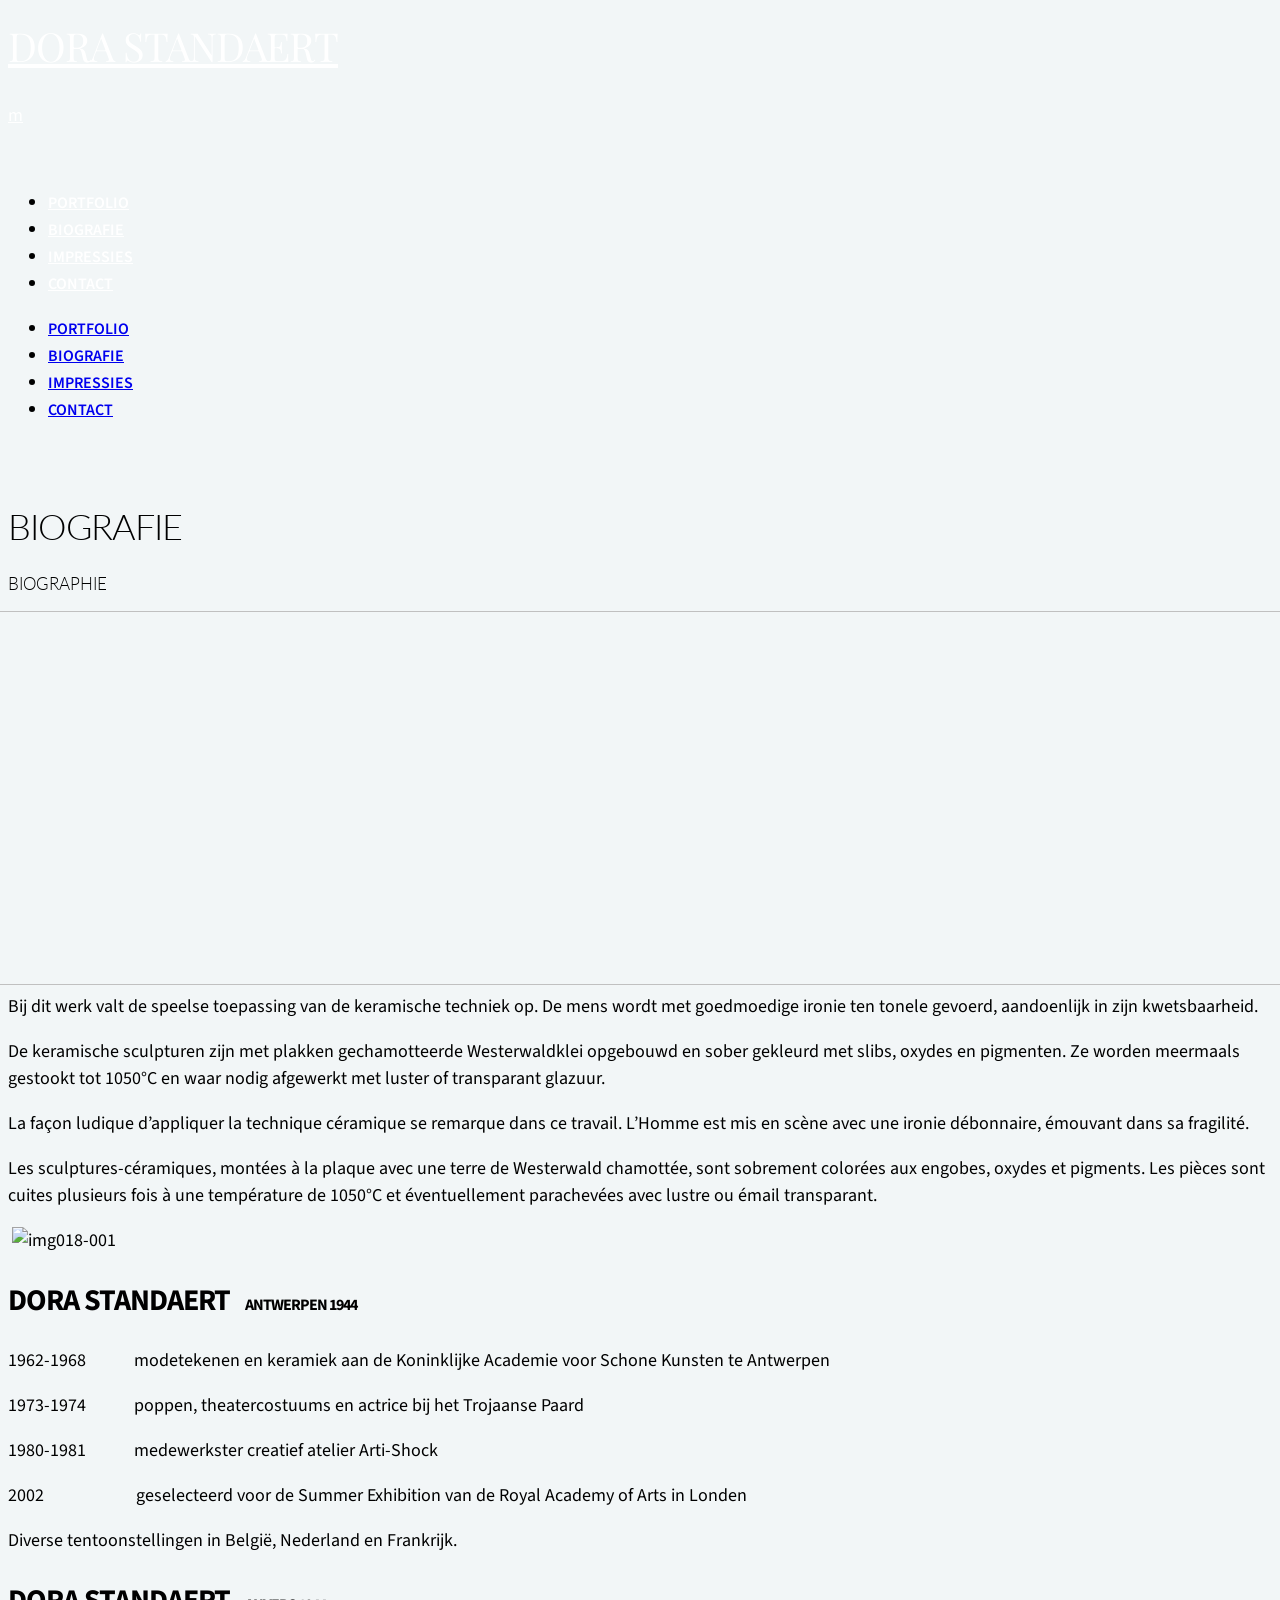
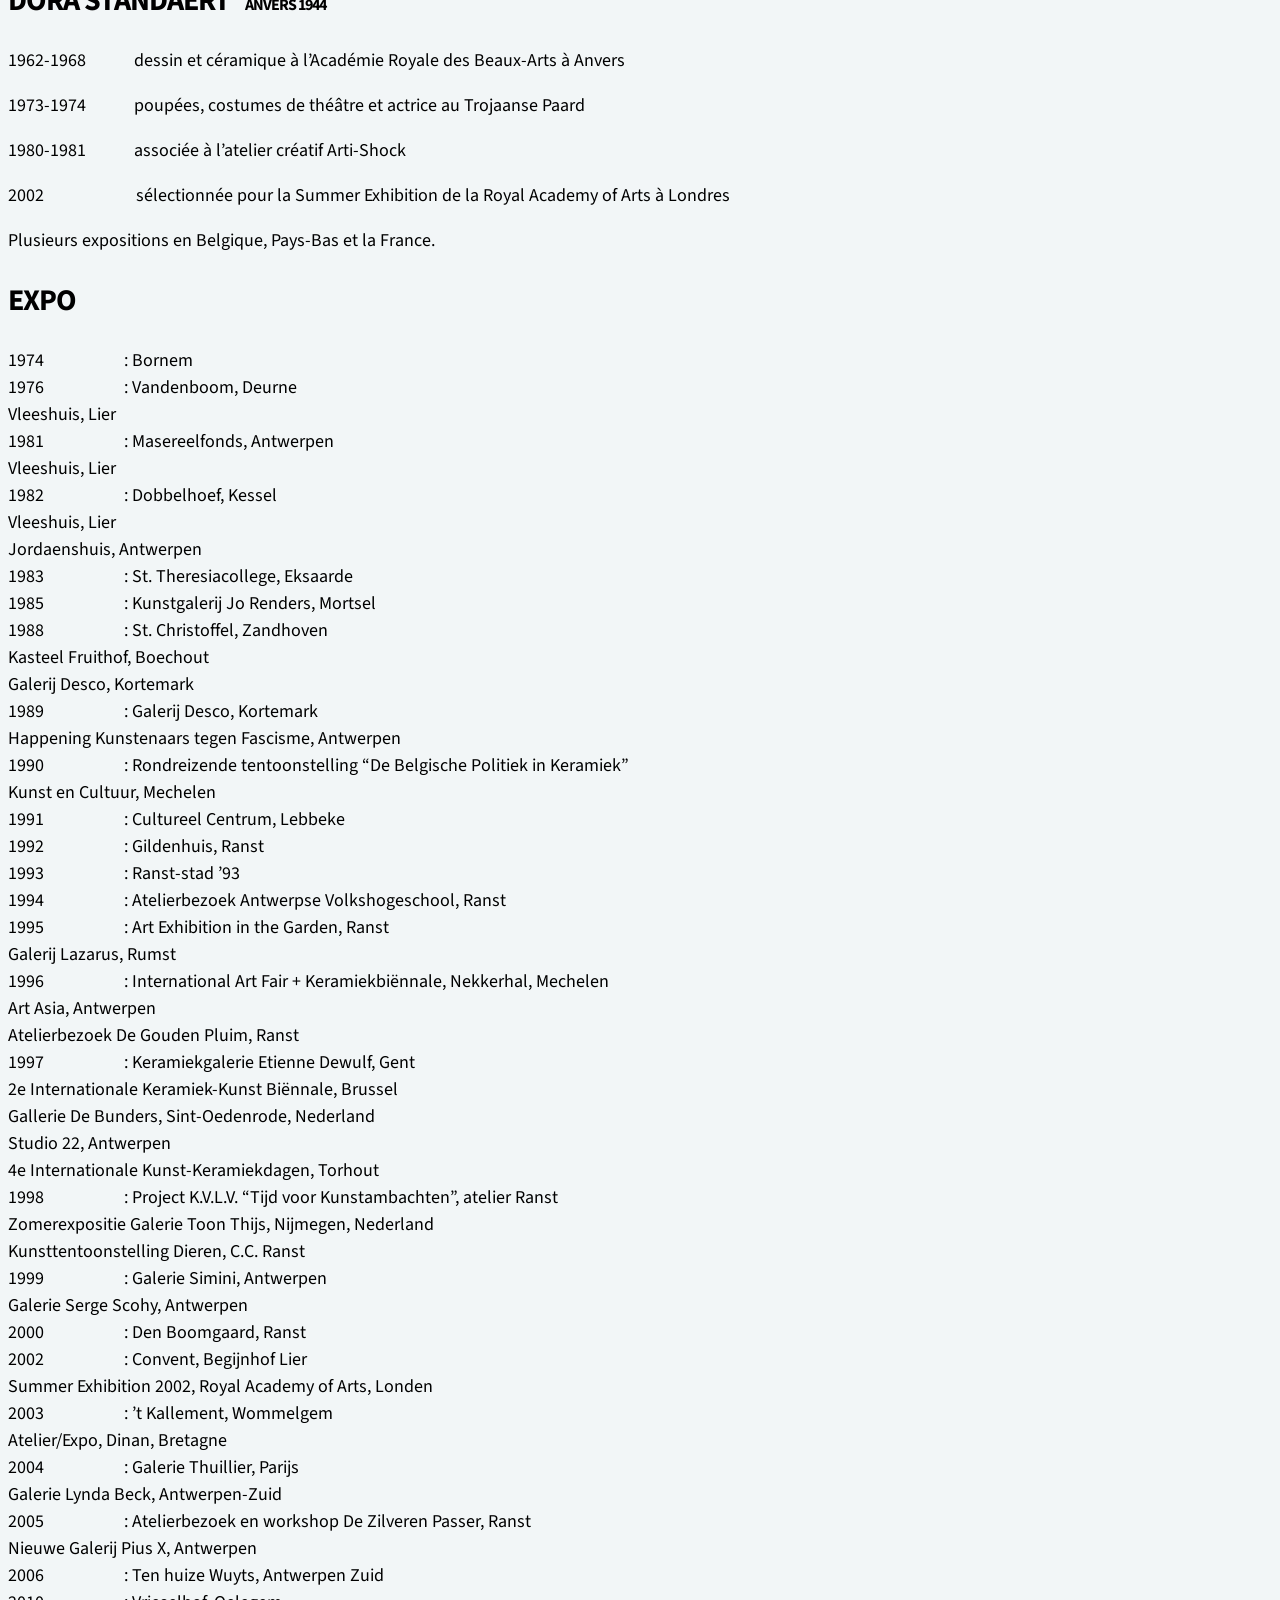
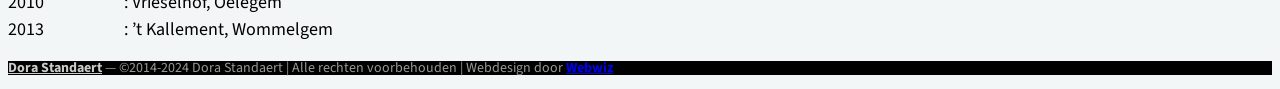
==== biografie.html @ 5b80793d "Offline versie van dorastandaert.be: links naar lokale bestanden" ====
<!DOCTYPE html>
<!-- saved from url=(0035)https://dorastandaert.be/biografie/ -->
<html lang="nl" prefix="og: http://ogp.me/ns#" class="responsive_768 responsive_480 csstransforms csstransforms3d csstransitions"><head><meta http-equiv="Content-Type" content="text/html; charset=UTF-8">
		<!-- SEO -->
<meta name="author" content="Dora Standaert">
<meta name="description" content="Bij dit werk valt de speelse toepassing van de keramische techniek op. De mens wordt met goedmoedige ironie ten tonele gevoerd, aandoenlijk in zijn kwetsbaarheid. De keramische sculpturen zijn met plakken gechamotteerde Westerwaldklei opgebouwd en sober gekleurd met slibs, oxydes en pigmenten. Ze worden meermaals gestookt tot 1050°C en waar nodig afgewerkt met luster of …">
<meta name="keywords" content="ceramics, keramiek, art, kunst, Ranst, België, Belgique, Belgium">
<!-- Open Graph -->
<meta name="og:locale" content="nl">
<meta name="og:url" content="https://dorastandaert.be/biografie/">
<meta name="og:site_name" content="Dora Standaert">
<meta name="og:title" content="Biografie">
<meta name="og:description" content="Bij dit werk valt de speelse toepassing van de keramische techniek op. De mens wordt met goedmoedige ironie ten tonele gevoerd, aandoenlijk in zijn kwetsbaarheid. De keramische sculpturen zijn met plakken gechamotteerde Westerwaldklei opgebouwd en sober gekleurd met slibs, oxydes en pigmenten. Ze worden meermaals gestookt tot 1050°C en waar nodig afgewerkt met luster of …">
<meta name="og:type" content="website">
<meta name="viewport" content="width=device-width, initial-scale=1.0, maximum-scale=1.0">
<!-- v: 1.0 --><meta http-equiv="X-UA-Compatible" content="IE=edge,chrome=1">
		<title>Biografie | Dora Standaert</title>

		<script type="text/javascript">
			window._wpemojiSettings = {"baseUrl":"https:\/\/s.w.org\/images\/core\/emoji\/11\/72x72\/","ext":".png","svgUrl":"https:\/\/s.w.org\/images\/core\/emoji\/11\/svg\/","svgExt":".svg","source":{"concatemoji":"assets/js/wp-emoji-release.min.js"}};
			!function(e,a,t){var n,r,o,i=a.createElement("canvas"),p=i.getContext&&i.getContext("2d");function s(e,t){var a=String.fromCharCode;p.clearRect(0,0,i.width,i.height),p.fillText(a.apply(this,e),0,0);e=i.toDataURL();return p.clearRect(0,0,i.width,i.height),p.fillText(a.apply(this,t),0,0),e===i.toDataURL()}function c(e){var t=a.createElement("script");t.src=e,t.defer=t.type="text/javascript",a.getElementsByTagName("head")[0].appendChild(t)}for(o=Array("flag","emoji"),t.supports={everything:!0,everythingExceptFlag:!0},r=0;r<o.length;r++)t.supports[o[r]]=function(e){if(!p||!p.fillText)return!1;switch(p.textBaseline="top",p.font="600 32px Arial",e){case"flag":return s([55356,56826,55356,56819],[55356,56826,8203,55356,56819])?!1:!s([55356,57332,56128,56423,56128,56418,56128,56421,56128,56430,56128,56423,56128,56447],[55356,57332,8203,56128,56423,8203,56128,56418,8203,56128,56421,8203,56128,56430,8203,56128,56423,8203,56128,56447]);case"emoji":return!s([55358,56760,9792,65039],[55358,56760,8203,9792,65039])}return!1}(o[r]),t.supports.everything=t.supports.everything&&t.supports[o[r]],"flag"!==o[r]&&(t.supports.everythingExceptFlag=t.supports.everythingExceptFlag&&t.supports[o[r]]);t.supports.everythingExceptFlag=t.supports.everythingExceptFlag&&!t.supports.flag,t.DOMReady=!1,t.readyCallback=function(){t.DOMReady=!0},t.supports.everything||(n=function(){t.readyCallback()},a.addEventListener?(a.addEventListener("DOMContentLoaded",n,!1),e.addEventListener("load",n,!1)):(e.attachEvent("onload",n),a.attachEvent("onreadystatechange",function(){"complete"===a.readyState&&t.readyCallback()})),(n=t.source||{}).concatemoji?c(n.concatemoji):n.wpemoji&&n.twemoji&&(c(n.twemoji),c(n.wpemoji)))}(window,document,window._wpemojiSettings);
		</script><script src="assets/js/wp-emoji-release.min.js" type="text/javascript" defer=""></script>
		<style type="text/css">
img.wp-smiley,
img.emoji {
	display: inline !important;
	border: none !important;
	box-shadow: none !important;
	height: 1em !important;
	width: 1em !important;
	margin: 0 .07em !important;
	vertical-align: -0.1em !important;
	background: none !important;
	padding: 0 !important;
}
</style>
<link rel="stylesheet" id="thb_resources-css" href="assets/css/resources.css" type="text/css" media="all">
<link rel="stylesheet" id="mediaelementplayer-css" href="assets/css/mediaelementplayer.css" type="text/css" media="all">
<link rel="stylesheet" id="mediaelementplayer-skin-css" href="assets/css/mediaelementplayer-skin.css" type="text/css" media="all">
<link rel="stylesheet" id="flexslider-css" href="assets/css/flexslider.css" type="text/css" media="all">
<link rel="stylesheet" id="thb_layout-css" href="assets/css/layout.css" type="text/css" media="all">
<link rel="stylesheet" id="thb_uncompressed_6-css" href="assets/css/isotope.css" type="text/css" media="all">
<link rel="stylesheet" id="thb_uncompressed_7-css" href="assets/css/style.css" type="text/css" media="all">
<link rel="stylesheet" id="thickbox-css" href="assets/css/thickbox.min.css" type="text/css" media="all">
<script type="text/javascript">
/* <![CDATA[ */
var thb_system = {"ajax_url":"#","frontend_js_url":"assets/js"};
/* ]]> */
</script>
<script type="text/javascript" src="assets/js/jquery.js"></script>
<script type="text/javascript" src="assets/js/jquery-migrate.min.js"></script>
<script type="text/javascript" src="assets/js/swfobject.js"></script>
<script type="text/javascript">
/* <![CDATA[ */
var thickboxL10n = {"next":"Volgende >","prev":"< Vorige","image":"Afbeelding","of":"van","close":"Sluiten","noiframes":"Deze functie vereist inline-frames. Je hebt inline-frames uitgeschakeld of de browser ondersteunt ze niet.","loadingAnimation":"assets/images/icons/loadingAnimation.gif","closeImage":"assets/images/icons/tb-close.png","last":"Laatste \u00bb","first":"\u00ab Eerste"};
/* ]]> */
</script>
<script type="text/javascript" src="assets/js/thickbox.min.js"></script>
 
<meta name="generator" content="WordPress 4.9.26">
		<style type="text/css">.recentcomments a{display:inline !important;padding:0 !important;margin:0 !important;}</style>
		<!-- Auto ThickBox Plus by attosoft (http://attosoft.info/en/) -->
<script type="text/javascript">
/* <![CDATA[ */
jQuery(function($) {
	var links = $('a[href][href!=""]').filter(function() {
		// No ThickBox
		var nothickbox = ['nothickbox', 'no_thickbox'];
		for (var i = 0; i < nothickbox.length; i++)
			if ($(this).hasClass(nothickbox[i])) return false;
		// Links with target attribute
		if ($(this).is('[target][target!=""]')) return false;

		return true;
	});

	// Images
	var imageRegex = /\.(jpe?g|gif|png|bmp|webp)($|[?&#])/i;
	var images = links.filter(function() {
		return imageRegex.test($(this).attr('href'));
	});
	images.addClass('thickbox');
	// Gallery Images
	images.not('[rel][rel!=""]').attr('rel', 'gallery-2');

	// Others
	var others = links.filter(function() {
		return !imageRegex.test($(this).attr('href'));
	});
	others.filter('.thickbox').not('[href*="TB_iframe"]').not('[href*="#TB_inline"]').each(function() {
		var href = $(this).attr('href');
		if (href.indexOf('://') != -1 && href.indexOf(location.host) == -1) {
			// Add 'TB_iframe' to external URL
			var hashIndex = href.indexOf('#');
			var before = hashIndex == -1 ? href : href.substring(0, hashIndex);
			var after = hashIndex == -1 ? '' : href.substring(hashIndex);
			$(this).attr('href', before + (before.indexOf('?') == -1 ? '?' : '&') + 'TB_iframe' + after);
		}
	});
	others.filter('[href*="TB_iframe"]').add('[href*="#TB_inline"]').addClass('thickbox');

	// for WordPress 2.7.x (jQuery 1.2.6)
	if (!$.isFunction($().live))
		tb_init('a.thickbox');

	// Set a different gallery-id for each WordPress Gallery
	$('div.gallery').each(function() {
		if (this.id)
			$(this).find('a.thickbox').attr('rel', this.id);
	});
});

// Options for ThickBox Plus
tb_options.effect_open = 'zoom';
tb_options.effect_close = 'zoom';
tb_options.effect_trans = 'fade';
tb_options.effect_speed = 'slow';
tb_options.click_img = 'prev_next';
tb_options.click_end = 'none';
tb_options.wheel_img = 'scale';
tb_options.wheel_bg = 'none';
tb_options.keys_prev = [188];
tb_options.keys_prev['shift'] = [];
tb_options.keys_next = [190];
tb_options.margin_win_img = 0;
tb_options.margin_win_html = 0;
/* ]]> */
</script>
<style type="text/css">
#TB_secondLine { font-size:0px; }
#TB_title { color:white; }
#TB_secondLine,#TB_secondLine a:link,#TB_secondLine a:visited { color:white; }
#TB_caption,#TB_secondLine a:hover { color:white; }
#TB_title { background-color:transparent; }
#TB_window.TB_imageContent { background-color:transparent; }
#TB_window.TB_ajaxContent,#TB_window.TB_iframeContent,#TB_ajaxContent,#TB_iframeContent,#TB_ajaxContentMarginTop,#TB_ajaxContentMarginBottom { background-color:transparent; }
::-webkit-scrollbar-corner { background-color:transparent; }
#TB_window img#TB_Image { margin:0px; }
#TB_caption { margin-left:0px; }
#TB_closeWindow { margin-right:0px; }
#TB_window { border:none; }
#TB_window img#TB_Image { border-top:none; border-left:none; }
#TB_window img#TB_Image { border-bottom:none; border-right:none; }
.gallery img { border:none !important; }
#TB_window { -moz-box-shadow:none; -webkit-box-shadow:none; -khtml-box-shadow:none; box-shadow:none; }
#TB_ImageClick a#TB_ImageFirst:hover { background-image: none; }
#TB_ImageClick a#TB_ImageLast:hover { background-image: none; }
#TB_ImageClick a#TB_ImageClose:hover, #TB_ImageClick a#TB_ImageClose2:hover { background-image: none; }
#TB_load { display: none !important; }
</style>
<style type="text/css" id="thb_theme_customization">@import url(http://fonts.googleapis.com/css?family=Source+Sans+Pro:900,300,600,700,regular,700italic|Playfair+Display:regular|Lato:300); a:hover,
	form .required,
	.page-template-template-blog-stream-php #content .item .item-header h1 a:hover,
	.page-template-template-blog-stream-php #content .item.format-quote .item-header h1 a:hover, .page-template-template-blog-stream-php #content .item.format-quote .item-header cite a:hover,
	.page-template-template-blog-classic-php #content .item.format-quote .item-header h1 a:hover, .page-template-template-blog-classic-php #content .item.format-quote .item-header cite a:hover, .home.blog #content .item.format-quote .item-header h1 a:hover, .home.blog #content .item.format-quote .item-header cite a:hover,
	#filterlist li.current a,
	.thb-single-work-overlay .thb-single-work-slideshow #thb-slideshow_prev:hover, .thb-single-work-overlay .thb-single-work-slideshow #thb-slideshow_next:hover,
	.thb-single-work-overlay .thb-single-work-content a:hover,
	.flex-direction-nav li a:hover,
	.page-template-template-showcase-php .home-footer-container .thb-social-home a:hover span { color: #000000;  } .home #header, .woocommerce.archive #header,
	#footer-stripe,
	.single-post .thb-audio-wrapper,
	.thb-navigation ul .current,
	#page-links span,
	.page-template-template-showcase-php #thb-home-slides .thb-home-slide .thb-home-slide-overlay,
	.thb-home-slides-picture-overlay,
	.page-template-template-blog-stream-php #content .item,
	#thb-featuredimage-background .thb-featuredimage-background-overlay,
	.thb-tagcloud a, .thb-tagcloud a:hover { background-color: #000000;  } .thb-navigation ul .current,
	#page-links span,
	.thb-tagcloud a,
	#comments li.bypostauthor .comment_leftcol img { border-color: #000000;  } ::-webkit-selection { background-color: #000000;  } ::-moz-selection { background-color: #000000;  } ::selection { background-color: #000000;  } body { background-color: #f2f6f7;      } .page-template-template-showcase-php .thb-banner h1 { font-family: "Source Sans Pro"; font-size: 92px; line-height: 1.1; letter-spacing: -2pxpx; font-weight: 900; font-style: normal; text-transform: none;  } .page-template-template-showcase-php .thb-banner .thb-paragraph { font-family: "Source Sans Pro"; font-size: 38px; line-height: 1.25; letter-spacing: 0px; font-weight: 300; font-style: normal; text-transform: none;  } #logo a { font-family: "Playfair Display"; font-size: 40px; line-height: 1; letter-spacing: -1px; font-weight: normal; font-style: normal; text-transform: uppercase; color: #ffffff;  } .main-navigation div ul > li a { font-family: "Source Sans Pro"; font-size: 16px; line-height: 1; letter-spacing: 0px; font-weight: 600; font-style: normal; text-transform: uppercase;  } #main-nav div ul > li a, #thb-cart-trigger, #nav-trigger { color: #fff;  } #main-nav div ul li ul > li a { font-family: "Source Sans Pro"; font-size: 14px; line-height: 1; letter-spacing: 0px; font-weight: 700; font-style: normal; text-transform: uppercase; color: #333;  } .pageheader h1 { font-family: "Lato"; font-size: 36px; line-height: 1.1; letter-spacing: -1px; font-weight: 300; font-style: normal; text-transform: uppercase;  } .pageheader h2 { font-family: "Lato"; font-size: 17px; line-height: 1.5; letter-spacing: 1pxpx; font-weight: 300; font-style: normal; text-transform: uppercase;  } body, #content .thb-text, .comment .comment_body { font-family: "Source Sans Pro"; font-size: 18px; line-height: 1.5; letter-spacing: 0px; font-weight: normal; font-style: normal; text-transform: none;  } .thb-text h1, .textwidget h1, .comment_body h1 { font-family: "Source Sans Pro"; font-size: 48px; line-height: 1.1; letter-spacing: -2px; font-weight: 700; font-style: normal; text-transform: none;  } .thb-text h2, .textwidget h2, .comment_body h2 { font-family: "Source Sans Pro"; font-size: 36px; line-height: 1.1; letter-spacing: -1px; font-weight: 700; font-style: normal; text-transform: uppercase;  } .thb-text h3, .textwidget h3, .comment_body h3 { font-family: "Source Sans Pro"; font-size: 30px; line-height: 1.1; letter-spacing: -1px; font-weight: 700; font-style: normal; text-transform: uppercase;  } .thb-text h4, .textwidget h4, .comment_body h4 { font-family: "Source Sans Pro"; font-size: 24px; line-height: 1.1; letter-spacing: 0px; font-weight: 700; font-style: normal; text-transform: none;  } .thb-text h5, .textwidget h5, .comment_body h5 { font-family: "Source Sans Pro"; font-size: 18px; line-height: 1.4; letter-spacing: 0px; font-weight: 700; font-style: normal; text-transform: none;  } .thb-text h6, .textwidget h6, .comment_body h6 { font-family: "Source Sans Pro"; font-size: 15px; line-height: 1.1; letter-spacing: 0px; font-weight: normal; font-style: normal; text-transform: none;  } .home.blog #content .item .item-header h1, .archive #content .item .item-header h1, .page-template-template-blog-classic-php #content .item .item-header h1 { font-family: "Source Sans Pro"; font-size: 36px; line-height: 1.1; letter-spacing: -2px; font-weight: 900; font-style: normal; text-transform: none;  } .home.blog #content .item.format-quote .item-header h1, .archive #content .item.format-quote .item-header h1, .page-template-template-blog-classic-php #content .item.format-quote .item-header h1 { font-family: "Source Sans Pro"; font-size: 36px; line-height: 1.1; letter-spacing: 0px; font-weight: 700; font-style: italic; text-transform: none;  } .home.blog #content .item .item-content, .archive #content .item .item-content, .page-template-template-blog-classic-php #content .item .item-content { font-family: "Source Sans Pro"; font-size: 16px; line-height: 1.5; letter-spacing: 0px; font-weight: 300; font-style: normal; text-transform: none;  } .home.blog #content .item.format-quote .item-header cite, .archive #content .item.format-quote .item-header cite, .page-template-template-blog-classic-php #content .item.format-quote .item-header cite, .home.blog #content .item .item-header .item-footer, .archive #content .item .item-header .item-footer, .page-template-template-blog-classic-php #content .item .item-header .item-footer { font-family: "Source Sans Pro"; font-size: 14px; line-height: 1.7; letter-spacing: 0px; font-weight: normal; font-style: normal; text-transform: uppercase;  } .page-template-template-blog-stream-php #content .item .item-header h1 a { font-family: "Source Sans Pro"; font-size: 22px; line-height: 1.1; letter-spacing: -1px; font-weight: 900; font-style: normal; text-transform: none;  } .page-template-template-blog-stream-php #content .item.format-quote .item-wrapper .item-header h1 a { font-family: "Source Sans Pro"; font-size: 22px; line-height: 1.1; letter-spacing: 0px; font-weight: 700; font-style: italic; text-transform: none;  } .page-template-template-blog-stream-php #content .item .text { font-family: "Source Sans Pro"; font-size: 14px; line-height: 1.5; letter-spacing: 0px; font-weight: 300; font-style: normal; text-transform: none;  } .page-template-template-blog-stream-php #content .item.format-quote .item-header cite, .page-template-template-blog-stream-php #content .item.format-link .linkurl, .page-template-template-blog-stream-php #content .item .item-header .pubdate { font-family: "Source Sans Pro"; font-size: 14px; line-height: 1.1; letter-spacing: 0px; font-weight: normal; font-style: normal; text-transform: uppercase;  } .page-template-template-portfolio-php .item .data h1 { font-family: "Source Sans Pro"; font-size: 18px; line-height: 1.1; letter-spacing: -1px; font-weight: 900; font-style: normal; text-transform: none;  } .page-template-template-portfolio-php .item .data h2 { font-family: "Source Sans Pro"; font-size: 14px; line-height: 1.1; letter-spacing: 0px; font-weight: normal; font-style: normal; text-transform: uppercase;  } .thb-single-work-overlay .thb-single-work-title { font-family: "Source Sans Pro"; font-size: 24px; line-height: 1.1; letter-spacing: -1px; font-weight: 900; font-style: normal; text-transform: uppercase;  } .widget .widgettitle { font-family: "Source Sans Pro"; font-size: 20px; line-height: 1.5; letter-spacing: 0px; font-weight: 900; font-style: normal; text-transform: uppercase;  } #thb-sidebar-main .thb-shortcode .list .item .item-title h1 { font-family: "Source Sans Pro"; font-size: 16px; line-height: 1.1; letter-spacing: 0px; font-weight: 600; font-style: normal; text-transform: none;  } .sidebar .widget { font-family: "Source Sans Pro"; font-size: 16px; line-height: 1.5; letter-spacing: 0px; font-weight: 300; font-style: normal; text-transform: none;  } #footer { background-color: #000000;  } #page-footer .widget .widgettitle { font-family: "Source Sans Pro"; font-size: 20px; line-height: 1.5; letter-spacing: 0px; font-weight: 900; font-style: normal; text-transform: uppercase;  } #page-footer .thb-shortcode .list .item .item-title h1 { font-family: "Source Sans Pro"; font-size: 16px; line-height: 1.25; letter-spacing: 0px; font-weight: 600; font-style: normal; text-transform: none;  } #page-footer .sidebar .widget { font-family: "Source Sans Pro"; font-size: 16px; line-height: 1.5; letter-spacing: 0px; font-weight: 300; font-style: normal; text-transform: none;  } #footerlogo { font-family: "Source Sans Pro"; font-size: 14px; line-height: 1; letter-spacing: 0px; font-weight: 700; font-style: normal; text-transform: none;  } #footerlogo, .gotop { color: #ccc;  } #footerlogo:hover, .gotop:hover { color: #fff;  } #copyright { font-family: "Source Sans Pro"; font-size: 14px; line-height: 1; letter-spacing: 0px; font-weight: normal; font-style: normal; text-transform: none; color: #999;  } .thb-overlay {background: #000000;background: rgba(0,0,0, .6);}@media screen and (max-width: 767px) {.responsive_480 .nav-wrapper{background: #777;}}</style>	<meta id="ConnectiveDocSignExtentionInstalled" name="ConnectiveDocSignExtentionInstalled" data-extension-version="1.0.11"></head>
	<body class="page-template-default page page-id-2 logo-left pageheader-layout-right pageheader-big thb-desktop" cz-shortcut-listen="true">

		
		<div id="page">

			
			<header id="header">
				
				<div class="header-container">

					<div class="wrapper">
												<h1 id="logo">
							<a href="index.html" title="Dora Standaert">
																	Dora Standaert															</a>
													</h1>


						
						<a href="biografie.html" id="nav-trigger" class="thb-loaded" style="margin-top: 2px;">m</a>

						<div class="nav-wrapper" style="padding-top: 42px; padding-bottom: 42px;">
							<nav id="main-nav" class="main-navigation primary">
								
								<div class="menu"><ul>
<li class="page_item page-item-40"><a href="index.html">Portfolio</a></li>
<li class="page_item page-item-2 current_page_item"><a href="biografie.html">Biografie</a></li>
<li class="page_item page-item-285"><a href="impressies.html">Impressies</a></li>
<li class="page_item page-item-92"><a href="contact.html">Contact</a></li>
</ul></div>

															</nav>

							<nav id="mobile-nav" class="main-navigation primary">
								
								<div class="menu"><ul>
<li class="page_item page-item-40"><a href="index.html">Portfolio</a></li>
<li class="page_item page-item-2 current_page_item"><a href="biografie.html">Biografie</a></li>
<li class="page_item page-item-285"><a href="impressies.html">Impressies</a></li>
<li class="page_item page-item-92"><a href="contact.html">Contact</a></li>
</ul></div>

															</nav>
						</div>
											</div>
				</div>

				<div class="wrapper">
		<!-- Page header -->
				<header class="pageheader">
			<h1>Biografie</h1>
							<h2>Biographie</h2>
					</header><!-- /.pageheader -->
		
			</div><!-- /.wrapper -->

		<div id="thb-featuredimage-background">
			<div class="thb-featuredimage-background-container">
			<img src="assets/images/full/DSCN6266-3-1160x238.jpg" data-src="assets/images/full/DSCN6266-3-1160x238.jpg" alt="" data-height="238" data-width="1160" class="thb-stretcher-obj-loaded" style="left: -78.9286px; top: 0px; width: 1822.86px; height: 374px; position: relative; visibility: visible;">
		</div>
	
	<div class="thb-featuredimage-background-overlay"></div>
</div>

<style type="text/css">
		#thb-featuredimage-background .thb-featuredimage-background-overlay {
		
		opacity: 0;
		-khtml-opacity: 0;
		-moz-opacity: 0;
		filter: alpha(opacity=0);
		-ms-filter: "progid:DXImageTransform.Microsoft.Alpha(Opacity=0)";


	}
</style>

<script type="text/javascript">
	document.addEventListener('DOMContentLoaded', function() {
		jQuery(".thb-featuredimage-background-container")
			.thb_stretcher({
				adapt: false
			});
	}, false);
</script>
	</header><!-- /#header -->

<section id="page-content">
	
	<div class="wrapper">

				
			<section id="content">
							
				<div class="thb-text">
					<div class="col content-one-third">
<span class="thb-dropcap ">
	B</span>ij dit werk valt de speelse toepassing van de keramische techniek op. De mens wordt met goedmoedige ironie ten tonele gevoerd, aandoenlijk in zijn kwetsbaarheid.
<p>De keramische sculpturen zijn met plakken gechamotteerde Westerwaldklei opgebouwd en sober gekleurd met slibs, oxydes en pigmenten. Ze worden meermaals gestookt tot 1050°C en waar nodig afgewerkt met luster of transparant glazuur.</p></div><div class="col content-one-third">
<span class="thb-dropcap ">
	L</span>a façon ludique d’appliquer la technique céramique se remarque dans ce travail. L’Homme est mis en scène avec une ironie débonnaire, émouvant dans sa fragilité.
<p>Les sculptures-céramiques, montées à la plaque avec une terre de Westerwald chamottée, sont sobrement colorées aux engobes, oxydes et pigments. Les pièces sont cuites plusieurs fois à une température de 1050°C et éventuellement parachevées avec lustre ou émail transparant.</p></div>&nbsp;<img class="size-full wp-image-186 alignleft" src="assets/images/thumbnails/img018-001.jpg" alt="img018-001" width="275" height="413" srcset="assets/images/thumbnails/img018-001.jpg 275w" sizes="(max-width: 275px) 100vw, 275px">
<p lang="nl-NL"><span class="thb-divider"></span></p>
<h3>Dora Standaert &nbsp;&nbsp;<span style="font-size: medium;">Antwerpen 1944</span></h3>
<p lang="nl-NL">1962-1968 &nbsp; &nbsp; &nbsp; &nbsp; &nbsp; &nbsp;modetekenen en keramiek aan de Koninklijke Academie voor Schone Kunsten te Antwerpen</p>
<p lang="nl-NL">1973-1974 &nbsp; &nbsp; &nbsp; &nbsp; &nbsp; &nbsp;poppen, theatercostuums en actrice bij het Trojaanse Paard</p>
<p lang="nl-NL">1980-1981 &nbsp; &nbsp; &nbsp; &nbsp; &nbsp; &nbsp;medewerkster creatief atelier Arti-Shock</p>
<p lang="nl-NL">2002 &nbsp; &nbsp; &nbsp; &nbsp; &nbsp; &nbsp; &nbsp; &nbsp; &nbsp; &nbsp; &nbsp; geselecteerd voor de Summer Exhibition van de Royal&nbsp;Academy of Arts in Londen</p>
<p lang="nl-NL">Diverse tentoonstellingen in België, Nederland en Frankrijk.</p>
<p lang="nl-NL"><span class="thb-divider"></span></p>
<h3>Dora Standaert &nbsp;&nbsp;<span style="font-size: medium;">Anvers 1944</span></h3>
<p lang="eng-ENG">1962-1968 &nbsp; &nbsp; &nbsp; &nbsp; &nbsp; &nbsp;dessin et céramique à l’Académie Royale des Beaux-Arts à Anvers</p>
<p lang="nl-NL">1973-1974 &nbsp; &nbsp; &nbsp; &nbsp; &nbsp; &nbsp;poupées, costumes de théâtre et actrice au Trojaanse Paard</p>
<p lang="nl-NL">1980-1981 &nbsp; &nbsp; &nbsp; &nbsp; &nbsp; &nbsp;associée à l’atelier créatif Arti-Shock</p>
<p lang="nl-NL">2002 &nbsp; &nbsp; &nbsp; &nbsp; &nbsp; &nbsp; &nbsp; &nbsp; &nbsp; &nbsp; &nbsp;&nbsp;sélectionnée pour la Summer Exhibition de la Royal Academy of Arts à Londres</p>
<p lang="nl-NL">Plusieurs expositions en Belgique, Pays-Bas et la France.</p>
<p lang="nl-NL"><span class="thb-divider"></span></p>
<h3>Expo</h3>
<p>1974 &nbsp; &nbsp; &nbsp; &nbsp; &nbsp; &nbsp; &nbsp; &nbsp; &nbsp; &nbsp;: Bornem<br>
1976 &nbsp; &nbsp; &nbsp; &nbsp; &nbsp; &nbsp; &nbsp; &nbsp; &nbsp; &nbsp;: Vandenboom, Deurne<br>
Vleeshuis, Lier<br>
1981&nbsp;&nbsp; &nbsp; &nbsp; &nbsp; &nbsp; &nbsp; &nbsp; &nbsp; &nbsp; &nbsp;: Masereelfonds, Antwerpen<br>
Vleeshuis, Lier<br>
1982&nbsp; &nbsp; &nbsp; &nbsp; &nbsp; &nbsp; &nbsp; &nbsp; &nbsp;&nbsp;&nbsp; : Dobbelhoef, Kessel<br>
Vleeshuis, Lier<br>
Jordaenshuis, Antwerpen<br>
1983&nbsp; &nbsp; &nbsp; &nbsp; &nbsp; &nbsp; &nbsp; &nbsp; &nbsp;&nbsp;&nbsp; : St. Theresiacollege, Eksaarde<br>
1985&nbsp; &nbsp; &nbsp; &nbsp; &nbsp; &nbsp; &nbsp; &nbsp; &nbsp;&nbsp;&nbsp; : Kunstgalerij Jo Renders, Mortsel<br>
1988 &nbsp; &nbsp; &nbsp; &nbsp; &nbsp; &nbsp; &nbsp; &nbsp; &nbsp; &nbsp;: St. Christoffel, Zandhoven<br>
Kasteel Fruithof, Boechout<br>
Galerij Desco, Kortemark<br>
1989&nbsp; &nbsp; &nbsp; &nbsp; &nbsp; &nbsp; &nbsp; &nbsp; &nbsp;&nbsp;&nbsp; : Galerij Desco, Kortemark<br>
Happening Kunstenaars tegen Fascisme, Antwerpen<br>
1990&nbsp; &nbsp; &nbsp; &nbsp; &nbsp; &nbsp; &nbsp; &nbsp; &nbsp;&nbsp;&nbsp; : Rondreizende tentoonstelling “De Belgische Politiek in Keramiek”<br>
Kunst en Cultuur, Mechelen<br>
1991 &nbsp;&nbsp; &nbsp; &nbsp; &nbsp; &nbsp; &nbsp; &nbsp; &nbsp; &nbsp; :&nbsp;Cultureel Centrum, Lebbeke<br>
1992 &nbsp;&nbsp; &nbsp; &nbsp; &nbsp; &nbsp; &nbsp; &nbsp; &nbsp; &nbsp; :&nbsp;Gildenhuis, Ranst<br>
1993 &nbsp;&nbsp; &nbsp; &nbsp; &nbsp; &nbsp; &nbsp; &nbsp; &nbsp; &nbsp; :&nbsp;Ranst-stad ’93<br>
1994 &nbsp;&nbsp; &nbsp; &nbsp; &nbsp; &nbsp; &nbsp; &nbsp; &nbsp; &nbsp; :&nbsp;Atelierbezoek Antwerpse Volkshogeschool, Ranst<br>
1995 &nbsp;&nbsp; &nbsp; &nbsp; &nbsp; &nbsp; &nbsp; &nbsp; &nbsp; &nbsp; :&nbsp;Art Exhibition in the Garden, Ranst<br>
Galerij Lazarus, Rumst<br>
1996 &nbsp;&nbsp; &nbsp; &nbsp; &nbsp; &nbsp; &nbsp; &nbsp; &nbsp; &nbsp; :&nbsp;International Art Fair + Keramiekbiënnale, Nekkerhal, Mechelen<br>
Art Asia, Antwerpen<br>
Atelierbezoek De Gouden Pluim, Ranst<br>
1997&nbsp; &nbsp; &nbsp; &nbsp; &nbsp; &nbsp; &nbsp; &nbsp; &nbsp;&nbsp;&nbsp; : Keramiekgalerie Etienne Dewulf, Gent<br>
2e Internationale Keramiek-Kunst Biënnale, Brussel<br>
Gallerie De Bunders, Sint-Oedenrode, Nederland<br>
Studio 22, Antwerpen<br>
4e Internationale Kunst-Keramiekdagen, Torhout<br>
1998&nbsp; &nbsp; &nbsp; &nbsp; &nbsp; &nbsp; &nbsp; &nbsp; &nbsp;&nbsp;&nbsp; : Project K.V.L.V. “Tijd voor Kunstambachten”, atelier Ranst<br>
Zomerexpositie Galerie Toon Thijs, Nijmegen, Nederland<br>
Kunsttentoonstelling Dieren, C.C. Ranst<br>
1999 &nbsp; &nbsp; &nbsp; &nbsp; &nbsp; &nbsp; &nbsp; &nbsp; &nbsp; &nbsp;: Galerie Simini, Antwerpen<br>
Galerie Serge Scohy, Antwerpen<br>
2000 &nbsp; &nbsp; &nbsp; &nbsp; &nbsp; &nbsp; &nbsp; &nbsp; &nbsp; &nbsp;: Den Boomgaard, Ranst<br>
2002 &nbsp; &nbsp; &nbsp; &nbsp; &nbsp; &nbsp; &nbsp; &nbsp; &nbsp; &nbsp;: Convent, Begijnhof Lier<br>
Summer Exhibition 2002, Royal Academy of Arts, Londen<br>
2003 &nbsp; &nbsp; &nbsp; &nbsp; &nbsp; &nbsp; &nbsp; &nbsp; &nbsp; &nbsp;: ’t Kallement, Wommelgem<br>
Atelier/Expo, Dinan, Bretagne<br>
2004 &nbsp; &nbsp; &nbsp; &nbsp; &nbsp; &nbsp; &nbsp; &nbsp; &nbsp; &nbsp;: Galerie Thuillier, Parijs<br>
Galerie Lynda Beck, Antwerpen-Zuid<br>
2005 &nbsp; &nbsp; &nbsp; &nbsp; &nbsp; &nbsp; &nbsp; &nbsp; &nbsp; &nbsp;: Atelierbezoek en workshop De Zilveren Passer, Ranst<br>
Nieuwe Galerij Pius X, Antwerpen<br>
2006 &nbsp; &nbsp; &nbsp; &nbsp; &nbsp; &nbsp; &nbsp; &nbsp; &nbsp; &nbsp;: Ten huize Wuyts, Antwerpen Zuid<br>
2010 &nbsp; &nbsp; &nbsp; &nbsp; &nbsp; &nbsp; &nbsp; &nbsp; &nbsp; &nbsp;: Vrieselhof, Oelegem<br>
2013 &nbsp; &nbsp; &nbsp; &nbsp; &nbsp; &nbsp; &nbsp; &nbsp; &nbsp; &nbsp;: ’t Kallement, Wommelgem</p>
				</div>

				
									</section>
	
		
				</div><!-- /.wrapper -->
							</section><!-- /#content -->
			
			
			<section id="footer">
				<div class="wrapper">

					
					
					<div id="bottom-footer" class="w-page-footer">
						<p id="copyright">
							<a id="footerlogo" href="index.html" title="Dora Standaert" rel="home">Dora Standaert</a>
														<span> — ©2014-2024 Dora Standaert  |  Alle rechten voorbehouden | Webdesign door <a href="https://www.webwiz.be/" data-type="link" data-id="www.webwiz.be" target="_blank" rel="noreferrer noopener"><strong>Webwiz</strong></a></span>
													</p>
						<a href="biografie.html" data-icon="u" class="gotop"></a>
					</div>
				</div>
			</section>

		</div><!-- /#page -->

		
				<script type="text/javascript" src="assets/js/comment-reply.min.js"></script>
<script type="text/javascript" src="assets/js/thb.toolkit.js"></script>
<script type="text/javascript" src="assets/js/frontend.js"></script>
<script type="text/javascript" src="assets/js/jquery.easing.1.3.js"></script>
<script type="text/javascript" src="assets/js/jquery.flexslider-min.js"></script>
<script type="text/javascript" src="assets/js/mediaelement-and-player.min.js"></script>
<script type="text/javascript" src="assets/js/froogaloop.min.js"></script>
<script type="text/javascript" src="assets/js/tinynav.js"></script>
<script type="text/javascript" src="assets/js/jquery.scrollTo-1.4.3.1-min.js"></script>
<script type="text/javascript" src="assets/js/theme.js"></script>
<script type="text/javascript" src="assets/js/jquery.cycle2.min.js"></script>
<script type="text/javascript" src="assets/js/jquery.isotope.min.js"></script>
<script type="text/javascript" src="assets/js/config.js"></script>
<script type="text/javascript" src="assets/js/thb.slideshows_flexslider.js"></script>
<script type="text/javascript" src="assets/js/wp-embed.min.js"></script>
	


<span data-test-id="pinterest-save-button" style="border-radius:10px !important;text-indent:12px !important;width:auto !important;height:20px !important;padding:0px 8px !important;text-align:center !important;vertical-align:middle !important;font:bold 11px / 20px &quot;Helvetica Neue&quot;, Helvetica, sans-serif !important;color:rgb(255, 255, 255) !important;background:url(&quot;[data-uri]&quot;) 4px 50% / 12px 12px no-repeat rgb(230, 0, 35) !important;position:absolute !important;opacity:1 !important;z-index:9007199254740990 !important;display:none !important;cursor:pointer !important;border:none !important;-webkit-font-smoothing:antialiased !important;top:0 !important;left:0 !important;display:none !important;top:460px !important;left:1063px !important">Bewaren</span></body></html>
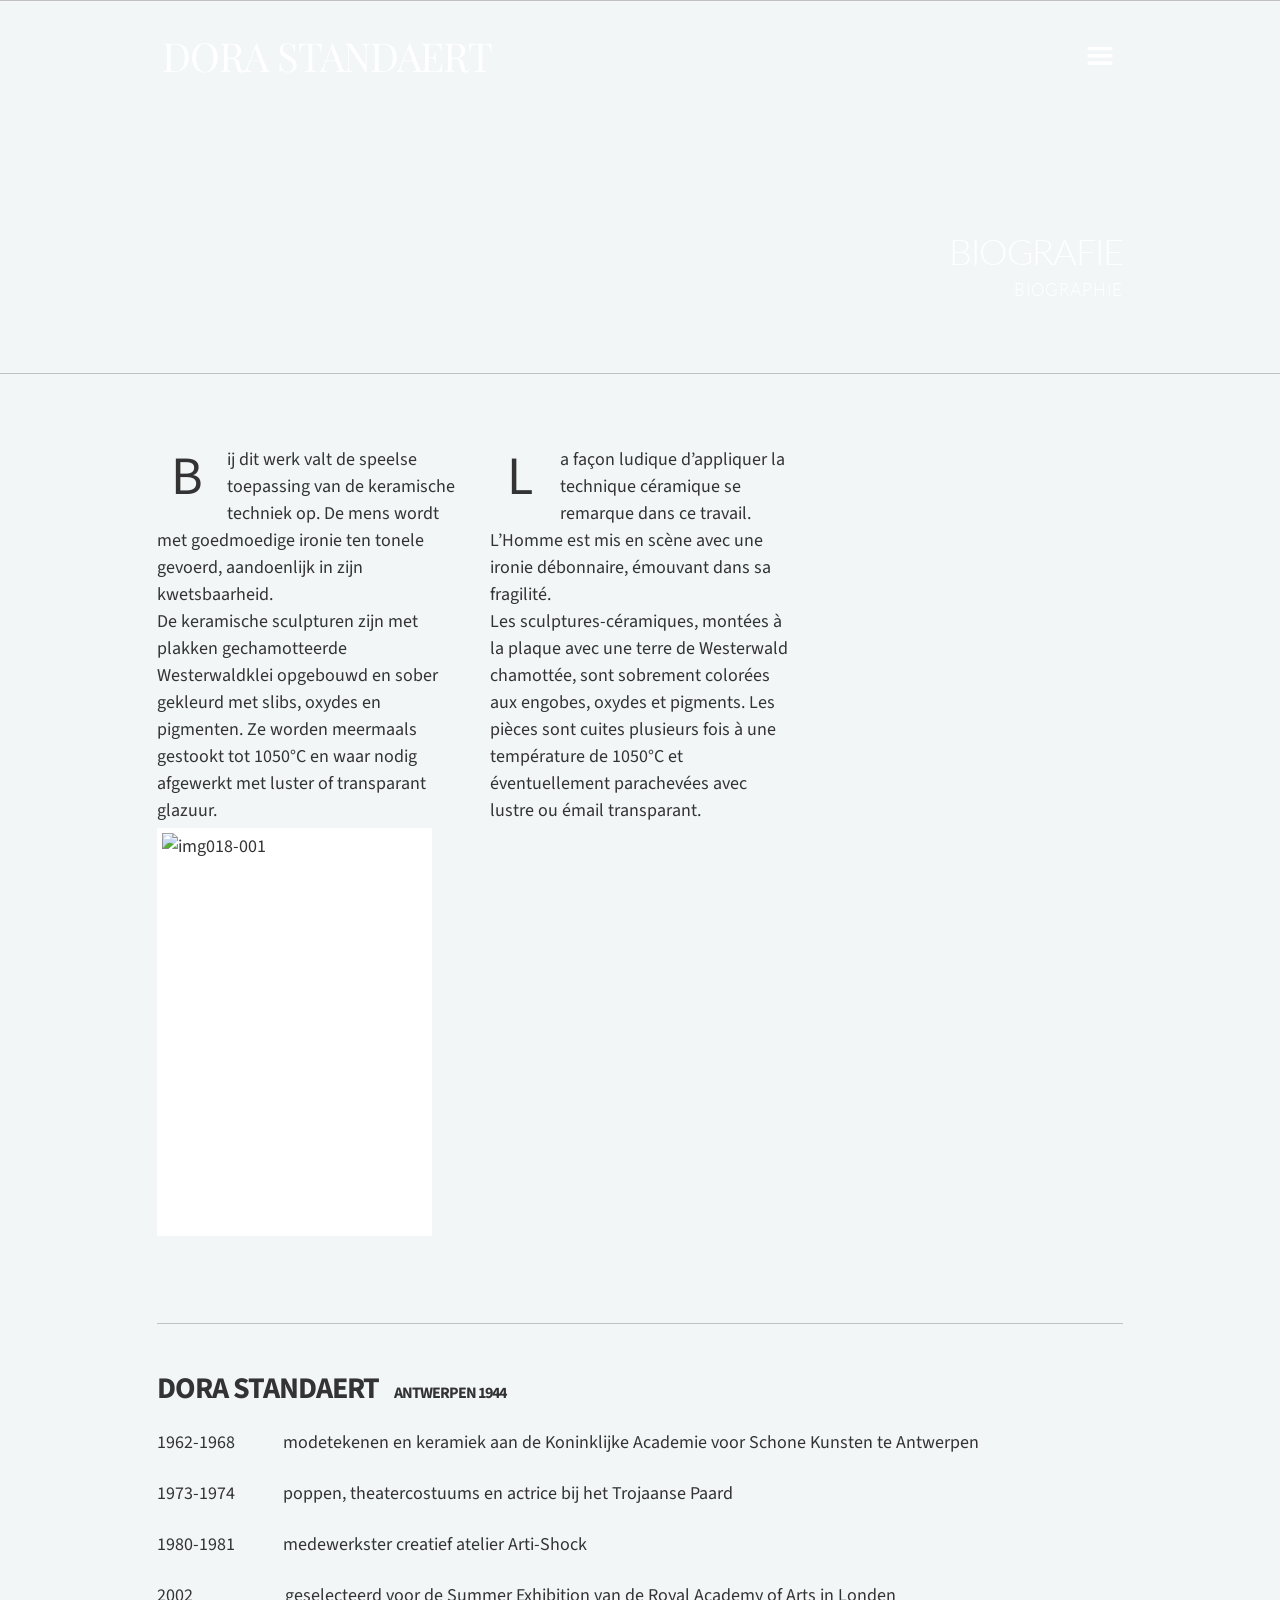
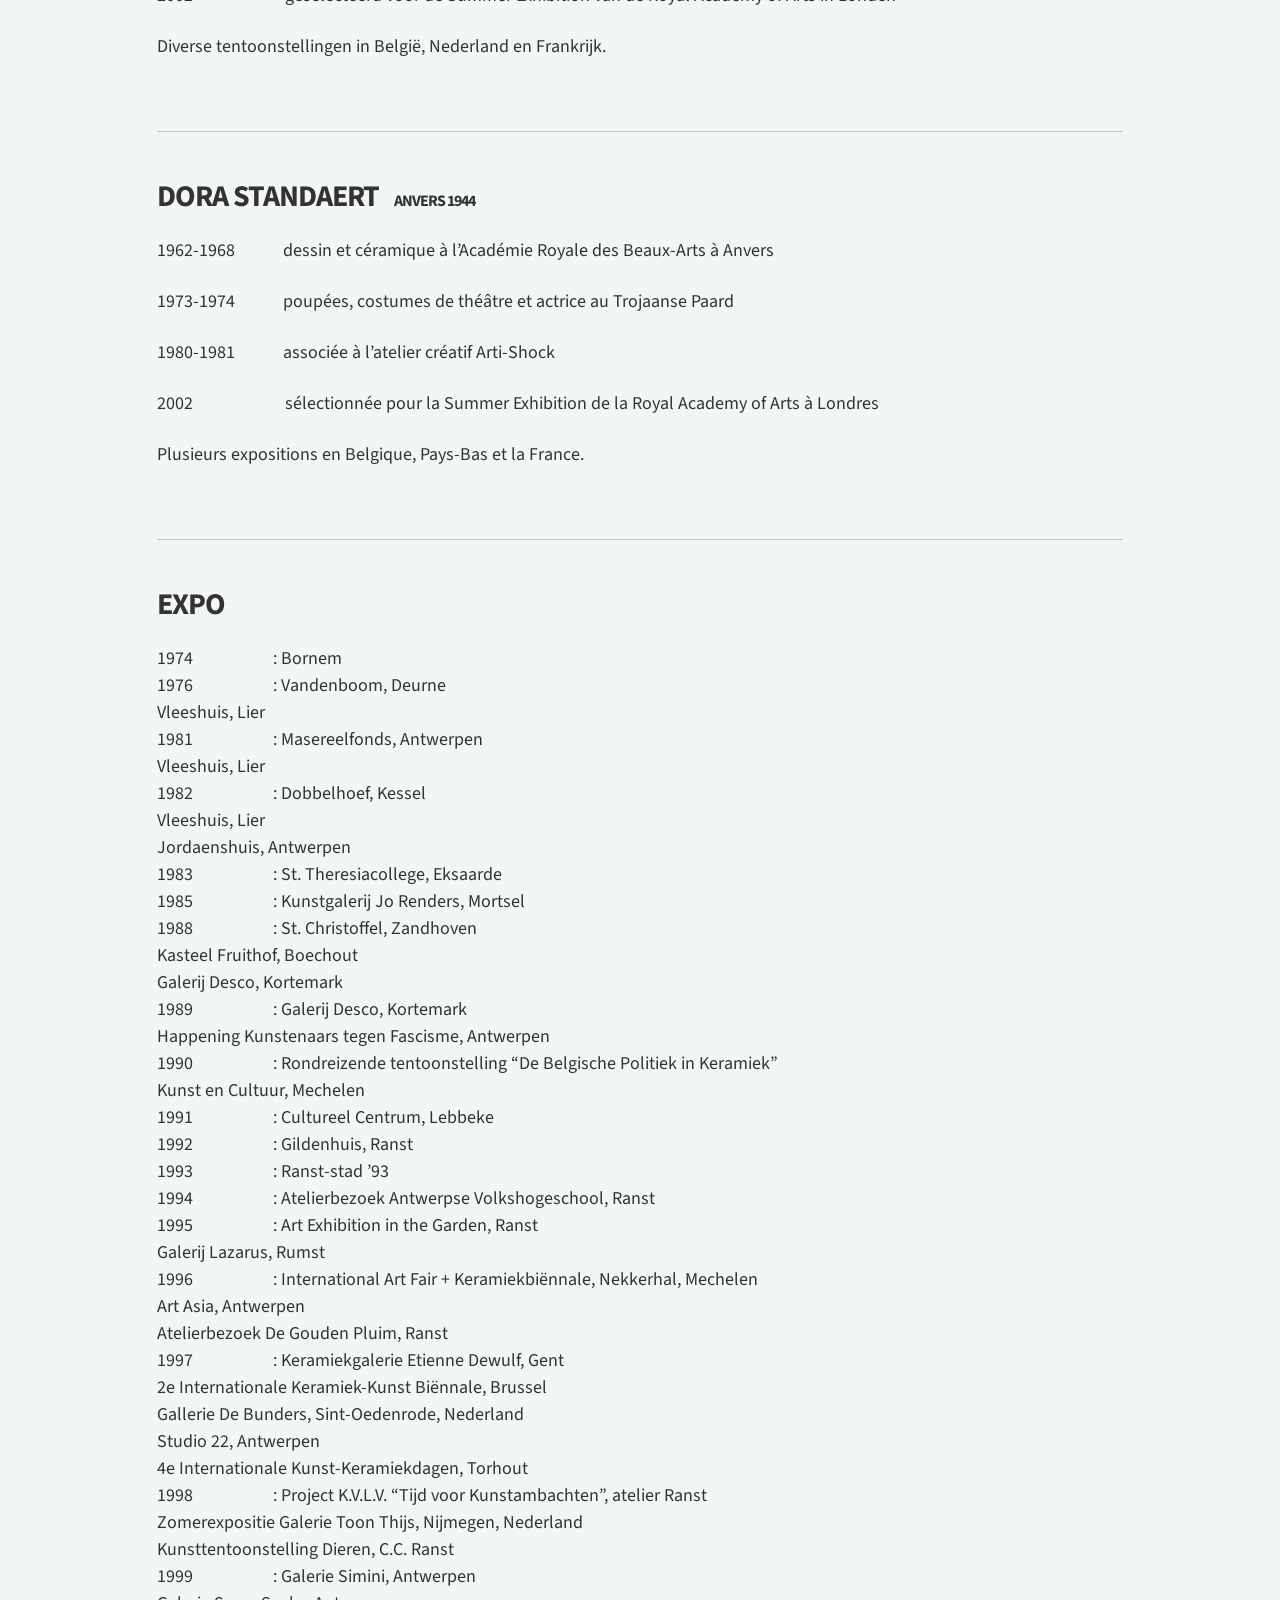
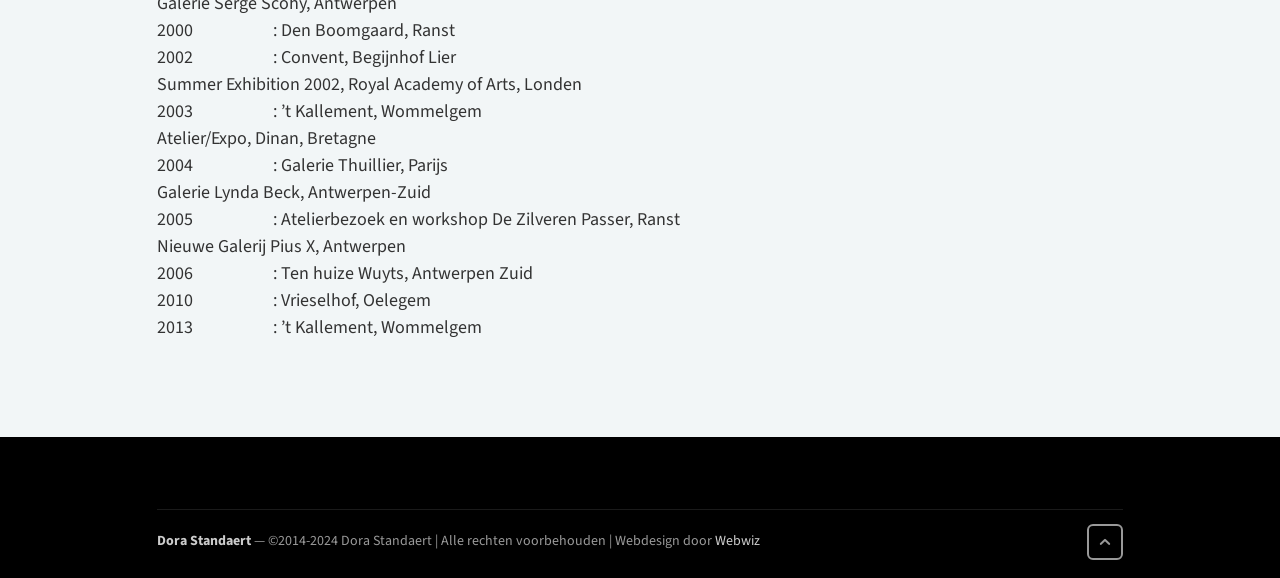
==== commit 343a5bcf: "Iconen toegevoegd, icon-paden gecorrigeerd en CSS-verwijzingen naar assets/icons/ Co-authored-by: we" ====
--- a/biografie.html
+++ b/biografie.html
@@ -52,7 +52,7 @@
 <script type="text/javascript" src="assets/js/swfobject.js"></script>
 <script type="text/javascript">
 /* <![CDATA[ */
-var thickboxL10n = {"next":"Volgende >","prev":"< Vorige","image":"Afbeelding","of":"van","close":"Sluiten","noiframes":"Deze functie vereist inline-frames. Je hebt inline-frames uitgeschakeld of de browser ondersteunt ze niet.","loadingAnimation":"assets/images/icons/loadingAnimation.gif","closeImage":"assets/images/icons/tb-close.png","last":"Laatste \u00bb","first":"\u00ab Eerste"};
+var thickboxL10n = {"next":"Volgende >","prev":"< Vorige","image":"Afbeelding","of":"van","close":"Sluiten","noiframes":"Deze functie vereist inline-frames. Je hebt inline-frames uitgeschakeld of de browser ondersteunt ze niet.","loadingAnimation":"assets/icons/loadingAnimation.gif","closeImage":"assets/icons/tb-close.png","last":"Laatste \u00bb","first":"\u00ab Eerste"};
 /* ]]> */
 </script>
 <script type="text/javascript" src="assets/js/thickbox.min.js"></script>
--- a/assets/css/resources.css
+++ b/assets/css/resources.css
@@ -0,0 +1,19 @@
+@import url(http://fonts.googleapis.com/css?family=Source+Sans+Pro:200italic,300italic,400italic,600italic,700italic,900italic,200,300,400,600,700,900);
+
+@font-face {
+	font-family: 'icons';
+	src:url("../icons/icons.eot");
+	src:url("../icons/icons.eot?#iefix") format("embedded-opentype"),
+		url("../icons/icons.woff") format("woff"),
+		url("../icons/icons.ttf") format("truetype"),
+		url("../icons/icons.svg#icons") format("svg");
+	font-weight: normal;
+	font-style: normal;
+}
+
+[data-icon]:before {
+	font-family: 'icons';
+	content: attr(data-icon);
+	speak: none;
+	text-transform: none;
+}
--- a/assets/css/mediaelementplayer.css
+++ b/assets/css/mediaelementplayer.css
@@ -0,0 +1 @@
+.mejs-container{position:relative;background:#000;font-family:Helvetica,Arial;text-align:left;vertical-align:top;text-indent:0;}.me-plugin{position:absolute;}.mejs-embed,.mejs-embed body{width:100%;height:100%;margin:0;padding:0;background:#000;overflow:hidden;}.mejs-container-fullscreen{position:fixed;left:0;top:0;right:0;bottom:0;overflow:hidden;z-index:1000;}.mejs-container-fullscreen .mejs-mediaelement,.mejs-container-fullscreen video{width:100%;height:100%;}.mejs-background{position:absolute;top:0;left:0;}.mejs-mediaelement{position:absolute;top:0;left:0;width:100%;height:100%;}.mejs-poster{position:absolute;top:0;left:0;}.mejs-poster img{border:0;padding:0;border:0;display:block;}.mejs-overlay{position:absolute;top:0;left:0;}.mejs-overlay-play{cursor:pointer;}.mejs-overlay-button{position:absolute;top:50%;left:50%;width:100px;height:100px;margin:-50px 0 0 -50px;background:url(../icons/bigplay.svg) no-repeat;}.no-svg .mejs-overlay-button{background-image:url(../icons/bigplay.png);}.mejs-overlay:hover .mejs-overlay-button{background-position:0 -100px;}.mejs-overlay-loading{position:absolute;top:50%;left:50%;width:80px;height:80px;margin:-40px 0 0 -40px;background:#333;background:url(../icons/background.png);background:rgba(0,0,0,0.9);background:-webkit-gradient(linear,0% 0,0% 100%,from(rgba(50,50,50,0.9)),to(rgba(0,0,0,0.9)));background:-webkit-linear-gradient(top,rgba(50,50,50,0.9),rgba(0,0,0,0.9));background:-moz-linear-gradient(top,rgba(50,50,50,0.9),rgba(0,0,0,0.9));background:-o-linear-gradient(top,rgba(50,50,50,0.9),rgba(0,0,0,0.9));background:-ms-linear-gradient(top,rgba(50,50,50,0.9),rgba(0,0,0,0.9));background:linear-gradient(rgba(50,50,50,0.9),rgba(0,0,0,0.9));}.mejs-overlay-loading span{display:block;width:80px;height:80px;background:transparent url(../icons/loading.gif) 50% 50% no-repeat;}.mejs-container .mejs-controls{position:absolute;background:none;list-style-type:none;margin:0;padding:0;bottom:0;left:0;background:url(../icons/background.png);background:rgba(0,0,0,0.7);background:-webkit-gradient(linear,0% 0,0% 100%,from(rgba(50,50,50,0.7)),to(rgba(0,0,0,0.7)));background:-webkit-linear-gradient(top,rgba(50,50,50,0.7),rgba(0,0,0,0.7));background:-moz-linear-gradient(top,rgba(50,50,50,0.7),rgba(0,0,0,0.7));background:-o-linear-gradient(top,rgba(50,50,50,0.7),rgba(0,0,0,0.7));background:-ms-linear-gradient(top,rgba(50,50,50,0.7),rgba(0,0,0,0.7));background:linear-gradient(rgba(50,50,50,0.7),rgba(0,0,0,0.7));height:30px;width:100%;}.mejs-container .mejs-controls div{list-style-type:none;background-image:none;display:block;float:left;margin:0;padding:0;width:26px;height:26px;font-size:11px;line-height:11px;background:0;font-family:Helvetica,Arial;border:0;}.mejs-controls .mejs-button button{cursor:pointer;display:block;font-size:0;line-height:0;text-decoration:none;margin:7px 5px;padding:0;position:absolute;height:16px;width:16px;border:0;background:transparent url(../icons/controls.svg) no-repeat;}.no-svg .mejs-controls .mejs-button button{background-image:url(../icons/controls.png);}.mejs-controls .mejs-button button:focus{outline:solid 1px yellow;}.mejs-container .mejs-controls .mejs-time{color:#fff;display:block;height:17px;width:auto;padding:8px 3px 0 3px;overflow:hidden;text-align:center;padding:auto 4px;box-sizing:content-box;-moz-box-sizing:content-box;-webkit-box-sizing:content-box;}.mejs-container .mejs-controls .mejs-time span{font-size:11px;color:#fff;line-height:12px;display:block;float:left;margin:1px 2px 0 0;width:auto;}.mejs-controls .mejs-play button{background-position:0 0;}.mejs-controls .mejs-pause button{background-position:0 -16px;}.mejs-controls .mejs-stop button{background-position:-112px 0;}.mejs-controls div.mejs-time-rail{width:200px;padding-top:5px;}.mejs-controls .mejs-time-rail span{display:block;position:absolute;width:180px;height:10px;-webkit-border-radius:2px;-moz-border-radius:2px;border-radius:2px;cursor:pointer;}.mejs-controls .mejs-time-rail .mejs-time-total{margin:5px;background:#333;background:rgba(50,50,50,0.8);background:-webkit-gradient(linear,0% 0,0% 100%,from(rgba(30,30,30,0.8)),to(rgba(60,60,60,0.8)));background:-webkit-linear-gradient(top,rgba(30,30,30,0.8),rgba(60,60,60,0.8));background:-moz-linear-gradient(top,rgba(30,30,30,0.8),rgba(60,60,60,0.8));background:-o-linear-gradient(top,rgba(30,30,30,0.8),rgba(60,60,60,0.8));background:-ms-linear-gradient(top,rgba(30,30,30,0.8),rgba(60,60,60,0.8));background:linear-gradient(rgba(30,30,30,0.8),rgba(60,60,60,0.8));}.mejs-controls .mejs-time-rail .mejs-time-buffering{width:100%;background-image:-o-linear-gradient(-45deg,rgba(255,255,255,0.15) 25%,transparent 25%,transparent 50%,rgba(255,255,255,0.15) 50%,rgba(255,255,255,0.15) 75%,transparent 75%,transparent);background-image:-webkit-gradient(linear,0 100%,100% 0,color-stop(0.25,rgba(255,255,255,0.15)),color-stop(0.25,transparent),color-stop(0.5,transparent),color-stop(0.5,rgba(255,255,255,0.15)),color-stop(0.75,rgba(255,255,255,0.15)),color-stop(0.75,transparent),to(transparent));background-image:-webkit-linear-gradient(-45deg,rgba(255,255,255,0.15) 25%,transparent 25%,transparent 50%,rgba(255,255,255,0.15) 50%,rgba(255,255,255,0.15) 75%,transparent 75%,transparent);background-image:-moz-linear-gradient(-45deg,rgba(255,255,255,0.15) 25%,transparent 25%,transparent 50%,rgba(255,255,255,0.15) 50%,rgba(255,255,255,0.15) 75%,transparent 75%,transparent);background-image:-ms-linear-gradient(-45deg,rgba(255,255,255,0.15) 25%,transparent 25%,transparent 50%,rgba(255,255,255,0.15) 50%,rgba(255,255,255,0.15) 75%,transparent 75%,transparent);background-image:linear-gradient(-45deg,rgba(255,255,255,0.15) 25%,transparent 25%,transparent 50%,rgba(255,255,255,0.15) 50%,rgba(255,255,255,0.15) 75%,transparent 75%,transparent);-webkit-background-size:15px 15px;-moz-background-size:15px 15px;-o-background-size:15px 15px;background-size:15px 15px;-webkit-animation:buffering-stripes 2s linear infinite;-moz-animation:buffering-stripes 2s linear infinite;-ms-animation:buffering-stripes 2s linear infinite;-o-animation:buffering-stripes 2s linear infinite;animation:buffering-stripes 2s linear infinite;}@-webkit-keyframes buffering-stripes{from{background-position:0 0;}to{background-position:30px 0;}}@-moz-keyframes buffering-stripes{from{background-position:0 0;}to{background-position:30px 0;}}@-ms-keyframes buffering-stripes{from{background-position:0 0;}to{background-position:30px 0;}}@-o-keyframes buffering-stripes{from{background-position:0 0;}to{background-position:30px 0;}}@keyframes buffering-stripes{from{background-position:0 0;}to{background-position:30px 0;}}.mejs-controls .mejs-time-rail .mejs-time-loaded{background:#3caac8;background:rgba(60,170,200,0.8);background:-webkit-gradient(linear,0% 0,0% 100%,from(rgba(44,124,145,0.8)),to(rgba(78,183,212,0.8)));background:-webkit-linear-gradient(top,rgba(44,124,145,0.8),rgba(78,183,212,0.8));background:-moz-linear-gradient(top,rgba(44,124,145,0.8),rgba(78,183,212,0.8));background:-o-linear-gradient(top,rgba(44,124,145,0.8),rgba(78,183,212,0.8));background:-ms-linear-gradient(top,rgba(44,124,145,0.8),rgba(78,183,212,0.8));background:linear-gradient(rgba(44,124,145,0.8),rgba(78,183,212,0.8));width:0;}.mejs-controls .mejs-time-rail .mejs-time-current{width:0;background:#fff;background:rgba(255,255,255,0.8);background:-webkit-gradient(linear,0% 0,0% 100%,from(rgba(255,255,255,0.9)),to(rgba(200,200,200,0.8)));background:-webkit-linear-gradient(top,rgba(255,255,255,0.9),rgba(200,200,200,0.8));background:-moz-linear-gradient(top,rgba(255,255,255,0.9),rgba(200,200,200,0.8));background:-o-linear-gradient(top,rgba(255,255,255,0.9),rgba(200,200,200,0.8));background:-ms-linear-gradient(top,rgba(255,255,255,0.9),rgba(200,200,200,0.8));background:linear-gradient(rgba(255,255,255,0.9),rgba(200,200,200,0.8));}.mejs-controls .mejs-time-rail .mejs-time-handle{display:none;position:absolute;margin:0;width:10px;background:#fff;-webkit-border-radius:5px;-moz-border-radius:5px;border-radius:5px;cursor:pointer;border:solid 2px #333;top:-2px;text-align:center;}.mejs-controls .mejs-time-rail .mejs-time-float{position:absolute;display:none;background:#eee;width:36px;height:17px;border:solid 1px #333;top:-26px;margin-left:-18px;text-align:center;color:#111;}.mejs-controls .mejs-time-rail .mejs-time-float-current{margin:2px;width:30px;display:block;text-align:center;left:0;}.mejs-controls .mejs-time-rail .mejs-time-float-corner{position:absolute;display:block;width:0;height:0;line-height:0;border:solid 5px #eee;border-color:#eee transparent transparent transparent;-webkit-border-radius:0;-moz-border-radius:0;border-radius:0;top:15px;left:13px;}.mejs-controls .mejs-fullscreen-button button{background-position:-32px 0;}.mejs-controls .mejs-unfullscreen button{background-position:-32px -16px;}.mejs-controls .mejs-mute button{background-position:-16px -16px;}.mejs-controls .mejs-unmute button{background-position:-16px 0;}.mejs-controls .mejs-volume-button{position:relative;}.mejs-controls .mejs-volume-button .mejs-volume-slider{display:none;height:115px;width:25px;background:url(../icons/background.png);background:rgba(50,50,50,0.7);-webkit-border-radius:0;-moz-border-radius:0;border-radius:0;top:-115px;left:0;z-index:1;position:absolute;margin:0;}.mejs-controls .mejs-volume-button:hover{-webkit-border-radius:0 0 4px 4px;-moz-border-radius:0 0 4px 4px;border-radius:0 0 4px 4px;}.mejs-controls .mejs-volume-button .mejs-volume-slider .mejs-volume-total{position:absolute;left:11px;top:8px;width:2px;height:100px;background:#ddd;background:rgba(255,255,255,0.5);margin:0;}.mejs-controls .mejs-volume-button .mejs-volume-slider .mejs-volume-current{position:absolute;left:11px;top:8px;width:2px;height:100px;background:#ddd;background:rgba(255,255,255,0.9);margin:0;}.mejs-controls .mejs-volume-button .mejs-volume-slider .mejs-volume-handle{position:absolute;left:4px;top:-3px;width:16px;height:6px;background:#ddd;background:rgba(255,255,255,0.9);cursor:N-resize;-webkit-border-radius:1px;-moz-border-radius:1px;border-radius:1px;margin:0;}.mejs-controls div.mejs-horizontal-volume-slider{height:26px;width:60px;position:relative;}.mejs-controls .mejs-horizontal-volume-slider .mejs-horizontal-volume-total{position:absolute;left:0;top:11px;width:50px;height:8px;margin:0;padding:0;font-size:1px;-webkit-border-radius:2px;-moz-border-radius:2px;border-radius:2px;background:#333;background:rgba(50,50,50,0.8);background:-webkit-gradient(linear,0% 0,0% 100%,from(rgba(30,30,30,0.8)),to(rgba(60,60,60,0.8)));background:-webkit-linear-gradient(top,rgba(30,30,30,0.8),rgba(60,60,60,0.8));background:-moz-linear-gradient(top,rgba(30,30,30,0.8),rgba(60,60,60,0.8));background:-o-linear-gradient(top,rgba(30,30,30,0.8),rgba(60,60,60,0.8));background:-ms-linear-gradient(top,rgba(30,30,30,0.8),rgba(60,60,60,0.8));background:linear-gradient(rgba(30,30,30,0.8),rgba(60,60,60,0.8));}.mejs-controls .mejs-horizontal-volume-slider .mejs-horizontal-volume-current{position:absolute;left:0;top:11px;width:50px;height:8px;margin:0;padding:0;font-size:1px;-webkit-border-radius:2px;-moz-border-radius:2px;border-radius:2px;background:#fff;background:rgba(255,255,255,0.8);background:-webkit-gradient(linear,0% 0,0% 100%,from(rgba(255,255,255,0.9)),to(rgba(200,200,200,0.8)));background:-webkit-linear-gradient(top,rgba(255,255,255,0.9),rgba(200,200,200,0.8));background:-moz-linear-gradient(top,rgba(255,255,255,0.9),rgba(200,200,200,0.8));background:-o-linear-gradient(top,rgba(255,255,255,0.9),rgba(200,200,200,0.8));background:-ms-linear-gradient(top,rgba(255,255,255,0.9),rgba(200,200,200,0.8));background:linear-gradient(rgba(255,255,255,0.9),rgba(200,200,200,0.8));}.mejs-controls .mejs-horizontal-volume-slider .mejs-horizontal-volume-handle{display:none;}.mejs-controls .mejs-captions-button{position:relative;}.mejs-controls .mejs-captions-button button{background-position:-48px 0;}.mejs-controls .mejs-captions-button .mejs-captions-selector{visibility:hidden;position:absolute;bottom:26px;right:-10px;width:130px;height:100px;background:url(../icons/background.png);background:rgba(50,50,50,0.7);border:solid 1px transparent;padding:10px;overflow:hidden;-webkit-border-radius:0;-moz-border-radius:0;border-radius:0;}.mejs-controls .mejs-captions-button .mejs-captions-selector ul{margin:0;padding:0;display:block;list-style-type:none!important;overflow:hidden;}.mejs-controls .mejs-captions-button .mejs-captions-selector ul li{margin:0 0 6px 0;padding:0;list-style-type:none!important;display:block;color:#fff;overflow:hidden;}.mejs-controls .mejs-captions-button .mejs-captions-selector ul li input{clear:both;float:left;margin:3px 3px 0 5px;}.mejs-controls .mejs-captions-button .mejs-captions-selector ul li label{width:100px;float:left;padding:4px 0 0 0;line-height:15px;font-family:helvetica,arial;font-size:10px;}.mejs-controls .mejs-captions-button .mejs-captions-translations{font-size:10px;margin:0 0 5px 0;}.mejs-chapters{position:absolute;top:0;left:0;-xborder-right:solid 1px #fff;width:10000px;z-index:1;}.mejs-chapters .mejs-chapter{position:absolute;float:left;background:#222;background:rgba(0,0,0,0.7);background:-webkit-gradient(linear,0% 0,0% 100%,from(rgba(50,50,50,0.7)),to(rgba(0,0,0,0.7)));background:-webkit-linear-gradient(top,rgba(50,50,50,0.7),rgba(0,0,0,0.7));background:-moz-linear-gradient(top,rgba(50,50,50,0.7),rgba(0,0,0,0.7));background:-o-linear-gradient(top,rgba(50,50,50,0.7),rgba(0,0,0,0.7));background:-ms-linear-gradient(top,rgba(50,50,50,0.7),rgba(0,0,0,0.7));background:linear-gradient(rgba(50,50,50,0.7),rgba(0,0,0,0.7));filter:progid:DXImageTransform.Microsoft.Gradient(GradientType=0,startColorstr=#323232,endColorstr=#000000);overflow:hidden;border:0;}.mejs-chapters .mejs-chapter .mejs-chapter-block{font-size:11px;color:#fff;padding:5px;display:block;border-right:solid 1px #333;border-bottom:solid 1px #333;cursor:pointer;}.mejs-chapters .mejs-chapter .mejs-chapter-block-last{border-right:none;}.mejs-chapters .mejs-chapter .mejs-chapter-block:hover{background:#666;background:rgba(102,102,102,0.7);background:-webkit-gradient(linear,0% 0,0% 100%,from(rgba(102,102,102,0.7)),to(rgba(50,50,50,0.6)));background:-webkit-linear-gradient(top,rgba(102,102,102,0.7),rgba(50,50,50,0.6));background:-moz-linear-gradient(top,rgba(102,102,102,0.7),rgba(50,50,50,0.6));background:-o-linear-gradient(top,rgba(102,102,102,0.7),rgba(50,50,50,0.6));background:-ms-linear-gradient(top,rgba(102,102,102,0.7),rgba(50,50,50,0.6));background:linear-gradient(rgba(102,102,102,0.7),rgba(50,50,50,0.6));filter:progid:DXImageTransform.Microsoft.Gradient(GradientType=0,startColorstr=#666666,endColorstr=#323232);}.mejs-chapters .mejs-chapter .mejs-chapter-block .ch-title{font-size:12px;font-weight:bold;display:block;white-space:nowrap;text-overflow:ellipsis;margin:0 0 3px 0;line-height:12px;}.mejs-chapters .mejs-chapter .mejs-chapter-block .ch-timespan{font-size:12px;line-height:12px;margin:3px 0 4px 0;display:block;white-space:nowrap;text-overflow:ellipsis;}.mejs-captions-layer{position:absolute;bottom:0;left:0;text-align:center;line-height:22px;font-size:12px;color:#fff;}.mejs-captions-layer a{color:#fff;text-decoration:underline;}.mejs-captions-layer[lang=ar]{font-size:20px;font-weight:normal;}.mejs-captions-position{position:absolute;width:100%;bottom:15px;left:0;}.mejs-captions-position-hover{bottom:45px;}.mejs-captions-text{padding:3px 5px;background:url(../icons/background.png);background:rgba(20,20,20,0.8);}.mejs-clear{clear:both;}.me-cannotplay a{color:#fff;font-weight:bold;}.me-cannotplay span{padding:15px;display:block;}.mejs-controls .mejs-loop-off button{background-position:-64px -16px;}.mejs-controls .mejs-loop-on button{background-position:-64px 0;}.mejs-controls .mejs-backlight-off button{background-position:-80px -16px;}.mejs-controls .mejs-backlight-on button{background-position:-80px 0;}.mejs-controls .mejs-picturecontrols-button{background-position:-96px 0;}.mejs-contextmenu{position:absolute;width:150px;padding:10px;border-radius:4px;top:0;left:0;background:#fff;border:solid 1px #999;z-index:1001;}.mejs-contextmenu .mejs-contextmenu-separator{height:1px;font-size:0;margin:5px 6px;background:#333;}.mejs-contextmenu .mejs-contextmenu-item{font-family:Helvetica,Arial;font-size:12px;padding:4px 6px;cursor:pointer;color:#333;}.mejs-contextmenu .mejs-contextmenu-item:hover{background:#2C7C91;color:#fff;}.mejs-controls .mejs-sourcechooser-button{position:relative;}.mejs-controls .mejs-sourcechooser-button button{background-position:-128px 0;}.mejs-controls .mejs-sourcechooser-button .mejs-sourcechooser-selector{visibility:hidden;position:absolute;bottom:26px;right:-10px;width:130px;height:100px;background:url(../icons/background.png);background:rgba(50,50,50,0.7);border:solid 1px transparent;padding:10px;overflow:hidden;-webkit-border-radius:0;-moz-border-radius:0;border-radius:0;}.mejs-controls .mejs-sourcechooser-button .mejs-sourcechooser-selector ul{margin:0;padding:0;display:block;list-style-type:none!important;overflow:hidden;}.mejs-controls .mejs-sourcechooser-button .mejs-sourcechooser-selector ul li{margin:0 0 6px 0;padding:0;list-style-type:none!important;display:block;color:#fff;overflow:hidden;}.mejs-controls .mejs-sourcechooser-button .mejs-sourcechooser-selector ul li input{clear:both;float:left;margin:3px 3px 0 5px;}.mejs-controls .mejs-sourcechooser-button .mejs-sourcechooser-selector ul li label{width:100px;float:left;padding:4px 0 0 0;line-height:15px;font-family:helvetica,arial;font-size:10px;}
--- a/assets/css/mediaelementplayer-skin.css
+++ b/assets/css/mediaelementplayer-skin.css
@@ -0,0 +1,121 @@
+/* THB player */
+.mejs-container.mejs-thb {
+  -moz-box-sizing: border-box;
+  -webkit-box-sizing: border-box;
+  box-sizing: border-box;
+  background: none; }
+  .mejs-container.mejs-thb.mejs-audio {
+    background: transparent;
+    height: 34px !important; }
+  .mejs-container.mejs-thb .mejs-controls {
+    -moz-box-sizing: border-box;
+    -webkit-box-sizing: border-box;
+    box-sizing: border-box;
+    background: none;
+    height: 34px;
+    border: 1px solid #b2b2b2;
+    border: 1px solid rgba(255, 255, 255, 0.3);
+    font-weight: normal; }
+    .mejs-container.mejs-thb .mejs-controls .mejs-button {
+      width: 32px;
+      height: 32px; }
+      .mejs-container.mejs-thb .mejs-controls .mejs-button button {
+        margin: 8px; }
+    .mejs-container.mejs-thb .mejs-controls .mejs-time-rail {
+      height: 32px;
+      padding-top: 0; }
+      .mejs-container.mejs-thb .mejs-controls .mejs-time-rail span {
+        height: 4px;
+        border-radius: 0; }
+      .mejs-container.mejs-thb .mejs-controls .mejs-time-rail .mejs-time-total {
+        margin: 14px 8px 0;
+        background: #ccc;
+        background: rgba(255, 255, 255, 0.2);
+        border-radius: 0; }
+      .mejs-container.mejs-thb .mejs-controls .mejs-time-rail .mejs-time-loaded {
+        background: #989898;
+        background: rgba(255, 255, 255, 0.4); }
+      .mejs-container.mejs-thb .mejs-controls .mejs-time-rail .mejs-time-current {
+        background: #fff; }
+      .mejs-container.mejs-thb .mejs-controls .mejs-time-rail .mejs-time-handle {
+        display: block;
+        width: 14px;
+        height: 14px;
+        border-radius: 8px;
+        border: none;
+        background: #fff;
+        top: -5px;
+        left: -7px; }
+      .mejs-container.mejs-thb .mejs-controls .mejs-time-rail .mejs-time-float {
+        height: 15px;
+        top: -26px;
+        left: 1px;
+        color: #333;
+        background: #fff;
+        -webkit-box-shadow: 0 1px 2px rgba(0, 0, 0, 0.3);
+        box-shadow: 0 1px 2px rgba(0, 0, 0, 0.3); }
+      .mejs-container.mejs-thb .mejs-controls .mejs-time-rail .mejs-time-float-corner {
+        border-width: 4px;
+        border-top-color: #fff; }
+    .mejs-container.mejs-thb .mejs-controls .mejs-time {
+      padding: 11px 16px 0; }
+      .mejs-container.mejs-thb .mejs-controls .mejs-time span {
+        margin: 0 3px; }
+      .mejs-container.mejs-thb .mejs-controls .mejs-time .mejs-currenttime {
+        margin-left: 0; }
+      .mejs-container.mejs-thb .mejs-controls .mejs-time .mejs-duration {
+        margin-right: 0; }
+    .mejs-container.mejs-thb .mejs-controls .mejs-horizontal-volume-slider {
+      height: 32px; }
+      .mejs-container.mejs-thb .mejs-controls .mejs-horizontal-volume-slider .mejs-horizontal-volume-total {
+        cursor: pointer;
+        top: 14px;
+        height: 4px;
+        background: #ccc;
+        background: rgba(255, 255, 255, 0.2);
+        border-radius: 0; }
+      .mejs-container.mejs-thb .mejs-controls .mejs-horizontal-volume-slider .mejs-horizontal-volume-current {
+        cursor: pointer;
+        top: 14px;
+        margin: 0;
+        height: 4px;
+        background: #fff;
+        border-radius: 0; }
+  .mejs-container.mejs-thb.mejs-video {
+    background: #333;
+    background: rgba(0, 0, 0, 0.4); }
+    .mejs-container.mejs-thb.mejs-video .mejs-controls {
+      background: #808080;
+      background: rgba(0, 0, 0, 0.5);
+      border: none;
+      border-top: 1px solid #b2b2b2;
+      border-top: 1px solid rgba(255, 255, 255, 0.3); }
+    .mejs-container.mejs-thb.mejs-video .mejs-overlay-loading {
+      width: 32px;
+      height: 32px;
+      background: transparent;
+      margin-top: -16px;
+      margin-left: -16px; }
+      .mejs-container.mejs-thb.mejs-video .mejs-overlay-loading span {
+        width: 32px;
+        height: 32px;
+        background: url(../icons/loader.gif) no-repeat center center; }
+    .mejs-container.mejs-thb.mejs-video .mejs-overlay-button {
+      display: none; }
+    .mejs-container.mejs-thb.mejs-video .mejs-volume-slider {
+      width: 32px;
+      background: #4c4c4c;
+      background: rgba(0, 0, 0, 0.7); }
+      .mejs-container.mejs-thb.mejs-video .mejs-volume-slider .mejs-volume-total {
+        left: 15px; }
+      .mejs-container.mejs-thb.mejs-video .mejs-volume-slider .mejs-volume-current {
+        left: 15px; }
+      .mejs-container.mejs-thb.mejs-video .mejs-volume-slider .mejs-volume-handle {
+        left: 8px; }
+
+.me-cannotplay a {
+  color: #333;
+  font-weight: bold; }
+.me-cannotplay span {
+  padding: 5px 15px;
+  display: block; }
--- a/assets/css/layout.css
+++ b/assets/css/layout.css
@@ -0,0 +1,1661 @@
+@charset "UTF-8";
+/* http://meyerweb.com/eric/tools/css/reset/ v2.0 | 20110126 License: none (public domain) */
+html, body, div, span, applet, object, iframe, h1, h2, h3, h4, h5, h6, p, blockquote, pre, a, abbr, acronym, address, big, cite, code, del, dfn, em, img, ins, kbd, q, s, samp, small, strike, strong, sub, sup, tt, var, b, u, i, center, dl, dt, dd, ol, ul, li, fieldset, form, label, legend, table, caption, tbody, tfoot, thead, tr, th, td, article, aside, canvas, details, embed, figure, figcaption, footer, header, hgroup, menu, nav, output, ruby, section, summary, time, mark, audio, video { margin: 0; padding: 0; border: 0; font-size: 100%; font: inherit; vertical-align: baseline; }
+
+/* HTML5 display-role reset for older browsers */
+article, aside, details, figcaption, figure, footer, header, hgroup, menu, nav, section { display: block; }
+
+audio, canvas, video { display: inline-block; *display: inline; *zoom: 1; }
+
+audio:not([controls]) { display: none; }
+
+[hidden] { display: none; }
+
+*:first-child + html .clearfix { min-height: 1px; }
+
+body { line-height: 1; }
+
+html { -webkit-text-size-adjust: 100%; -ms-text-size-adjust: 100%; }
+
+a { text-decoration: none; }
+a:focus { outline: thin dotted; }
+a:hover, a:active { outline: 0; }
+
+pre { white-space: pre; white-space: pre-wrap; word-wrap: break-word; }
+
+sub, sup { font-size: 75%; line-height: 0; position: relative; vertical-align: baseline; }
+
+sup { top: -0.5em; }
+
+sub { bottom: -0.25em; }
+
+textarea { overflow: auto; vertical-align: top; }
+
+ol, ul { list-style: none; }
+
+blockquote, q { quotes: none; }
+
+blockquote:before, blockquote:after, q:before, q:after { content: ''; content: none; }
+
+table { border-collapse: collapse; border-spacing: 0; }
+
+td { vertical-align: top; }
+
+table button, table input { *overflow: auto; }
+
+form, input, select, textarea { -webkit-box-sizing: border-box; -moz-box-sizing: border-box; -ms-box-sizing: border-box; box-sizing: border-box; }
+
+fieldset { border: 0; margin: 0; padding: 0; }
+
+legend { border: 0; *margin-left: -7px; padding: 0; }
+
+button, input, select, textarea { font-size: 100%; margin: 0; vertical-align: baseline; *vertical-align: middle; }
+
+button, input { line-height: normal; *overflow: visible; }
+button::-moz-focus-inner, input::-moz-focus-inner { border: 0; padding: 0; }
+
+button, input[type="button"], input[type="reset"], input[type="submit"] { cursor: pointer; -webkit-appearance: button; }
+
+input[type="checkbox"], input[type="radio"] { box-sizing: border-box; }
+input[type="search"] { -webkit-appearance: textfield; }
+input[type="search"]::-webkit-search-decoration { -webkit-appearance: none; }
+input.btn, input.button, input#submit, input#searchsubmit { width: auto; }
+
+textarea { overflow: auto; vertical-align: top; resize: vertical; max-width: 100%; }
+
+label { cursor: pointer; }
+
+img { border: 0; -ms-interpolation-mode: bicubic; vertical-align: middle; }
+
+svg:not(:root) { overflow: hidden; }
+
+/* Dimensions */
+.wrapper { width: 1400px; margin: 0 auto; *zoom: 1; padding: 0 100px; -moz-box-sizing: border-box; -webkit-box-sizing: border-box; box-sizing: border-box; }
+.wrapper:after, .wrapper:before { content: ""; display: table; }
+.wrapper:after { clear: both; }
+
+.page-template-template-showcase-php .wrapper { width: 1200px; padding: 0; }
+.page-template-template-showcase-php .thb-banner { width: 1160px; margin-left: 20px; margin-right: 20px; float: left; display: inline; position: relative; }
+
+.pageheader, #bottom-footer, #content, .thb-footer-stripe-content { width: 1160px; margin-left: 20px; margin-right: 20px; float: left; display: inline; position: relative; }
+
+.main-navigation { width: 1400px; padding: 0 120px; margin: 0 auto; }
+
+.w-sidebar #content { width: 760px; margin-left: 20px; margin-right: 20px; float: left; display: inline; position: relative; }
+
+#thb-sidebar-main.sidebar { width: 360px; margin-left: 20px; margin-right: 20px; float: left; display: inline; position: relative; float: right; }
+
+#page-footer.sidebar .col.one-half { width: 560px; margin-left: 20px; margin-right: 20px; float: left; display: inline; position: relative; }
+#page-footer.sidebar .col.one-third { width: 360px; margin-left: 20px; margin-right: 20px; float: left; display: inline; position: relative; }
+#page-footer.sidebar .col.two-thirds { width: 760px; margin-left: 20px; margin-right: 20px; float: left; display: inline; position: relative; }
+#page-footer.sidebar .col.one-fourth { width: 260px; margin-left: 20px; margin-right: 20px; float: left; display: inline; position: relative; }
+#page-footer.sidebar .col.two-fourth { width: 560px; margin-left: 20px; margin-right: 20px; float: left; display: inline; position: relative; }
+#page-footer.sidebar .col.three-fourths { width: 860px; margin-left: 20px; margin-right: 20px; float: left; display: inline; position: relative; }
+
+.page-template-template-blog-stream-php #content .item { width: 360px; margin-left: 20px; margin-right: 20px; float: left; display: inline; position: relative; margin-bottom: 24px; }
+.page-template-template-blog-stream-php.w-sidebar #content .item { width: 360px; margin-left: 20px; margin-right: 20px; float: left; display: inline; position: relative; }
+
+.page-template-template-blog-stream-php.w-sidebar #content { width: 800px; margin: 0 auto; }
+
+.archive .item, .home.blog .item, .page-template-template-blog-classic-php .item { *zoom: 1; display: block; }
+.archive .item:after, .archive .item:before, .home.blog .item:after, .home.blog .item:before, .page-template-template-blog-classic-php .item:after, .page-template-template-blog-classic-php .item:before { content: ""; display: table; }
+.archive .item:after, .home.blog .item:after, .page-template-template-blog-classic-php .item:after { clear: both; }
+.archive .item .item-header, .archive .item .item-content, .home.blog .item .item-header, .home.blog .item .item-content, .page-template-template-blog-classic-php .item .item-header, .page-template-template-blog-classic-php .item .item-content { padding-left: 160px; padding-right: 160px; }
+.archive .item.format-quote .item-header:before, .home.blog .item.format-quote .item-header:before, .page-template-template-blog-classic-php .item.format-quote .item-header:before { right: 160px; }
+.archive.w-sidebar .item .item-header, .archive.w-sidebar .item .item-content, .home.blog.w-sidebar .item .item-header, .home.blog.w-sidebar .item .item-content, .page-template-template-blog-classic-php.w-sidebar .item .item-header, .page-template-template-blog-classic-php.w-sidebar .item .item-content { padding-left: 60px; padding-right: 60px; }
+.archive.w-sidebar .item.format-quote .item-header:before, .home.blog.w-sidebar .item.format-quote .item-header:before, .page-template-template-blog-classic-php.w-sidebar .item.format-quote .item-header:before { right: 60px; }
+
+.home.blog.w-sidebar #content, .archive.w-sidebar #content, .page-template-template-blog-classic-php.w-sidebar #content { width: 760px; margin-left: 20px; margin-right: 20px; float: left; display: inline; position: relative; }
+
+.page-template-template-contact-php .contact-content { width: 760px; padding: 36px 40px; margin: 0 auto 48px; }
+.page-template-template-contact-php .contact-content.w-map { margin-top: -96px; }
+.page-template-template-contact-php .contact-content.w-contact-info { *zoom: 1; }
+.page-template-template-contact-php .contact-content.w-contact-info:after, .page-template-template-contact-php .contact-content.w-contact-info:before { content: ""; display: table; }
+.page-template-template-contact-php .contact-content.w-contact-info:after { clear: both; }
+.page-template-template-contact-php .contact-content.w-contact-info #contactform, .page-template-template-contact-php .contact-content.w-contact-info #contactinfo { width: 45%; float: left; display: inline; }
+.page-template-template-contact-php .contact-content.w-contact-info #contactinfo { margin-left: 10%; }
+.page-template-template-contact-php .contact-content.w-contact-info #contactform #thb-contact-form-name, .page-template-template-contact-php .contact-content.w-contact-info #contactform #thb-contact-form-email { width: 100%; margin-right: 0; }
+
+#page, .page-template-template-portfolio-php #content, .page-template-template-blog-stream-php #content, .page-template-template-photogallery-php #content, .page-template-template-contact-php, #page-footer { *zoom: 1; width: 100%; margin: 0 auto; }
+#page:after, #page:before, .page-template-template-portfolio-php #content:after, .page-template-template-portfolio-php #content:before, .page-template-template-blog-stream-php #content:after, .page-template-template-blog-stream-php #content:before, .page-template-template-photogallery-php #content:after, .page-template-template-photogallery-php #content:before, .page-template-template-contact-php:after, .page-template-template-contact-php:before, #page-footer:after, #page-footer:before { content: ""; display: table; }
+#page:after, .page-template-template-portfolio-php #content:after, .page-template-template-blog-stream-php #content:after, .page-template-template-photogallery-php #content:after, .page-template-template-contact-php:after, #page-footer:after { clear: both; }
+
+.masonry_2cols .thb-photogallery-container li { width: 560px; margin-left: 20px; margin-right: 20px; float: left; display: inline; position: relative; }
+.masonry_2cols #thb-portfolio-container li { width: 560px; margin-left: 20px; margin-right: 20px; float: left; display: inline; position: relative; }
+
+.masonry_3cols .thb-photogallery-container li { width: 360px; margin-left: 20px; margin-right: 20px; float: left; display: inline; position: relative; }
+.masonry_3cols #thb-portfolio-container li { width: 360px; margin-left: 20px; margin-right: 20px; float: left; display: inline; position: relative; }
+
+.masonry_4cols .thb-photogallery-container li { width: 260px; margin-left: 20px; margin-right: 20px; float: left; display: inline; position: relative; }
+.masonry_4cols #thb-portfolio-container li { width: 260px; margin-left: 20px; margin-right: 20px; float: left; display: inline; position: relative; }
+
+.thb-photogallery-container li, #thb-portfolio-container li { margin-bottom: 40px; }
+
+.admin-bar .thb-single-work-overlay { top: 28px; }
+
+.thb-single-work-overlay .thb-single-work-content { width: 500px; float: left; display: inline; position: relative; position: absolute; top: 0; left: 0; bottom: 0; padding: 48px 40px 96px; }
+.thb-single-work-overlay .thb-single-work-slideshow { position: absolute; top: 0; right: 0; bottom: 72px; left: 0; }
+.thb-single-work-overlay .thb-single-work-toolbar { position: absolute; top: 0; right: 0; bottom: 0; left: 0; top: auto; height: 72px; }
+
+.thb-navigation { text-transform: uppercase; letter-spacing: 1px; }
+.thb-navigation .nav-next { margin-right: 20px; }
+.thb-navigation .nav-previous { margin-left: 20px; }
+
+.page-template-template-blog-stream-php .thb-navigation { margin-left: 20px; margin-right: 20px; }
+
+.page-template-template-blog-stream-php #content .item .item-wrapper { padding-left: 20px; padding-right: 20px; }
+.page-template-template-blog-stream-php #content .item .item-footer { padding-left: 20px; padding-right: 20px; margin-left: -20px; margin-right: -20px; }
+
+.search-results .search-result { padding-left: 20px; padding-right: 20px; }
+
+#thb-portfolio-filter .loader { right: 20px; }
+
+.page-template-template-portfolio-php .item .data { padding-left: 20px; padding-right: 20px; }
+.page-template-template-portfolio-php #filterlist { margin-left: 20px; margin-right: 20px; margin-top: 24px; }
+.page-template-template-portfolio-php.thb-pageheader-disabled #filterlist { margin-bottom: 24px; }
+
+.thb-single-work-overlay .thb-single-work-toolbar .thb-single-work-title { padding-left: 20px; padding-right: 20px; }
+.thb-single-work-overlay .thb-single-work-slideshow #thb-slideshow_prev { left: 20px; }
+.thb-single-work-overlay .thb-single-work-slideshow #thb-slideshow_next { right: 20px; }
+
+.flex-direction-nav { right: 20px; }
+
+.thb-shortcode .list .item .item-thumb { margin-right: 20px; }
+.thb-shortcode.thb-widget-icon { margin-right: 40px; }
+
+.thb-icon.left { margin-right: 40px; }
+.thb-icon.right { margin-left: 40px; }
+
+.thb-twitter ul li { padding-left: 20px; padding-right: 20px; margin-left: 40px; }
+.thb-twitter ul li:before { left: -40px; }
+
+.thb-text blockquote, .textwidget blockquote, .comment_body blockquote { padding-left: 20px; }
+.thb-text .comment-form-author input, .thb-text .comment-form-url input, .thb-text .comment-form-email input, .textwidget .comment-form-author input, .textwidget .comment-form-url input, .textwidget .comment-form-email input, .comment_body .comment-form-author input, .comment_body .comment-form-url input, .comment_body .comment-form-email input { margin-right: 20px; }
+
+body { font-family: "Source Sans Pro", "Helvetica Neue", Helvetica, Arial, "Lucida Grande", sans-serif; font-size: 18px; line-height: 1.5; text-rendering: optimizelegibility; background-color: #f2f6f7; }
+
+#page { -moz-box-sizing: border-box; -webkit-box-sizing: border-box; box-sizing: border-box; position: relative; z-index: 10; }
+
+/* Header */
+#logo { -khtml-opacity: 1; -moz-opacity: 1; opacity: 1; filter: alpha(opacity=100); -ms-filter: "progid:DXImageTransform.Microsoft.Alpha(Opacity=100)"; -moz-transition: opacity 0.15s linear; -webkit-transition: opacity 0.15s linear; -ms-transition: opacity 0.15s linear; transition: opacity 0.15s linear; float: left; margin-left: 20px; -moz-transform: translate3d(0, 0, 0); -webkit-transform: translate3d(0, 0, 0); -ms-transform: translate3d(0, 0, 0); -o-transform: translate3d(0, 0, 0); transform: translate3d(0, 0, 0); }
+#logo a { -moz-transition: opacity 0.15s linear; -webkit-transition: opacity 0.15s linear; -ms-transition: opacity 0.15s linear; transition: opacity 0.15s linear; color: #fff; font-size: 34px; line-height: 1; letter-spacing: -1px; font-weight: 900; display: block; float: left; }
+#logo a:hover { -khtml-opacity: 0.7; -moz-opacity: 0.7; opacity: 0.7; filter: alpha(opacity=70); -ms-filter: "progid:DXImageTransform.Microsoft.Alpha(Opacity=70)"; }
+#logo a img { float: left; }
+
+.logo-right #logo { float: right; margin-left: 0; margin-right: 20px; }
+.logo-right #nav-trigger { float: left; margin-right: 0; margin-left: 20px; }
+.logo-right .main-navigation { text-align: right; }
+.logo-right .main-navigation ul li ul { text-align: left; }
+
+.pageheader { *zoom: 1; position: relative; z-index: 10; }
+.pageheader:after, .pageheader:before { content: ""; display: table; }
+.pageheader:after { clear: both; }
+.pageheader h1 { font-size: 62px; line-height: 1.1em; font-weight: 800; letter-spacing: -1px; text-transform: uppercase; }
+.pageheader h2 { font-size: 28px; font-weight: 300; text-transform: uppercase; margin-top: 5px; letter-spacing: 1px; }
+
+.pageheader-layout-center .pageheader, .pageheader-layout-center #thb-portfolio-filter { text-align: center; }
+
+.pageheader-layout-right .pageheader { text-align: right; }
+
+#thb-featuredimage-background { position: absolute; top: 0; right: 0; bottom: 0; left: 0; overflow: hidden; }
+#thb-featuredimage-background .thb-featuredimage-background-container { position: absolute; top: 0; right: 0; bottom: 0; left: 0; overflow: hidden; }
+#thb-featuredimage-background .thb-featuredimage-background-container img { display: block; -khtml-opacity: 0; -moz-opacity: 0; opacity: 0; filter: alpha(opacity=0); -ms-filter: "progid:DXImageTransform.Microsoft.Alpha(Opacity=0)"; -moz-transition: opacity 0.5s linear; -webkit-transition: opacity 0.5s linear; -ms-transition: opacity 0.5s linear; transition: opacity 0.5s linear; }
+#thb-featuredimage-background .thb-featuredimage-background-container img.thb-stretcher-obj-loaded { -khtml-opacity: 1; -moz-opacity: 1; opacity: 1; filter: alpha(opacity=100); -ms-filter: "progid:DXImageTransform.Microsoft.Alpha(Opacity=100)"; }
+#thb-featuredimage-background .thb-featuredimage-background-overlay { position: absolute; top: 0; right: 0; bottom: 0; left: 0; }
+
+#header { position: relative; color: #fff; padding-bottom: 72px; }
+
+.header-container { position: relative; padding-top: 36px; padding-bottom: 36px; margin-bottom: 120px; z-index: 100; }
+
+.pageheader-compact #header { padding-bottom: 36px; }
+.pageheader-compact .header-container { margin-bottom: 36px; }
+
+.page-header-disabled #header, .home.blog #header, .search-no-results #header { padding-bottom: 0; }
+.page-header-disabled .header-container, .home.blog .header-container, .search-no-results .header-container { margin-bottom: 0; }
+
+/* Navigation */
+#mobile-nav { display: none; }
+
+#nav-trigger { float: right; font-family: "icons"; margin-right: 20px; font-size: 36px; line-height: 1; color: #fff; position: relative; z-index: 100; height: 36px; -moz-transform: translate3d(0, 0, 0); -webkit-transform: translate3d(0, 0, 0); -ms-transform: translate3d(0, 0, 0); -o-transform: translate3d(0, 0, 0); transform: translate3d(0, 0, 0); }
+
+.nav-wrapper { -khtml-opacity: 0; -moz-opacity: 0; opacity: 0; filter: alpha(opacity=0); -ms-filter: "progid:DXImageTransform.Microsoft.Alpha(Opacity=0)"; visibility: hidden; -moz-transition: opacity 0.15s ease-in-out; -webkit-transition: opacity 0.15s ease-in-out; -ms-transition: opacity 0.15s ease-in-out; transition: opacity 0.15s ease-in-out; position: absolute; top: 0; left: 0; right: 0; padding-top: 38px; padding-bottom: 38px; background-color: #fff; background-color: rgba(255, 255, 255, 0.2); }
+
+.nav-active .nav-wrapper { -khtml-opacity: 1; -moz-opacity: 1; opacity: 1; filter: alpha(opacity=100); -ms-filter: "progid:DXImageTransform.Microsoft.Alpha(Opacity=100)"; }
+.nav-active #logo { -khtml-opacity: 0; -moz-opacity: 0; opacity: 0; filter: alpha(opacity=0); -ms-filter: "progid:DXImageTransform.Microsoft.Alpha(Opacity=0)"; }
+
+.main-navigation { -moz-box-sizing: border-box; -webkit-box-sizing: border-box; box-sizing: border-box; }
+.main-navigation ul li { position: relative; display: inline-block; font-size: 16px; line-height: 1; margin-left: 5px; font-weight: 700; text-transform: uppercase; }
+.main-navigation ul li:first-child { margin-left: 0; }
+.main-navigation ul li a { position: relative; padding: 8px 10px; border-radius: 6px; display: block; color: #fff; }
+.main-navigation ul li a:hover { background-color: #333; background-color: rgba(0, 0, 0, 0.3); }
+.main-navigation ul li a.w-sub { padding-right: 20px; }
+.main-navigation ul li a.w-sub:before { content: "p"; display: block; font-family: "icons"; position: absolute; top: 2px; right: 4px; font-size: 11px; line-height: 32px; text-transform: none; }
+.main-navigation ul li ul { display: none; position: absolute; top: 100%; left: 0; width: 240px; z-index: 100; background-color: #fff; margin-top: 15px; border-radius: 6px; padding: 5px; -moz-box-sizing: border-box; -webkit-box-sizing: border-box; box-sizing: border-box; }
+.main-navigation ul li ul:before { content: ""; display: block; position: absolute; top: 0; left: 0; right: 0; height: 15px; margin-top: -15px; }
+.main-navigation ul li ul:after { content: ""; display: block; position: absolute; width: 0; height: 0; border-top: 6px solid transparent; border-right: 6px solid transparent; border-bottom: 6px solid #fff; border-left: 6px solid transparent; top: -12px; left: 10px; }
+.main-navigation ul li ul li { margin-left: 0; display: block; font-size: 14px; }
+.main-navigation ul li ul li a { color: #333; background-color: transparent; border-radius: 2px; }
+.main-navigation ul li ul li a:hover { background-color: #eaeaea; background-color: rgba(0, 0, 0, 0.1); }
+.main-navigation ul li ul li a.w-sub:before { line-height: 14px; content: ">"; top: 10px; right: 9px; left: auto; }
+.main-navigation ul li ul li ul { top: -5px; right: -240px; left: auto; margin-top: 0; }
+.main-navigation ul li ul li ul:after { display: none; }
+
+/* Pagination */
+.w-sidebar .thb-navigation { text-align: left; }
+
+.thb-navigation { *zoom: 1; margin-top: 24px; text-align: center; }
+.thb-navigation:after, .thb-navigation:before { content: ""; display: table; }
+.thb-navigation:after { clear: both; }
+.thb-navigation ul li { display: inline; }
+.thb-navigation ul li:hover .inactive { color: #333; border-color: #333; }
+.thb-navigation ul .current { color: #fff; }
+.thb-navigation ul a, .thb-navigation ul span { -moz-transition: all 0.15s linear; -webkit-transition: all 0.15s linear; -ms-transition: all 0.15s linear; transition: all 0.15s linear; border-radius: 6px; margin-right: 5px; display: inline-block; background-color: #fff; color: #cacfd4; font-size: 14px; font-weight: bold; line-height: 1; padding: 7px 10px; border: 2px solid #cacfd4; }
+.thb-navigation .nav-next, .thb-navigation .nav-previous { float: left; display: inline; }
+.thb-navigation .nav-next a, .thb-navigation .nav-previous a { -moz-transition: all 0.15s linear; -webkit-transition: all 0.15s linear; -ms-transition: all 0.15s linear; transition: all 0.15s linear; border-radius: 6px; display: inline-block; color: #cacfd4; font-size: 14px; line-height: 1; padding: 7px 10px; border: 2px solid #cacfd4; }
+.thb-navigation .nav-next a:hover, .thb-navigation .nav-previous a:hover { border-color: #333; color: #333; }
+.thb-navigation .nav-next { float: right; }
+
+#page-links { clear: both; }
+#page-links span.pages { margin-right: 10px; background-color: transparent; color: inherit; font-size: inherit; font-weight: bold; padding: 8px 10px; border: none; }
+#page-links a, #page-links span { float: left; border-radius: 6px; margin-right: 5px; display: inline-block; background-color: #fff; color: #cacfd4; font-size: 14px; font-weight: bold; line-height: 1; padding: 7px 10px; border: 2px solid #cacfd4; }
+#page-links span { color: #fff; }
+#page-links a { -moz-transition: all 0.15s linear; -webkit-transition: all 0.15s linear; -ms-transition: all 0.15s linear; transition: all 0.15s linear; }
+#page-links a:hover { border-color: #333; color: #333; }
+#page-links a span { margin-right: 0; background-color: transparent; color: inherit; font-size: inherit; font-weight: inherit; padding: 0; border: none; }
+
+.single .thb-navigation ul, .single .nav-previous, .archive .thb-navigation ul, .archive .nav-previous, .home.blog .thb-navigation ul, .home.blog .nav-previous, .search-results .thb-navigation ul, .search-results .nav-previous, .page-template-template-blog-classic-php .thb-navigation ul, .page-template-template-blog-classic-php .nav-previous { margin-left: 0; }
+.single .thb-navigation ul, .single .nav-next, .archive .thb-navigation ul, .archive .nav-next, .home.blog .thb-navigation ul, .home.blog .nav-next, .search-results .thb-navigation ul, .search-results .nav-next, .page-template-template-blog-classic-php .thb-navigation ul, .page-template-template-blog-classic-php .nav-next { margin-right: 0; }
+
+/* Sidebars */
+#thb-sidebar-main { -moz-box-sizing: border-box; -webkit-box-sizing: border-box; box-sizing: border-box; padding-left: 40px; }
+
+.w-sidebar.sidebar-left #content { float: right; }
+.w-sidebar.sidebar-left #thb-sidebar-main { float: left; padding-right: 40px; padding-left: 0; }
+
+/* Footer */
+#footer { padding-top: 48px; padding-bottom: 18px; color: #999; background-color: #2e3339; }
+
+#bottom-footer.w-page-footer { margin-top: 24px; padding-top: 24px; border-top: 1px solid rgba(255, 255, 255, 0.1); }
+#bottom-footer #footerlogo { font-weight: 700; }
+#bottom-footer #copyright { font-size: 14px; line-height: 1.1; float: left; max-width: 85%; }
+#bottom-footer .gotop { float: right; -moz-transition: all 0.15s linear; -webkit-transition: all 0.15s linear; -ms-transition: all 0.15s linear; transition: all 0.15s linear; border-radius: 6px; background-color: transparent; color: #999999; border: 2px solid #999999; display: block; text-align: center; line-height: 32px; width: 32px; height: 32px; margin-top: -10px; }
+#bottom-footer .gotop:hover { color: white; border-color: white; }
+#bottom-footer .gotop:active { color: white; border-color: white; }
+
+#footer-stripe { *zoom: 1; padding: 24px 0; color: #fff; }
+#footer-stripe:after, #footer-stripe:before { content: ""; display: table; }
+#footer-stripe:after { clear: both; }
+
+/* Page */
+#page-content { padding-top: 72px; padding-bottom: 48px; color: #333; }
+
+/* Secondary content */
+.secondary { *zoom: 1; clear: both; margin-top: 24px; padding-top: 24px; border-top: 2px solid #333; }
+.secondary:after, .secondary:before { content: ""; display: table; }
+.secondary:after { clear: both; }
+
+.single-post .pageheader h1 { border-top: 4px solid; padding-top: 12px; display: inline-block; }
+.single-post .related { margin-top: 24px; padding-top: 24px; border-top: 1px solid #bdc3c7; *zoom: 1; clear: both; }
+.single-post .related:after, .single-post .related:before { content: ""; display: table; }
+.single-post .related:after { clear: both; }
+.single-post .related h3 { font-size: 24px; line-height: 1.1em; font-weight: bold; color: #333; font-weight: 900; text-transform: uppercase; margin-bottom: 48px; }
+.single-post .related .list .item { float: left; display: inline; width: 23.125%; margin-right: 2.5%; }
+.single-post .related .list .item:nth-child(4n) { margin-right: 0; }
+.single-post .related .list .item:nth-child(4n+1) { clear: both; }
+.single-post .related .list .item .item-thumb img, .single-post .related .list .item .item-thumb .thb-overlay { border-radius: 100%; }
+.single-post .related .list .item .item-title { overflow: hidden; }
+.single-post.w-sidebar .related .list .item { width: 48.75%; margin-right: 2.5%; }
+.single-post.w-sidebar .related .list .item:nth-child(2n) { margin-right: 0; }
+.single-post.w-sidebar .related .list .item:nth-child(4n+1) { clear: none; }
+.single-post.w-sidebar .related .list .item:nth-child(2n+1) { clear: both; }
+
+/* Images */
+.item-thumb { overflow: hidden; display: block; position: relative; }
+.item-thumb img { width: 100%; height: auto; max-width: 100%; }
+
+.thb-overlay { display: block; position: absolute; top: 0; right: 0; bottom: 0; left: 0; visibility: hidden; -khtml-opacity: 0; -moz-opacity: 0; opacity: 0; filter: alpha(opacity=0); -ms-filter: "progid:DXImageTransform.Microsoft.Alpha(Opacity=0)"; -moz-transform: translate3d(0, 0, 0); -webkit-transform: translate3d(0, 0, 0); transform: translate3d(0, 0, 0); }
+.thb-overlay:before { text-align: center; content: "o"; position: absolute; font-weight: normal; font-family: "icons"; font-size: 20px; line-height: 39px; color: #fff; top: 50%; right: 50%; margin-top: -20px; margin-right: -20px; width: 40px; height: 40px; -moz-box-sizing: border-box; -webkit-box-sizing: border-box; box-sizing: border-box; }
+
+body .thb-text .alignleft, body .thb-text .alignright, body .thb-text .aligncenter, body .thb-text .alignnone { margin-bottom: 40px !important; }
+
+.alignleft, .alignright, .aligncenter, .alignnone { background-color: #fff; }
+.alignleft a, .alignright a, .aligncenter a, .alignnone a { display: block; float: left; }
+.alignleft img, .alignright img, .aligncenter img, .alignnone img { float: left; padding: 5px; }
+.alignleft .wp-caption-text, .alignright .wp-caption-text, .aligncenter .wp-caption-text, .alignnone .wp-caption-text { -moz-box-sizing: border-box; -webkit-box-sizing: border-box; box-sizing: border-box; padding: 5px 10px 10px; }
+
+.thb-text .alignleft a, .thb-text .alignright a, .thb-text .aligncenter a, .thb-text .alignnone a { border-bottom: none; }
+
+img.alignleft, img.alignright, img.aligncenter, img.alignnone { margin-bottom: 0; padding: 5px; -moz-box-sizing: border-box; -webkit-box-sizing: border-box; box-sizing: border-box; }
+
+.aligncenter { *zoom: 1; }
+.aligncenter:after, .aligncenter:before { content: ""; display: table; }
+.aligncenter:after { clear: both; }
+
+.gallery-item { -moz-box-sizing: border-box; -webkit-box-sizing: border-box; box-sizing: border-box; background-color: #fff; }
+.gallery-item .gallery-icon { -moz-box-sizing: border-box; -webkit-box-sizing: border-box; box-sizing: border-box; float: left; padding: 5px; width: 100%; height: auto; }
+.gallery-item .gallery-icon a { width: 100%; height: auto; }
+.gallery-item .gallery-caption { padding: 0 5px 5px; text-align: left; line-height: 1.5; }
+
+/* Typography */
+.thb-text { font-size: 18px; line-height: 24px; margin-bottom: 0; margin-bottom: 48px; font-weight: 300; }
+.thb-text > *:first-child { margin-top: 0 !important; }
+.thb-text > *:last-child { margin-bottom: 0 !important; }
+.thb-text blockquote, .thb-text dl, .thb-text ol, .thb-text p, .thb-text pre, .thb-text table, .thb-text ul { margin-bottom: 24px; }
+.thb-text blockquote:first-child, .thb-text dl:first-child, .thb-text ol:first-child, .thb-text p:first-child, .thb-text pre:first-child, .thb-text table:first-child, .thb-text ul:first-child { margin-top: 0 !important; }
+.thb-text blockquote:last-child, .thb-text dl:last-child, .thb-text ol:last-child, .thb-text p:last-child, .thb-text pre:last-child, .thb-text table:last-child, .thb-text ul:last-child { margin-bottom: 0 !important; }
+.thb-text blockquote { clear: both; }
+.thb-text blockquote p { margin-bottom: 0; }
+.thb-text cite { font-style: italic; }
+.thb-text blockquote + cite:before, .thb-text blockquote p + cite:before { content: "—"; }
+.thb-text q { font-style: italic; quotes: "«" "»" '"' '"'; }
+.thb-text q:before { content: open-quote; }
+.thb-text q:after { content: close-quote; }
+.thb-text p { -webkit-hyphens: auto; -moz-hyphens: auto; hyphens: auto; }
+.thb-text .bigger { font-size: 150%; line-height: 1.3; }
+.thb-text ul { list-style: disc inside; }
+.thb-text ol { list-style: decimal inside; }
+.thb-text li ul, .thb-text li ol { margin-left: 1.5em; margin-bottom: 0; }
+.thb-text table { width: 100%; }
+.thb-text table caption { font-style: italic; }
+.thb-text table th { font-weight: bold; }
+.thb-text table tr:nth-child(even) td { background: rgba(0, 0, 0, 0.02); }
+.thb-text abbr[title], .thb-text acronym[title] { border-bottom: 1px dotted; cursor: help; }
+.thb-text address { font-style: normal; }
+.thb-text .amp, .thb-text abbr.amp { border-bottom: none; cursor: default; font-style: italic; }
+.thb-text abbr, .thb-text acronym, .thb-text .caps { font-variant: small-caps; letter-spacing: .1em; text-transform: lowercase; }
+.thb-text pre { line-height: 1; }
+.thb-text pre, .thb-text code, .thb-text kbd, .thb-text samp, .thb-text var { font-family: Monaco, Consolas, Courier, "Courier New", monospace; }
+.thb-text pre, .thb-text code { white-space: pre-wrap; white-space: -moz-pre-wrap; white-space: -o-pre-wrap; overflow-x: auto; overflow-y: hidden; }
+.thb-text del { text-decoration: line-through; }
+.thb-text ins { text-decoration: underline; }
+.thb-text em, .thb-text i { font-style: italic; }
+.thb-text strong, .thb-text b { font-weight: bold; }
+.thb-text .thb-highlight { background-color: yellow; }
+.thb-text .wp-caption-text { margin-bottom: 12px; }
+.thb-text .aligncenter { margin: 24px auto; }
+.thb-text img { max-width: 100%; height: auto; }
+.thb-text .map img { max-width: none; }
+
+a { -moz-transition: color 0.15s linear; -webkit-transition: color 0.15s linear; -ms-transition: color 0.15s linear; transition: color 0.15s linear; }
+
+#footer a { color: #cccccc; }
+#footer a:hover { color: #656565; }
+
+.thb-text h1, .thb-text h2, .thb-text h3, .thb-text h4, .thb-text h5, .thb-text h6, .thb-text strong, .thb-text th, .textwidget h1, .textwidget h2, .textwidget h3, .textwidget h4, .textwidget h5, .textwidget h6, .textwidget strong, .textwidget th, .comment_body h1, .comment_body h2, .comment_body h3, .comment_body h4, .comment_body h5, .comment_body h6, .comment_body strong, .comment_body th { color: #333; }
+.thb-text h1, .thb-text h2, .thb-text h3, .thb-text h4, .thb-text h5, .thb-text h6, .textwidget h1, .textwidget h2, .textwidget h3, .textwidget h4, .textwidget h5, .textwidget h6, .comment_body h1, .comment_body h2, .comment_body h3, .comment_body h4, .comment_body h5, .comment_body h6 { margin-bottom: 24px; }
+.thb-text h1, .textwidget h1, .comment_body h1 { font-size: 48px; line-height: 1.1em; font-weight: bold; letter-spacing: -2px; }
+.thb-text h2, .textwidget h2, .comment_body h2 { font-size: 36px; line-height: 1.1em; font-weight: bold; letter-spacing: -1px; text-transform: uppercase; }
+.thb-text h3, .textwidget h3, .comment_body h3 { font-size: 30px; line-height: 1.1em; font-weight: bold; letter-spacing: -1px; text-transform: uppercase; }
+.thb-text h4, .textwidget h4, .comment_body h4 { font-size: 24px; line-height: 1.1em; font-weight: bold; }
+.thb-text h5, .thb-text h6, .textwidget h5, .textwidget h6, .comment_body h5, .comment_body h6 { font-size: 18px; line-height: 1.1em; font-weight: bold; }
+.thb-text h6, .textwidget h6, .comment_body h6 { font-size: 16px; line-height: 1.1em; font-weight: bold; }
+.thb-text code, .textwidget code, .comment_body code { border: 2px solid #bdc3c7; border-radius: 6px; padding: 15px 20px; display: block; background-color: #fff; line-height: 1.5; font-size: 14px; }
+.thb-text blockquote, .textwidget blockquote, .comment_body blockquote { position: relative; color: #fff; font-style: italic; border-left: 2px solid; padding: 20px 20px 20px 80px; background-color: #2e3339; font-size: 1.3em; line-height: 1.4; font-weight: 300; }
+.thb-text blockquote:before, .textwidget blockquote:before, .comment_body blockquote:before { content: "c"; font-family: "icons"; font-size: 42px; line-height: 1; font-style: normal; position: absolute; top: 20px; left: 20px; }
+.thb-text a, .textwidget a, .comment_body a { border-bottom: 1px solid; }
+
+/* Form elements */
+form p { position: relative; }
+form p:last-of-type { margin-bottom: 0; }
+form label { display: inline-block; margin-left: 15px; }
+form input[type="text"], form input[type="email"], form input[type="password"], form textarea { width: 60%; display: inline-block; margin-bottom: 24px; -moz-box-sizing: border-box; -webkit-box-sizing: border-box; box-sizing: border-box; font-size: inherit; font-family: inherit; line-height: 1.25; color: #333; border: 2px solid #bdc3c7; border-radius: 6px; padding: 14px 20px; }
+form input[type="text"]:focus, form input[type="email"]:focus, form input[type="password"]:focus, form textarea:focus { outline: none; }
+form textarea { width: 100%; }
+form .form-allowed-tags, form .comment-notes, form .logged-in-as { color: #999; font-size: 14px; margin-bottom: 24px; }
+form .form-allowed-tags a, form .comment-notes a, form .logged-in-as a { font-weight: bold; }
+form .form-allowed-tags { font-family: Monaco, Consolas, Courier, "Courier New", monospace; }
+form input[type="submit"] { -moz-transition: all 0.15s linear; -webkit-transition: all 0.15s linear; -ms-transition: all 0.15s linear; transition: all 0.15s linear; border-radius: 6px; background-color: transparent; color: #bdc3c7; border: 2px solid #bdc3c7; font-family: inherit; font-weight: bold; font-size: 18px; line-height: 1; text-transform: uppercase; padding: 16px 20px; color: #bdc3c7; }
+form input[type="submit"]:hover { color: #333333; border-color: #333333; }
+form input[type="submit"]:active { color: gray; border-color: gray; }
+form .comment-form-author, form .comment-form-url, form .comment-form-email { *zoom: 1; display: block; }
+form .comment-form-author:after, form .comment-form-author:before, form .comment-form-url:after, form .comment-form-url:before, form .comment-form-email:after, form .comment-form-email:before { content: ""; display: table; }
+form .comment-form-author:after, form .comment-form-url:after, form .comment-form-email:after { clear: both; }
+form .comment-form-author input, form .comment-form-url input, form .comment-form-email input { float: left; }
+form .comment-form-author label, form .comment-form-url label, form .comment-form-email label { font-size: 14px; font-weight: 300; color: #999; padding: 14px 0; }
+form .comment-form-comment label { display: none; }
+
+#searchform { width: 100%; display: block; float: left; clear: both; *zoom: 1; }
+#searchform:after, #searchform:before { content: ""; display: table; }
+#searchform:after { clear: both; }
+#searchform .screen-reader-text { display: none; }
+#searchform #searchsubmit { text-align: center; float: left; padding: 17px 0; font-size: 13px; line-height: 1; border-top-left-radius: 0; border-bottom-left-radius: 0; border-top-right-radius: 6px; border-bottom-right-radius: 6px; width: 30%; max-width: 125px; height: 51px; }
+#searchform #s { font-size: 14px; line-height: 1; width: 70%; height: 51px; float: left; border-right: 0; border-top-right-radius: 0; border-bottom-right-radius: 0; }
+
+.page-template-template-showcase-php { height: 100%; position: relative; background-color: #2e3339; }
+.page-template-template-showcase-php.thb-loading:after { position: absolute; width: 32px; height: 32px; content: ""; display: block; background: url(../icons/loader_home.gif) center center no-repeat; top: 50%; margin-top: -16px; left: 50%; margin-left: -16px; }
+.page-template-template-showcase-php .thb-twitter-livefeed { width: 460px; margin-left: 20px; margin-right: 20px; float: left; display: inline; position: relative; }
+.page-template-template-showcase-php .thb-social-home { width: 660px; margin-left: 20px; margin-right: 20px; float: left; display: inline; position: relative; }
+.page-template-template-showcase-php .header-container { -moz-box-sizing: border-box; -webkit-box-sizing: border-box; box-sizing: border-box; margin-bottom: 0; }
+.page-template-template-showcase-php .thb-home-expand { display: none; }
+.page-template-template-showcase-php #thb-home-slides { position: fixed; top: 0; right: 0; bottom: 0; left: 0; -khtml-opacity: 0; -moz-opacity: 0; opacity: 0; filter: alpha(opacity=0); -ms-filter: "progid:DXImageTransform.Microsoft.Alpha(Opacity=0)"; -moz-transition: opacity 0.5s linear; -webkit-transition: opacity 0.5s linear; -ms-transition: opacity 0.5s linear; transition: opacity 0.5s linear; -moz-transform: translate3d(0, 0, 0); -webkit-transform: translate3d(0, 0, 0); transform: translate3d(0, 0, 0); overflow: hidden; }
+.page-template-template-showcase-php #thb-home-slides.thb-slider-loaded { -khtml-opacity: 1; -moz-opacity: 1; opacity: 1; filter: alpha(opacity=100); -ms-filter: "progid:DXImageTransform.Microsoft.Alpha(Opacity=100)"; }
+.page-template-template-showcase-php #thb-home-slides .thb-home-slide { position: absolute; top: 0; right: 0; bottom: 0; left: 0; -moz-transform: translate3d(100%, 0, 0); -webkit-transform: translate3d(100%, 0, 0); -ms-transform: translate3d(100%, 0, 0); -o-transform: translate3d(100%, 0, 0); transform: translate3d(100%, 0, 0); overflow: hidden; -moz-transition: -moz-transform 0.5s 0.25s cubic-bezier(0.77, 0, 0.175, 1); -webkit-transition: -webkit-transform 0.5s 0.25s cubic-bezier(0.77, 0, 0.175, 1); -o-transition: -o-transform 0.5s 0.25s cubic-bezier(0.77, 0, 0.175, 1); transition: transform 0.5s 0.25s cubic-bezier(0.77, 0, 0.175, 1); }
+.page-template-template-showcase-php #thb-home-slides .thb-home-slide > img { display: block; -khtml-opacity: 0; -moz-opacity: 0; opacity: 0; filter: alpha(opacity=0); -ms-filter: "progid:DXImageTransform.Microsoft.Alpha(Opacity=0)"; -moz-transition: opacity 0.5s linear; -webkit-transition: opacity 0.5s linear; -ms-transition: opacity 0.5s linear; transition: opacity 0.5s linear; }
+.page-template-template-showcase-php #thb-home-slides .thb-home-slide.thb-slide-loaded > img { -khtml-opacity: 1; -moz-opacity: 1; opacity: 1; filter: alpha(opacity=100); -ms-filter: "progid:DXImageTransform.Microsoft.Alpha(Opacity=100)"; }
+.page-template-template-showcase-php #thb-home-slides .thb-home-slide .thb-home-slide-overlay { position: absolute; top: 0; right: 0; bottom: 0; left: 0; }
+.page-template-template-showcase-php #thb-home-slides .thb-home-slide .thb-home-slide-caption { overflow: hidden; position: absolute; top: 0; right: 0; bottom: 0; left: 0; -khtml-opacity: 0; -moz-opacity: 0; opacity: 0; filter: alpha(opacity=0); -ms-filter: "progid:DXImageTransform.Microsoft.Alpha(Opacity=0)"; -moz-transition: opacity 0.35s ease-in-out; -webkit-transition: opacity 0.35s ease-in-out; -ms-transition: opacity 0.35s ease-in-out; transition: opacity 0.35s ease-in-out; }
+.page-template-template-showcase-php #thb-home-slides .thb-home-slide .thb-home-slide-caption .wrapper { position: relative; height: 100%; }
+.page-template-template-showcase-php #thb-home-slides .thb-home-slide.active { -moz-transform: translate3d(0, 0, 0); -webkit-transform: translate3d(0, 0, 0); -ms-transform: translate3d(0, 0, 0); -o-transform: translate3d(0, 0, 0); transform: translate3d(0, 0, 0); }
+.page-template-template-showcase-php #thb-home-slides .thb-home-slide.active .thb-home-slide-caption { -khtml-opacity: 1; -moz-opacity: 1; opacity: 1; filter: alpha(opacity=100); -ms-filter: "progid:DXImageTransform.Microsoft.Alpha(Opacity=100)"; -moz-transition-delay: 0.75s; -webkit-transition-delay: 0.75s; -ms-transition-delay: 0.75s; transition-delay: 0.75s; }
+.page-template-template-showcase-php #thb-home-slides .thb-home-slide.out { -moz-transform: translate3d(-150px, 0, 0); -webkit-transform: translate3d(-150px, 0, 0); -ms-transform: translate3d(-150px, 0, 0); -o-transform: translate3d(-150px, 0, 0); transform: translate3d(-150px, 0, 0); }
+.page-template-template-showcase-php #thb-home-slides .thb-home-slide.out .thb-home-slide-caption { -moz-transition-delay: 0; -webkit-transition-delay: 0; -ms-transition-delay: 0; transition-delay: 0; -khtml-opacity: 0; -moz-opacity: 0; opacity: 0; filter: alpha(opacity=0); -ms-filter: "progid:DXImageTransform.Microsoft.Alpha(Opacity=0)"; }
+.page-template-template-showcase-php #thb-home-slides .thb-home-slide.center { text-align: center; }
+.page-template-template-showcase-php #thb-home-slides .thb-home-slide.right { text-align: right; }
+.page-template-template-showcase-php #thb-home-slides .thb-home-slide.alt-title .thb-banner > h1 { display: inline-block; text-transform: uppercase; padding: 6px 0; border-top: 4px solid; border-bottom: 4px solid; }
+.page-template-template-showcase-php #thb-home-slides .thb-home-slide.quote .thb-banner:before { content: "c"; display: inline-block; font-size: 62px; line-height: 1; font-family: "icons"; color: #fff; float: right; }
+.page-template-template-showcase-php #thb-home-slides .thb-home-slide.quote .thb-banner { overflow: hidden; }
+.page-template-template-showcase-php #thb-home-slides .thb-home-slide.quote.center { margin-top: -62px; }
+.page-template-template-showcase-php #thb-home-slides .thb-home-slide.quote.center .thb-banner { overflow: visible; }
+.page-template-template-showcase-php #thb-home-slides .thb-home-slide.quote.center .thb-banner:before { float: none; }
+.page-template-template-showcase-php #thb-home-slides .thb-home-slide.quote.right .thb-banner:before { float: left; }
+.page-template-template-showcase-php #thb-home-slides .thb-home-slides-controls { margin-top: -25px; height: 50px; }
+.page-template-template-showcase-php #thb-home-slides .thb-home-slides-controls a { -moz-transform: translate3d(0, 0, 0); -webkit-transform: translate3d(0, 0, 0); transform: translate3d(0, 0, 0); position: absolute; top: 50%; z-index: 3; color: white; }
+.page-template-template-showcase-php #thb-home-slides .thb-home-slides-controls a:hover { color: rgba(255, 255, 255, 0.5); }
+.page-template-template-showcase-php #thb-home-slides .thb-home-slides-controls a:before { width: 42px; height: 50px; text-align: center; line-height: 50px; font-size: 42px; }
+.page-template-template-showcase-php #thb-home-slides .thb-home-slides-controls a.thb-home-slides-next { right: 0; margin-right: 40px; }
+.page-template-template-showcase-php #thb-home-slides .thb-home-slides-controls a.thb-home-slides-prev { left: 0; margin-left: 40px; }
+.page-template-template-showcase-php #thb-home-slides .thb-home-slides-controls a.thb-home-expand { display: none; }
+.page-template-template-showcase-php #thb-home-slides .thb-home-slides-pager { -moz-transform: translate3d(0, 0, 0); -webkit-transform: translate3d(0, 0, 0); -ms-transform: translate3d(0, 0, 0); -o-transform: translate3d(0, 0, 0); transform: translate3d(0, 0, 0); position: absolute; z-index: 3; text-align: center; width: 100%; display: block; }
+.page-template-template-showcase-php #thb-home-slides .thb-home-slides-pager a { display: inline-block; font-size: 0; line-height: 0; width: 8px; height: 8px; position: relative; color: #fff; background: transparent; border: 2px solid #fff; margin: 0 4px; border-radius: 100%; }
+.page-template-template-showcase-php #thb-home-slides .thb-home-slides-pager a:hover { background: rgba(255, 255, 255, 0.5); }
+.page-template-template-showcase-php #thb-home-slides .thb-home-slides-pager a.active { background: #fff; }
+.page-template-template-showcase-php .thb-banner { position: absolute; top: 50%; left: 0; -moz-transform: translate3d(0, -50%, 0); -webkit-transform: translate3d(0, -50%, 0); -ms-transform: translate3d(0, -50%, 0); -o-transform: translate3d(0, -50%, 0); transform: translate3d(0, -50%, 0); color: #fff; }
+.page-template-template-showcase-php .thb-banner > h1, .page-template-template-showcase-php .thb-banner > .thb-paragraph { text-shadow: 1px 1px 2px rgba(0, 0, 0, 0.1); }
+.page-template-template-showcase-php .thb-banner > h1:last-child, .page-template-template-showcase-php .thb-banner > .thb-paragraph:last-child { margin-bottom: 0; }
+.page-template-template-showcase-php .thb-banner > h1 { color: #fff; font-size: 86px; line-height: 1.1; font-weight: 900; letter-spacing: -2px; margin-bottom: 24px; }
+.page-template-template-showcase-php .thb-banner > .thb-paragraph { color: #fff; font-size: 38px; line-height: 1.25; font-weight: 300; margin-bottom: 36px; }
+.page-template-template-showcase-php .thb-banner > .thb-paragraph em { font-style: italic; }
+.page-template-template-showcase-php .thb-banner > .thb-paragraph strong { font-weight: bold; }
+.page-template-template-showcase-php .thb-banner .thb-button { -moz-transform: translate3d(0, 0, 0); -webkit-transform: translate3d(0, 0, 0); transform: translate3d(0, 0, 0); display: inline-block; text-transform: uppercase; font-weight: bold; font-size: 18px; line-height: 1; padding: 16px 20px; }
+.page-template-template-showcase-php .home-footer-container { position: fixed; top: auto; right: 0; bottom: 0; left: 0; z-index: 10; -moz-box-sizing: border-box; -webkit-box-sizing: border-box; box-sizing: border-box; padding-top: 24px; padding-bottom: 32px; }
+.page-template-template-showcase-php .home-footer-container .thb-twitter-livefeed li { font-size: 16px; margin-left: 80px; margin-bottom: 0; padding: 0; background-color: transparent; color: #fff; position: absolute; top: 0; left: 0; -khtml-opacity: 0; -moz-opacity: 0; opacity: 0; filter: alpha(opacity=0); -ms-filter: "progid:DXImageTransform.Microsoft.Alpha(Opacity=0)"; }
+.page-template-template-showcase-php .home-footer-container .thb-twitter-livefeed li a { color: white; border-bottom: 1px solid transparent; }
+.page-template-template-showcase-php .home-footer-container .thb-twitter-livefeed li a:hover { color: white; }
+.page-template-template-showcase-php .home-footer-container .thb-twitter-livefeed li a:hover { border-bottom-color: #fff; }
+.page-template-template-showcase-php .home-footer-container .thb-twitter-livefeed li:before { font-size: 48px; line-height: 1; color: #fff; left: -80px; top: 0; }
+.page-template-template-showcase-php .home-footer-container .thb-twitter-livefeed li:after { display: none; }
+.page-template-template-showcase-php .home-footer-container .thb-social-home { float: right; text-align: right; height: 52px; }
+.page-template-template-showcase-php .home-footer-container .thb-social-home a { display: inline-block; margin-left: 10px; }
+.page-template-template-showcase-php .home-footer-container .thb-social-home a span { width: 48px; height: 48px; border-radius: 100%; color: #fff; border: 2px solid #fff; font-size: 20px; line-height: 48px; text-align: center; font-family: "icons"; display: block; float: left; -moz-transition: all 0.15s ease-in-out; -webkit-transition: all 0.15s ease-in-out; -ms-transition: all 0.15s ease-in-out; transition: all 0.15s ease-in-out; }
+.page-template-template-showcase-php .home-footer-container .thb-social-home a:hover span { border-color: #fff; background: #fff; }
+
+.no-csstransforms .thb-home-slide { z-index: 1; }
+.no-csstransforms .thb-home-slide.active { z-index: 2; }
+.no-csstransforms .thb-home-slide.out { z-index: 0; }
+.no-csstransforms .page-template-template-showcase-php #thb-home-slides .thb-home-slide .thb-home-slide-caption .wrapper .thb-banner { -moz-transform: translate3d(0, 0, 0); -webkit-transform: translate3d(0, 0, 0); -ms-transform: translate3d(0, 0, 0); -o-transform: translate3d(0, 0, 0); transform: translate3d(0, 0, 0); }
+
+.page-template-template-photogallery-php #content { text-align: center; }
+.page-template-template-photogallery-php .thb-photogallery-container { *zoom: 1; }
+.page-template-template-photogallery-php .thb-photogallery-container:after, .page-template-template-photogallery-php .thb-photogallery-container:before { content: ""; display: table; }
+.page-template-template-photogallery-php .thb-photogallery-container:after { clear: both; }
+.page-template-template-photogallery-php .thb-photogallery-container li .thb-overlay, .page-template-template-photogallery-php .thb-photogallery-container li img { border-radius: 6px; }
+.page-template-template-photogallery-php #thb-infinite-scroll-button { position: relative; clear: both; -moz-transition: all 0.15s linear; -webkit-transition: all 0.15s linear; -ms-transition: all 0.15s linear; transition: all 0.15s linear; border-radius: 6px; background-color: transparent; color: #bdc3c7; border: 2px solid #bdc3c7; display: inline-block; text-transform: uppercase; font-weight: bold; font-size: 18px; line-height: 1; margin-top: 24px; padding: 16px 20px; }
+.page-template-template-photogallery-php #thb-infinite-scroll-button:hover { color: #333333; border-color: #333333; }
+.page-template-template-photogallery-php #thb-infinite-scroll-button:active { color: gray; border-color: gray; }
+.page-template-template-photogallery-php.thb-ajax-loading #thb-infinite-scroll-button:after { position: absolute; content: ""; display: block; width: 16px; height: 16px; background: url(../icons/loader.gif) no-repeat center; right: -36px; top: 22px; }
+
+.page-template-template-contact-php .contact-content { position: relative; background-color: #fff; border-radius: 6px; border: 2px solid #bdc3c7; }
+.page-template-template-contact-php #contactform .thb-contact-form span { float: left; display: inline; }
+.page-template-template-contact-php #contactform .thb-contact-form span label { display: none; }
+.page-template-template-contact-php #contactform .thb-contact-form span input { width: 100%; }
+.page-template-template-contact-php #contactform .thb-contact-form span label.error { color: #e74c3c; position: relative; top: -16px; font-size: 12px; line-height: 1.25; }
+.page-template-template-contact-php #contactform .thb-contact-form #thb-contact-form-name input.error, .page-template-template-contact-php #contactform .thb-contact-form #thb-contact-form-email input.error, .page-template-template-contact-php #contactform .thb-contact-form #thb-contact-form-message textarea.error { border-color: #e74c3c; }
+.page-template-template-contact-php #contactform .thb-contact-form #thb-contact-form-name, .page-template-template-contact-php #contactform .thb-contact-form #thb-contact-form-email { width: 45%; }
+.page-template-template-contact-php #contactform .thb-contact-form #thb-contact-form-name { margin-right: 10%; }
+.page-template-template-contact-php #contactform .thb-contact-form #thb-contact-form-message { width: 100%; }
+.page-template-template-contact-php #contactinfo li { margin-bottom: 5px; }
+.page-template-template-contact-php #contactinfo li:last-child { margin-bottom: 0; }
+.page-template-template-contact-php #contactinfo li .thb-key { vertical-align: top; line-height: 24px; min-width: 60px; text-transform: uppercase; margin-right: 10px; font-weight: bold; font-size: 12px; color: #bdc3c7; display: block; float: left; }
+.page-template-template-contact-php #contactinfo li .thb-value { vertical-align: top; line-height: 24px; overflow: hidden; -ms-word-wrap: break-word; word-wrap: break-word; display: block; }
+.page-template-template-contact-php #contactinfo li.thb-other { margin-bottom: 0; }
+.page-template-template-contact-php #contactinfo li.thb-other .thb-value, .page-template-template-contact-php #contactinfo li.thb-other .thb-key { display: block; }
+.page-template-template-contact-php #thb-contact-form-result .message { border: 2px solid; padding: 10px 20px; border-radius: 6px; margin-top: 24px; font-size: 14px; font-weight: bold; }
+.page-template-template-contact-php #thb-contact-form-result .message.error { color: #c0392b; border-color: #c0392b; background-color: #ffece5; }
+.page-template-template-contact-php #thb-contact-form-result .message.success { color: #27ae60; border-color: #27ae60; background-color: #d1e8da; }
+
+.page-template-template-archives-php .search_404 { margin-bottom: 72px; }
+.page-template-template-archives-php .search_404 #searchform { float: none; }
+.page-template-template-archives-php .search_404 #searchform #searchsubmit { max-width: none; }
+.page-template-template-archives-php .search_404 #searchform #s { margin-bottom: 0; }
+.page-template-template-archives-php .content-one-third h3 { font-size: 24px; line-height: 1.1em; font-weight: bold; font-weight: 900; letter-spacing: -1px; margin-bottom: 48px; color: #333; text-transform: uppercase; border-top: 2px solid; padding-top: 12px; }
+.page-template-template-archives-php .content-one-third li { list-style: none; line-height: 20px; margin-bottom: 12px; padding-bottom: 12px; border-bottom: 1px solid #bdc3c7; }
+
+.attachment .entry-attachment { margin-bottom: 0; background: #fff; border-bottom-left-radius: 6px; border-bottom-right-radius: 6px; }
+.attachment .entry-attachment .post-meta { padding: 0 20px 20px; }
+.attachment .entry-attachment .post-meta p { margin-bottom: 5px; }
+.attachment .entry-attachment .post-meta p abbr { letter-spacing: 0; font-variant: normal; }
+
+#reply-title span { display: inline-block; }
+
+/* Respond form ----------------------------------------------------- */
+#respond { clear: both; *zoom: 1; -moz-box-sizing: border-box; -webkit-box-sizing: border-box; box-sizing: border-box; width: 100%; clear: both; float: left; position: relative; display: inline; }
+#respond:after, #respond:before { content: ""; display: table; }
+#respond:after { clear: both; }
+#respond #commentform { clear: both; }
+
+#comments { clear: both; width: 100%; *zoom: 1; float: left; /* General -------------------------------------------------------------- */ /* Nested comments ------------------------------------------------------ */ }
+#comments:after, #comments:before { content: ""; display: table; }
+#comments:after { clear: both; }
+#comments .comments-container { width: 100%; display: inline-block; }
+#comments li { clear: both; /* Comment left column ---------------------------------------------- */ /* Comment right column --------------------------------------------- */ }
+#comments li.thb-comment { display: block; width: 100%; float: left; }
+#comments li .comment { clear: both; float: left; position: relative; display: inline; width: 100%; }
+#comments li .comment_leftcol { float: left; width: 10.52632%; margin-right: 2.63158%; }
+#comments li .comment_leftcol a { display: block; }
+#comments li .comment_leftcol img { -moz-box-sizing: border-box; -webkit-box-sizing: border-box; box-sizing: border-box; display: block; width: 100%; margin: 0 auto; height: auto; max-width: 80px; max-height: 80px; }
+#comments li .comment_rightcol { -moz-box-sizing: border-box; -webkit-box-sizing: border-box; box-sizing: border-box; width: 86.84211%; display: block; float: left; }
+#comments li .comment_rightcol .comment_head { float: left; width: 100%; }
+#comments li .comment_rightcol .comment_body { float: left; width: 100%; }
+#comments ul { clear: both; }
+#comments ul .comment_leftcol { margin-left: 13.15789%; }
+#comments ul .comment_rightcol { width: 73.68421%; }
+#comments ul ul { clear: both; }
+#comments ul ul .comment_leftcol { margin-left: 26.31579%; }
+#comments ul ul .comment_rightcol { width: 60.52632%; }
+
+#comments-title, #reply-title { font-size: 24px; line-height: 1.1em; font-weight: bold; font-weight: 900; color: #333; text-transform: uppercase; margin-bottom: 4px; }
+
+#comments-title { margin-bottom: 48px; }
+
+.comment-reply-link, #cancel-comment-reply-link { -moz-transition: all 0.15s linear; -webkit-transition: all 0.15s linear; -ms-transition: all 0.15s linear; transition: all 0.15s linear; border-radius: 6px; background-color: transparent; color: #bdc3c7; border: 2px solid #bdc3c7; -moz-box-sizing: border-box; -webkit-box-sizing: border-box; box-sizing: border-box; text-transform: uppercase; font-size: 12px; font-weight: bold; line-height: 1; border-radius: 6px; letter-spacing: 0; padding: 8px 10px; display: inline-block; text-align: center; float: right; }
+.comment-reply-link:hover, #cancel-comment-reply-link:hover { color: #333333; border-color: #333333; }
+.comment-reply-link:active, #cancel-comment-reply-link:active { color: gray; border-color: gray; }
+
+#comments { margin-bottom: 24px; }
+#comments .comment-awaiting-moderation { margin-top: 12px; display: inline-block; padding: 6px 15px; border: 1px solid #e67e22; background-color: #fee8b5; color: #e67e22; border-radius: 6px; }
+#comments li.thb-comment, #comments li.thb-pingback { margin-bottom: 48px; }
+#comments li .comment_leftcol { position: relative; }
+#comments li .comment_leftcol img { border-radius: 100%; position: relative; border: 2px solid #fff; display: block; }
+#comments li .comment_rightcol .comment_head { font-size: 12px; line-height: 24px; color: #999; margin-bottom: 5px; }
+#comments li .comment_rightcol .comment_head p { display: block; float: left; margin-top: 3px; }
+#comments li .comment_rightcol .comment_head p span { text-transform: none; font-style: italic; letter-spacing: 0; }
+#comments li .comment_rightcol .comment_head p span.user { font-size: 18px; line-height: 1.1em; font-weight: bold; font-weight: 900; letter-spacing: -1px; font-style: normal; color: #333; margin-right: 20px; }
+#comments li .comment_rightcol .comment_body { font-size: 14px; line-height: 20px; margin-bottom: 0; }
+#comments li .comment_rightcol .comment_body > *:first-child { margin-top: 0 !important; }
+#comments li .comment_rightcol .comment_body > *:last-child { margin-bottom: 0 !important; }
+#comments li .comment_rightcol .comment_body blockquote, #comments li .comment_rightcol .comment_body dl, #comments li .comment_rightcol .comment_body ol, #comments li .comment_rightcol .comment_body p, #comments li .comment_rightcol .comment_body pre, #comments li .comment_rightcol .comment_body table, #comments li .comment_rightcol .comment_body ul { margin-bottom: 20px; }
+#comments li .comment_rightcol .comment_body blockquote:first-child, #comments li .comment_rightcol .comment_body dl:first-child, #comments li .comment_rightcol .comment_body ol:first-child, #comments li .comment_rightcol .comment_body p:first-child, #comments li .comment_rightcol .comment_body pre:first-child, #comments li .comment_rightcol .comment_body table:first-child, #comments li .comment_rightcol .comment_body ul:first-child { margin-top: 0 !important; }
+#comments li .comment_rightcol .comment_body blockquote:last-child, #comments li .comment_rightcol .comment_body dl:last-child, #comments li .comment_rightcol .comment_body ol:last-child, #comments li .comment_rightcol .comment_body p:last-child, #comments li .comment_rightcol .comment_body pre:last-child, #comments li .comment_rightcol .comment_body table:last-child, #comments li .comment_rightcol .comment_body ul:last-child { margin-bottom: 0 !important; }
+#comments li .comment_rightcol .comment_body blockquote { clear: both; }
+#comments li .comment_rightcol .comment_body blockquote p { margin-bottom: 0; }
+#comments li .comment_rightcol .comment_body cite { font-style: italic; }
+#comments li .comment_rightcol .comment_body blockquote + cite:before, #comments li .comment_rightcol .comment_body blockquote p + cite:before { content: "—"; }
+#comments li .comment_rightcol .comment_body q { font-style: italic; quotes: "«" "»" '"' '"'; }
+#comments li .comment_rightcol .comment_body q:before { content: open-quote; }
+#comments li .comment_rightcol .comment_body q:after { content: close-quote; }
+#comments li .comment_rightcol .comment_body p { -webkit-hyphens: auto; -moz-hyphens: auto; hyphens: auto; }
+#comments li .comment_rightcol .comment_body .bigger { font-size: 150%; line-height: 1.3; }
+#comments li .comment_rightcol .comment_body ul { list-style: disc inside; }
+#comments li .comment_rightcol .comment_body ol { list-style: decimal inside; }
+#comments li .comment_rightcol .comment_body li ul, #comments li .comment_rightcol .comment_body li ol { margin-left: 1.5em; margin-bottom: 0; }
+#comments li .comment_rightcol .comment_body table { width: 100%; }
+#comments li .comment_rightcol .comment_body table caption { font-style: italic; }
+#comments li .comment_rightcol .comment_body table th { font-weight: bold; }
+#comments li .comment_rightcol .comment_body table tr:nth-child(even) td { background: rgba(0, 0, 0, 0.02); }
+#comments li .comment_rightcol .comment_body abbr[title], #comments li .comment_rightcol .comment_body acronym[title] { border-bottom: 1px dotted; cursor: help; }
+#comments li .comment_rightcol .comment_body address { font-style: normal; }
+#comments li .comment_rightcol .comment_body .amp, #comments li .comment_rightcol .comment_body abbr.amp { border-bottom: none; cursor: default; font-style: italic; }
+#comments li .comment_rightcol .comment_body abbr, #comments li .comment_rightcol .comment_body acronym, #comments li .comment_rightcol .comment_body .caps { font-variant: small-caps; letter-spacing: .1em; text-transform: lowercase; }
+#comments li .comment_rightcol .comment_body pre { line-height: 1; }
+#comments li .comment_rightcol .comment_body pre, #comments li .comment_rightcol .comment_body code, #comments li .comment_rightcol .comment_body kbd, #comments li .comment_rightcol .comment_body samp, #comments li .comment_rightcol .comment_body var { font-family: Monaco, Consolas, Courier, "Courier New", monospace; }
+#comments li .comment_rightcol .comment_body pre, #comments li .comment_rightcol .comment_body code { white-space: pre-wrap; white-space: -moz-pre-wrap; white-space: -o-pre-wrap; overflow-x: auto; overflow-y: hidden; }
+#comments li .comment_rightcol .comment_body del { text-decoration: line-through; }
+#comments li .comment_rightcol .comment_body ins { text-decoration: underline; }
+#comments li .comment_rightcol .comment_body em, #comments li .comment_rightcol .comment_body i { font-style: italic; }
+#comments li .comment_rightcol .comment_body strong, #comments li .comment_rightcol .comment_body b { font-weight: bold; }
+#comments li .comment_rightcol .comment_body .thb-highlight { background-color: yellow; }
+#comments li .comment_rightcol .comment_body .wp-caption-text { margin-bottom: 10px; }
+#comments li .comment_rightcol .comment_body .aligncenter { margin: 20px auto; }
+#comments li .comment_rightcol .comment_body img { max-width: 100%; height: auto; }
+#comments li .comment_rightcol .comment_body .map img { max-width: none; }
+#comments li #respond { *zoom: 1; border-radius: 6px; background-color: #fff; padding: 20px; margin-top: 40px; }
+#comments li #respond:after, #comments li #respond:before { content: ""; display: table; }
+#comments li #respond:after { clear: both; }
+#comments li #respond #reply-title { margin-top: 0; padding-top: 0; background: none; }
+#comments li #respond #reply-title small { float: right; font-weight: normal; font-size: 14px; }
+#comments li #respond .form-submit { margin-bottom: 5px; }
+#comments ul.children li.thb-comment .comment_leftcol:after { content: "q"; font-family: "icons"; display: block; position: absolute; color: #999; padding: 5px; text-align: center; line-height: 16px; width: 16px; height: 16px; font-size: 16px; left: -87.5%; top: 27.34375%; }
+
+.page-template-template-blog-stream-php #stream-container { overflow: visible !important; }
+.page-template-template-blog-stream-php #content .item { -moz-box-sizing: border-box; -webkit-box-sizing: border-box; box-sizing: border-box; border-radius: 6px; }
+.page-template-template-blog-stream-php #content .item .item-wrapper { padding-top: 24px; position: relative; background-color: #fff; border-radius: 6px; -ms-word-wrap: break-word; word-wrap: break-word; }
+.page-template-template-blog-stream-php #content .item .item-wrapper.w-featured-image { border-top-left-radius: 0; border-top-right-radius: 0; }
+.page-template-template-blog-stream-php #content .item .item-thumb:before, .page-template-template-blog-stream-php #content .item .thb-gallery:before { content: ""; display: block; position: absolute; width: 0; height: 0; border-top: 12px solid transparent; border-left: 12px solid transparent; border-right: 12px solid transparent; border-bottom: 12px solid white; bottom: 0; left: 20px; z-index: 10; }
+.page-template-template-blog-stream-php #content .item .item-thumb .thb-overlay, .page-template-template-blog-stream-php #content .item .item-thumb img, .page-template-template-blog-stream-php #content .item .thb-gallery .thb-overlay, .page-template-template-blog-stream-php #content .item .thb-gallery img { border-top-left-radius: 6px; border-top-right-radius: 6px; }
+.page-template-template-blog-stream-php #content .item .item-header { margin-bottom: 24px; }
+.page-template-template-blog-stream-php #content .item .item-header h1 a { font-size: 24px; line-height: 1; font-weight: 900; letter-spacing: -1px; }
+.page-template-template-blog-stream-php #content .item .item-header .pubdate { font-size: 14px; color: #bdc3c7; display: inline-block; margin-top: 5px; text-transform: uppercase; }
+.page-template-template-blog-stream-php #content .item .item-header .pubdate:before { content: "n"; text-transform: lowercase; display: block; font-family: "icons"; float: left; position: relative; margin-right: 5px; }
+.page-template-template-blog-stream-php #content .item .text { font-size: 16px; margin-bottom: 24px; font-weight: 300; }
+.page-template-template-blog-stream-php #content .item .item-footer { border-top: 1px solid #eaeaea; padding-top: 12px; padding-bottom: 12px; font-size: 14px; line-height: 36px; }
+.page-template-template-blog-stream-php #content .item .item-footer .comments:before { color: #bdc3c7; margin-right: 5px; line-height: 24px; }
+.page-template-template-blog-stream-php #content .item .item-footer a { color: #bdc3c7; }
+.page-template-template-blog-stream-php #content .item .item-footer a:hover { color: #333333; }
+.page-template-template-blog-stream-php #content .item .thb-format-icon { display: block; position: relative; font-family: "icons"; font-size: 14px; line-height: 32px; float: right; border: 2px solid; color: #bdc3c7; text-align: center; border-radius: 100%; width: 32px; height: 32px; }
+.page-template-template-blog-stream-php #content .item.format-link .item-wrapper:before { content: ""; display: block; position: absolute; width: 0; height: 0; border-top: 12px solid transparent; border-left: 12px solid transparent; border-right: 12px solid transparent; border-bottom: 12px solid white; top: -24px; left: 20px; }
+.page-template-template-blog-stream-php #content .item.format-link .linkurl { font-size: 16px; display: block; padding: 20px; color: #fff; -ms-word-wrap: break-word; word-wrap: break-word; }
+.page-template-template-blog-stream-php #content .item.format-link .linkurl:hover { text-decoration: underline; }
+.page-template-template-blog-stream-php #content .item.format-audio .item-wrapper, .page-template-template-blog-stream-php #content .item.format-video .item-wrapper, .page-template-template-blog-stream-php #content .item.format-link .item-wrapper { border-top-left-radius: 0; border-top-right-radius: 0; }
+.page-template-template-blog-stream-php #content .item.format-quote .item-wrapper { background-color: #2e3339; padding-bottom: 24px; }
+.page-template-template-blog-stream-php #content .item.format-quote .item-wrapper:before { font-size: 16px; line-height: 24px; color: #fff; display: block; text-align: center; position: relative; margin-bottom: 5px; }
+.page-template-template-blog-stream-php #content .item.format-quote .item-wrapper .item-header { text-align: center; margin-bottom: 0; }
+.page-template-template-blog-stream-php #content .item.format-quote .item-wrapper .item-header h1 a { font-style: italic; display: block; margin-bottom: 24px; color: #fff; font-weight: 700; letter-spacing: 0; }
+.page-template-template-blog-stream-php #content .item.format-quote .item-wrapper .item-header cite { font-size: 14px; color: #fff; text-transform: uppercase; }
+.page-template-template-blog-stream-php #content .item.format-quote .item-wrapper .item-header cite a { color: #fff; }
+.page-template-template-blog-stream-php #content .item.format-aside .item-wrapper { padding-bottom: 24px; }
+.page-template-template-blog-stream-php #content .item.format-aside .text { margin-bottom: 0; }
+
+.home.blog #content .item, .archive #content .item, .page-template-template-blog-classic-php #content .item { margin-bottom: 48px; background-color: #fff; border-radius: 6px; -ms-word-wrap: break-word; word-wrap: break-word; }
+.home.blog #content .item .item-header, .archive #content .item .item-header, .page-template-template-blog-classic-php #content .item .item-header { position: relative; border-top-left-radius: 6px; border-top-right-radius: 6px; padding-top: 48px; padding-bottom: 12px; }
+.home.blog #content .item .item-header.w-featured-image, .archive #content .item .item-header.w-featured-image, .page-template-template-blog-classic-php #content .item .item-header.w-featured-image { padding-bottom: 24px; }
+.home.blog #content .item .item-header h1, .archive #content .item .item-header h1, .page-template-template-blog-classic-php #content .item .item-header h1 { font-size: 36px; line-height: 1.1em; font-weight: bold; font-weight: 900; letter-spacing: -2px; color: #333; }
+.home.blog #content .item .item-header .item-footer, .archive #content .item .item-header .item-footer, .page-template-template-blog-classic-php #content .item .item-header .item-footer { font-size: 14px; line-height: 24px; color: #bdc3c7; margin-top: 5px; text-transform: uppercase; }
+.home.blog #content .item .item-header .item-footer .author, .archive #content .item .item-header .item-footer .author, .page-template-template-blog-classic-php #content .item .item-header .item-footer .author { margin-right: 5px; }
+.home.blog #content .item .item-header .item-footer .pubdate, .archive #content .item .item-header .item-footer .pubdate, .page-template-template-blog-classic-php #content .item .item-header .item-footer .pubdate { margin-right: 5px; }
+.home.blog #content .item .item-header .item-footer .comments:before, .archive #content .item .item-header .item-footer .comments:before, .page-template-template-blog-classic-php #content .item .item-header .item-footer .comments:before { margin-left: 5px; margin-right: 5px; }
+.home.blog #content .item .item-header .item-footer a, .archive #content .item .item-header .item-footer a, .page-template-template-blog-classic-php #content .item .item-header .item-footer a { color: #bdc3c7; }
+.home.blog #content .item .item-header .item-footer a:hover, .archive #content .item .item-header .item-footer a:hover, .page-template-template-blog-classic-php #content .item .item-header .item-footer a:hover { color: #333333; }
+.home.blog #content .item .item-content, .archive #content .item .item-content, .page-template-template-blog-classic-php #content .item .item-content { padding-top: 24px; padding-bottom: 48px; font-weight: 300; }
+.home.blog #content .item .readmore, .archive #content .item .readmore, .page-template-template-blog-classic-php #content .item .readmore { display: inline-block; -moz-transition: all 0.15s linear; -webkit-transition: all 0.15s linear; -ms-transition: all 0.15s linear; transition: all 0.15s linear; border-radius: 6px; background-color: transparent; color: #bdc3c7; border: 2px solid #bdc3c7; text-transform: uppercase; font-weight: bold; font-size: 18px; line-height: 1; padding: 16px 20px; margin-top: 36px; }
+.home.blog #content .item .readmore:hover, .archive #content .item .readmore:hover, .page-template-template-blog-classic-php #content .item .readmore:hover { color: #333333; border-color: #333333; }
+.home.blog #content .item .readmore:active, .archive #content .item .readmore:active, .page-template-template-blog-classic-php #content .item .readmore:active { color: gray; border-color: gray; }
+.home.blog #content .item.format-quote, .archive #content .item.format-quote, .page-template-template-blog-classic-php #content .item.format-quote { background-color: #2e3339; }
+.home.blog #content .item.format-quote .item-header, .archive #content .item.format-quote .item-header, .page-template-template-blog-classic-php #content .item.format-quote .item-header { padding-bottom: 48px; }
+.home.blog #content .item.format-quote .item-header h1, .archive #content .item.format-quote .item-header h1, .page-template-template-blog-classic-php #content .item.format-quote .item-header h1 { color: #fff; font-style: italic; margin-bottom: 24px; overflow: hidden; letter-spacing: 0; }
+.home.blog #content .item.format-quote .item-header:before, .archive #content .item.format-quote .item-header:before, .page-template-template-blog-classic-php #content .item.format-quote .item-header:before { font-size: 32px; line-height: 1; color: #fff; position: absolute; bottom: 48px; }
+.home.blog #content .item.format-quote .item-header cite, .archive #content .item.format-quote .item-header cite, .page-template-template-blog-classic-php #content .item.format-quote .item-header cite { color: #fff; }
+.home.blog #content .item.format-quote .item-header cite:before, .archive #content .item.format-quote .item-header cite:before, .page-template-template-blog-classic-php #content .item.format-quote .item-header cite:before { content: "–"; display: block; margin-right: 5px; float: left; }
+.home.blog #content .item.format-link .linkurl, .archive #content .item.format-link .linkurl, .page-template-template-blog-classic-php #content .item.format-link .linkurl { margin-top: 5px; display: block; color: #bdc3c7; -ms-word-wrap: break-word; word-wrap: break-word; }
+.home.blog #content .item.format-link .linkurl:hover, .archive #content .item.format-link .linkurl:hover, .page-template-template-blog-classic-php #content .item.format-link .linkurl:hover { color: #333333; }
+.home.blog #content .item.format-link .linkurl:before, .archive #content .item.format-link .linkurl:before, .page-template-template-blog-classic-php #content .item.format-link .linkurl:before { content: "h"; font-family: "icons"; display: block; position: relative; float: left; margin-right: 5px; color: #bdc3c7; }
+.home.blog #content .item.format-audio .thb-audio-wrapper, .archive #content .item.format-audio .thb-audio-wrapper, .page-template-template-blog-classic-php #content .item.format-audio .thb-audio-wrapper { background-color: #333; }
+.home.blog #content .item.format-aside .item-content, .archive #content .item.format-aside .item-content, .page-template-template-blog-classic-php #content .item.format-aside .item-content { padding-bottom: 24px; }
+
+.search-results .search-result { margin-bottom: 12px; padding-top: 24px; padding-bottom: 24px; background: #fff; border-radius: 6px; }
+.search-results .search-result .item-header h1 a { font-size: 22px; line-height: 1.1; font-weight: 900; letter-spacing: -1px; }
+.search-results .search-result .text { font-size: 14px; margin-top: 12px; }
+.search-results .search-result .item-footer { font-size: 12px; margin-top: 5px; color: #bdc3c7; }
+.search-results .search-result .item-footer a { color: #bdc3c7; }
+.search-results .search-result .item-footer a:hover { color: #333333; }
+
+.single-post .thb-video-wrapper, .single-post .thb-gallery, .single-post .thb-audio-wrapper { margin-bottom: 48px; }
+.single-post .thb-audio-wrapper { border-radius: 6px; }
+.single-post .pageheader .linkurl { display: inline-block; margin-top: 5px; color: #fff; -moz-transition: opacity 0.15s linear; -webkit-transition: opacity 0.15s linear; -ms-transition: opacity 0.15s linear; transition: opacity 0.15s linear; }
+.single-post .pageheader .linkurl:hover { -khtml-opacity: 0.5; -moz-opacity: 0.5; opacity: 0.5; filter: alpha(opacity=50); -ms-filter: "progid:DXImageTransform.Microsoft.Alpha(Opacity=50)"; }
+.single-post .pageheader .linkurl:before { content: "h"; font-family: "icons"; display: block; position: relative; float: left; margin-right: 5px; color: #fff; }
+.single-post .single-post-quote { margin-bottom: 48px; }
+.single-post .single-post-quote blockquote { font-size: 36px; line-height: 1.1em; font-weight: bold; font-style: italic; font-weight: 900; letter-spacing: -2px; margin-bottom: 12px; color: #333; }
+.single-post .meta { *zoom: 1; clear: both; }
+.single-post .meta:after, .single-post .meta:before { content: ""; display: table; }
+.single-post .meta:after { clear: both; }
+.single-post .meta.details { padding-top: 12px; padding-bottom: 12px; border-top: 1px solid #bdc3c7; border-bottom: 1px solid #bdc3c7; margin-bottom: 24px; font-size: 14px; }
+.single-post .meta.details p a { font-weight: bold; }
+.single-post .meta.author { margin-bottom: 24px; padding-bottom: 24px; border-bottom: 1px solid #bdc3c7; }
+.single-post .meta.author .avatar { border-radius: 100%; float: left; border: 2px solid #fff; margin-right: 20px; }
+.single-post .meta.author h1 { font-size: 16px; line-height: 1.1em; font-weight: bold; font-size: 12px; font-weight: normal; color: #999; text-transform: uppercase; margin-bottom: 4px; }
+.single-post .meta.author h2 { font-size: 24px; line-height: 1.1em; font-weight: bold; font-weight: 900; letter-spacing: -1px; margin-bottom: 12px; }
+.single-post .meta.author .thb-text { font-size: 14px; margin-left: 74px; margin-bottom: 0; }
+
+.item-single-wrapper { -moz-box-sizing: border-box; -webkit-box-sizing: border-box; box-sizing: border-box; position: relative; }
+
+#thb-portfolio-filter { clear: both; position: relative; display: block; *zoom: 1; -khtml-opacity: 0; -moz-opacity: 0; opacity: 0; filter: alpha(opacity=0); -ms-filter: "progid:DXImageTransform.Microsoft.Alpha(Opacity=0)"; z-index: 10; }
+#thb-portfolio-filter:after, #thb-portfolio-filter:before { content: ""; display: table; }
+#thb-portfolio-filter:after { clear: both; }
+#thb-portfolio-filter .loader { -khtml-opacity: 0; -moz-opacity: 0; opacity: 0; filter: alpha(opacity=0); -ms-filter: "progid:DXImageTransform.Microsoft.Alpha(Opacity=0)"; position: absolute; top: 24px; color: #fff; display: block; -moz-transition: all 0.1s linear; -webkit-transition: all 0.1s linear; -ms-transition: all 0.1s linear; transition: all 0.1s linear; }
+#thb-portfolio-filter .loader.loading { -khtml-opacity: 1; -moz-opacity: 1; opacity: 1; filter: alpha(opacity=100); -ms-filter: "progid:DXImageTransform.Microsoft.Alpha(Opacity=100)"; }
+
+#filterlist li { font-size: 24px; line-height: 1.1em; font-weight: bold; font-weight: bold; font-size: 14px; display: inline-block; margin-left: 5px; position: relative; text-transform: uppercase; }
+#filterlist li:first-child { margin-left: 0; }
+#filterlist li a { border: 2px solid; padding: 8px 10px; border-radius: 6px; color: #fff; display: block; }
+#filterlist li a:hover { color: #333; }
+#filterlist li.current a { border-color: #fff; background-color: #fff; }
+
+.no-csstransforms .page-template-template-portfolio-php #thb-portfolio-container .item { overflow: visible; }
+.no-csstransforms .page-template-template-portfolio-php #thb-portfolio-container .item .data { position: relative; -moz-transform: translate3d(0, 0, 0); -webkit-transform: translate3d(0, 0, 0); -ms-transform: translate3d(0, 0, 0); -o-transform: translate3d(0, 0, 0); transform: translate3d(0, 0, 0); }
+
+.single-work-slideshow-container { width: 1160px; margin-left: 20px; margin-right: 20px; float: left; display: inline; position: relative; z-index: 10; margin-top: 48px; }
+.single-work-slideshow-container .thb-slideshow.flexslider { margin-bottom: 0; }
+
+.page-template-template-portfolio-php .thb-navigation { clear: both; margin-top: 0; }
+.page-template-template-portfolio-php #thb-portfolio-container .item { display: block; position: relative; border-radius: 6px; }
+.page-template-template-portfolio-php #thb-portfolio-container .item .work-extra-wrapper { display: block; position: relative; overflow: hidden; }
+.page-template-template-portfolio-php #thb-portfolio-container .item:hover img, .page-template-template-portfolio-php #thb-portfolio-container .item:hover .thb-overlay { -moz-transform: translate3d(0, -30px, 0); -webkit-transform: translate3d(0, -30px, 0); -ms-transform: translate3d(0, -30px, 0); -o-transform: translate3d(0, -30px, 0); transform: translate3d(0, -30px, 0); }
+.page-template-template-portfolio-php #thb-portfolio-container .item:hover .data { -moz-transform: translate3d(0, 0, 0); -webkit-transform: translate3d(0, 0, 0); -ms-transform: translate3d(0, 0, 0); -o-transform: translate3d(0, 0, 0); transform: translate3d(0, 0, 0); }
+.page-template-template-portfolio-php #thb-portfolio-container .item .thb-overlay { background: rgba(0, 0, 0, 0.4); }
+.page-template-template-portfolio-php #thb-portfolio-container .item .thb-overlay:before { display: none; }
+.page-template-template-portfolio-php #thb-portfolio-container .item img { width: 100%; height: auto; max-width: 100%; border-radius: 6px; -moz-transform: translate3d(0, 0, 0); -webkit-transform: translate3d(0, 0, 0); -ms-transform: translate3d(0, 0, 0); -o-transform: translate3d(0, 0, 0); transform: translate3d(0, 0, 0); -webkit-transition: -webkit-transform .4s; -moz-transition: -moz-transform .4s; transition: transform .4s; }
+.page-template-template-portfolio-php #thb-portfolio-container .item .data { padding-top: 24px; padding-bottom: 24px; position: absolute; bottom: 0; left: 0; right: 0; min-height: 36px; background: #fff; border-bottom-left-radius: 6px; border-bottom-right-radius: 6px; -moz-transform: translate3d(0, 100%, 0); -webkit-transform: translate3d(0, 100%, 0); -ms-transform: translate3d(0, 100%, 0); -o-transform: translate3d(0, 100%, 0); transform: translate3d(0, 100%, 0); -webkit-transition: -webkit-transform .4s; -moz-transition: -moz-transform .4s; transition: transform .4s; padding-right: 56px; }
+.page-template-template-portfolio-php #thb-portfolio-container .item .data h1 { font-size: 18px; font-weight: 900; letter-spacing: -1px; color: #333; line-height: 1.1; margin-bottom: 1px; }
+.page-template-template-portfolio-php #thb-portfolio-container .item .data h2 { font-size: 14px; color: #bdc3c7; text-transform: uppercase; }
+.page-template-template-portfolio-php #thb-portfolio-container .item .view-work { display: block; width: 32px; height: 32px; font-family: "icons"; border: 2px solid; -moz-transition: all 0.15s linear; -webkit-transition: all 0.15s linear; -ms-transition: all 0.15s linear; transition: all 0.15s linear; border-radius: 6px; font-size: 16px; line-height: 32px; text-align: center; color: #cacfd4; position: absolute; top: 24px; right: 20px; }
+.page-template-template-portfolio-php #thb-portfolio-container .item .view-work:hover { color: #333; }
+
+/* Single work overlay */
+.page-template-template-portfolio-php #page { -moz-transform: translate3d(0, 0, 0); -webkit-transform: translate3d(0, 0, 0); -ms-transform: translate3d(0, 0, 0); -o-transform: translate3d(0, 0, 0); transform: translate3d(0, 0, 0); -moz-transform: scale(1); -webkit-transform: scale(1); -ms-transform: scale(1); -o-transform: scale(1); transform: scale(1); -khtml-opacity: 1; -moz-opacity: 1; opacity: 1; filter: alpha(opacity=100); -ms-filter: "progid:DXImageTransform.Microsoft.Alpha(Opacity=100)"; -moz-transition: all 0.6s ease-in-out; -webkit-transition: all 0.6s ease-in-out; -ms-transition: all 0.6s ease-in-out; transition: all 0.6s ease-in-out; }
+
+.thb-single-work-overlay-on #page { -moz-transform: scale(0.95); -webkit-transform: scale(0.95); -ms-transform: scale(0.95); -o-transform: scale(0.95); transform: scale(0.95); }
+.thb-single-work-overlay-on .thb-single-work-overlay { -moz-transform: translate3d(0, 0, 0); -webkit-transform: translate3d(0, 0, 0); -ms-transform: translate3d(0, 0, 0); -o-transform: translate3d(0, 0, 0); transform: translate3d(0, 0, 0); }
+.thb-single-work-overlay-on .thb-single-work-title, .thb-single-work-overlay-on .thb-single-work-overlay .thb-single-work-slideshow { -khtml-opacity: 1; -moz-opacity: 1; opacity: 1; filter: alpha(opacity=100); -ms-filter: "progid:DXImageTransform.Microsoft.Alpha(Opacity=100)"; }
+
+.thb-ajax-loading .thb-single-work-overlay:before { display: block; }
+.thb-ajax-loading .thb-single-work-title { -khtml-opacity: 0; -moz-opacity: 0; opacity: 0; filter: alpha(opacity=0); -ms-filter: "progid:DXImageTransform.Microsoft.Alpha(Opacity=0)"; }
+
+.thb-single-work-overlay { position: fixed; top: 0; right: 0; bottom: 0; left: 0; background: #eaeaea; z-index: 9999; -moz-backface-visibility: hidden; -webkit-backface-visibility: hidden; -ms-backface-visibility: hidden; -o-backface-visibility: hidden; backface-visibility: hidden; -moz-transition: all 0.6s ease-in-out; -webkit-transition: all 0.6s ease-in-out; -ms-transition: all 0.6s ease-in-out; transition: all 0.6s ease-in-out; -moz-transform: translate3d(100%, 0, 0); -webkit-transform: translate3d(100%, 0, 0); -ms-transform: translate3d(100%, 0, 0); -o-transform: translate3d(100%, 0, 0); transform: translate3d(100%, 0, 0); -webkit-box-shadow: 0 10px 20px 0 rgba(0, 0, 0, 0.2); box-shadow: 0 10px 20px 0 rgba(0, 0, 0, 0.2); }
+.thb-single-work-overlay:before { display: none; content: ""; position: absolute; top: 50%; left: 50%; margin-top: -16px; margin-left: -16px; width: 32px; height: 32px; z-index: 15; background: url(../icons/loader.gif) no-repeat center center; }
+.thb-single-work-overlay #thb-info-single-work { position: absolute; z-index: 100; }
+.thb-single-work-overlay .mobile-header { display: none; }
+.thb-single-work-overlay .thb-single-work-toolbar { background: #fff; z-index: 15; }
+.thb-single-work-overlay .thb-single-work-toolbar .thb-control { display: block; width: 72px; height: 72px; float: right; text-align: center; line-height: 72px; border-left: 1px solid #bdc3c7; }
+.thb-single-work-overlay .thb-single-work-toolbar .thb-control:hover { background-color: #f9f9f9; }
+.thb-single-work-overlay .thb-single-work-toolbar #thb-close-single-work { right: 0; }
+.thb-single-work-overlay .thb-single-work-toolbar #thb-next-single-work { right: 72px; }
+.thb-single-work-overlay .thb-single-work-toolbar #thb-prev-single-work { right: 144px; }
+.thb-single-work-overlay .thb-single-work-toolbar #thb-info-single-work { float: left; left: 0; border-left: none; border-right: 1px solid #bdc3c7; }
+.thb-single-work-overlay .thb-single-work-toolbar .thb-single-work-title { -moz-transition: all 0.35s ease-out; -webkit-transition: all 0.35s ease-out; -ms-transition: all 0.35s ease-out; transition: all 0.35s ease-out; position: absolute; left: 72px; right: 216px; bottom: 0; top: 0; padding-top: 24px; }
+.thb-single-work-overlay .thb-single-work-title { font-size: 24px; line-height: 1.1; font-weight: 900; letter-spacing: -1px; text-transform: uppercase; }
+.thb-single-work-overlay .thb-single-work-content { background-color: #2e3339; color: #999; overflow-y: visible; overflow-x: hidden; -moz-box-sizing: border-box; -webkit-box-sizing: border-box; box-sizing: border-box; z-index: 5; display: none; -moz-transform: translate3d(-100px, 0, 0); -webkit-transform: translate3d(-100px, 0, 0); -ms-transform: translate3d(-100px, 0, 0); -o-transform: translate3d(-100px, 0, 0); transform: translate3d(-100px, 0, 0); -webkit-transition: -webkit-transform .35s ease-in-out; -moz-transition: -moz-transform .35s ease-in-out; -ms-transition: -ms-transform .35s ease-in-out; -o-transition: -o-transform .35s ease-in-out; transition: transform .35s ease-in-out; }
+.thb-single-work-overlay .thb-single-work-content h1, .thb-single-work-overlay .thb-single-work-content h2, .thb-single-work-overlay .thb-single-work-content h3, .thb-single-work-overlay .thb-single-work-content h4, .thb-single-work-overlay .thb-single-work-content h5, .thb-single-work-overlay .thb-single-work-content h6, .thb-single-work-overlay .thb-single-work-content strong, .thb-single-work-overlay .thb-single-work-content th { color: #fff; }
+.thb-single-work-overlay:hover .thb-single-work-slideshow #thb-slideshow_prev, .thb-single-work-overlay:hover .thb-single-work-slideshow #thb-slideshow_next { -khtml-opacity: 1; -moz-opacity: 1; opacity: 1; filter: alpha(opacity=100); -ms-filter: "progid:DXImageTransform.Microsoft.Alpha(Opacity=100)"; }
+.thb-single-work-overlay .thb-single-work-slideshow { background-color: #eaeaea; -khtml-opacity: 0; -moz-opacity: 0; opacity: 0; filter: alpha(opacity=0); -ms-filter: "progid:DXImageTransform.Microsoft.Alpha(Opacity=0)"; z-index: 10; -moz-transition: all 0.35s ease-in-out; -webkit-transition: all 0.35s ease-in-out; -ms-transition: all 0.35s ease-in-out; transition: all 0.35s ease-in-out; }
+.thb-single-work-overlay .thb-single-work-slideshow #thb-slideshow_prev, .thb-single-work-overlay .thb-single-work-slideshow #thb-slideshow_next { -khtml-opacity: 0; -moz-opacity: 0; opacity: 0; filter: alpha(opacity=0); -ms-filter: "progid:DXImageTransform.Microsoft.Alpha(Opacity=0)"; -moz-transition: all 0.35s ease-in-out; -webkit-transition: all 0.35s ease-in-out; -ms-transition: all 0.35s ease-in-out; transition: all 0.35s ease-in-out; position: absolute; z-index: 10; font-size: 0; width: 32px; height: 32px; top: 50%; margin-top: -16px; }
+.thb-single-work-overlay .thb-single-work-slideshow #thb-slideshow_prev:before, .thb-single-work-overlay .thb-single-work-slideshow #thb-slideshow_next:before { width: 32px; height: 32px; font-family: "icons"; font-size: 32px; line-height: 1; visibility: visible; }
+.thb-single-work-overlay .thb-single-work-slideshow #thb-slideshow_prev:before { content: "<"; }
+.thb-single-work-overlay .thb-single-work-slideshow #thb-slideshow_next:before { content: ">"; }
+.thb-single-work-overlay .thb-single-work-slideshow .cycle-slideshow { -moz-transition: opacity 0.5s linear; -webkit-transition: opacity 0.5s linear; -ms-transition: opacity 0.5s linear; transition: opacity 0.5s linear; -khtml-opacity: 0; -moz-opacity: 0; opacity: 0; filter: alpha(opacity=0); -ms-filter: "progid:DXImageTransform.Microsoft.Alpha(Opacity=0)"; margin-top: 48px; margin-bottom: 48px; }
+.thb-single-work-overlay .thb-single-work-slideshow .cycle-slideshow.thb-loaded { -khtml-opacity: 1; -moz-opacity: 1; opacity: 1; filter: alpha(opacity=100); -ms-filter: "progid:DXImageTransform.Microsoft.Alpha(Opacity=100)"; }
+.thb-single-work-overlay .thb-single-work-slideshow .cycle-slideshow, .thb-single-work-overlay .thb-single-work-slideshow .cycle-slideshow .slide { position: absolute; display: block; z-index: 0; top: 0; left: 0; right: 0; bottom: 0; overflow: hidden; }
+.thb-single-work-overlay .thb-single-work-slideshow .cycle-slideshow img, .thb-single-work-overlay .thb-single-work-slideshow .cycle-slideshow iframe, .thb-single-work-overlay .thb-single-work-slideshow .cycle-slideshow div.thb_video_selfhosted, .thb-single-work-overlay .thb-single-work-slideshow .cycle-slideshow div.thb_video_selfhosted video { position: relative; display: block; opacity: 0; }
+.thb-single-work-overlay .thb-single-work-slideshow .cycle-slideshow img, .thb-single-work-overlay .thb-single-work-slideshow .cycle-slideshow iframe, .thb-single-work-overlay .thb-single-work-slideshow .cycle-slideshow div.thb_video_selfhosted, .thb-single-work-overlay .thb-single-work-slideshow .cycle-slideshow div.thb_video_selfhosted video { -khtml-opacity: 1; -moz-opacity: 1; opacity: 1; filter: alpha(opacity=100); -ms-filter: "progid:DXImageTransform.Microsoft.Alpha(Opacity=100)"; }
+.thb-single-work-overlay .thb-single-work-slideshow .cycle-slideshow img, .thb-single-work-overlay .thb-single-work-slideshow .cycle-slideshow iframe, .thb-single-work-overlay .thb-single-work-slideshow .cycle-slideshow div.thb_video_selfhosted, .thb-single-work-overlay .thb-single-work-slideshow .cycle-slideshow div.thb_video_selfhosted video { -webkit-transition: opacity 0.5s ease-out; -moz-transition: opacity 0.5s ease-out; -ms-transition: opacity 0.5s ease-out; -o-transition: opacity 0.5s ease-out; transition: opacity 0.5s ease-out; }
+.thb-single-work-overlay .thb-single-work-slideshow .cycle-slideshow .slide .mejs-thb { width: 100% !important; height: 100% !important; }
+
+body.thb-single-work-info .thb-single-work-overlay .thb-single-work-content { -moz-transform: translate3d(0, 0, 0); -webkit-transform: translate3d(0, 0, 0); -ms-transform: translate3d(0, 0, 0); -o-transform: translate3d(0, 0, 0); transform: translate3d(0, 0, 0); }
+body.thb-single-work-info .thb-single-work-overlay .thb-single-work-slideshow { -moz-transform: translate3d(500px, 0, 0); -webkit-transform: translate3d(500px, 0, 0); -ms-transform: translate3d(500px, 0, 0); -o-transform: translate3d(500px, 0, 0); transform: translate3d(500px, 0, 0); }
+body.thb-single-work-info .thb-single-work-overlay .thb-single-work-slideshow #thb-slideshow_prev, body.thb-single-work-info .thb-single-work-overlay .thb-single-work-slideshow #thb-slideshow_next { -khtml-opacity: 0; -moz-opacity: 0; opacity: 0; filter: alpha(opacity=0); -ms-filter: "progid:DXImageTransform.Microsoft.Alpha(Opacity=0)"; }
+body.thb-single-work-info .thb-single-work-overlay #thb-info-single-work:before { content: "-"; }
+
+.no-csstransforms body.thb-single-work-info .thb-single-work-overlay .thb-single-work-slideshow { -moz-transform: translate3d(0, 0, 0); -webkit-transform: translate3d(0, 0, 0); -ms-transform: translate3d(0, 0, 0); -o-transform: translate3d(0, 0, 0); transform: translate3d(0, 0, 0); }
+
+#thb-full-background { z-index: 0; position: absolute !important; }
+
+.thb-page-overlay { z-index: 1; position: absolute; top: 0; right: 0; bottom: 0; left: 0; -khtml-opacity: 1; -moz-opacity: 1; opacity: 1; filter: alpha(opacity=100); -ms-filter: "progid:DXImageTransform.Microsoft.Alpha(Opacity=100)"; }
+
+.flex-direction-nav { position: absolute; bottom: 20px; }
+.flex-direction-nav li { float: left; display: block; }
+.flex-direction-nav li a { width: 30px; height: 30px; display: block; font-size: 0; visibility: hidden; }
+.flex-direction-nav li a:hover:before { color: #fff; border-color: #fff; }
+.flex-direction-nav li a:before { color: rgba(255, 255, 255, 0.5); display: block; text-align: center; border: 2px solid rgba(255, 255, 255, 0.5); font-family: "icons"; font-size: 15px; line-height: 27px; border-radius: 100%; -moz-box-sizing: border-box; -webkit-box-sizing: border-box; box-sizing: border-box; width: 30px; height: 30px; -moz-transition: all 0.15s linear; -webkit-transition: all 0.15s linear; -ms-transition: all 0.15s linear; transition: all 0.15s linear; font-style: normal !important; visibility: visible; }
+.flex-direction-nav li a.flex-prev { margin-right: 5px; }
+.flex-direction-nav li a.flex-prev:before { content: "<"; }
+.flex-direction-nav li a.flex-next:before { content: ">"; }
+
+.thb-slideshow.flexslider .slide .caption, .thb-single-work-slideshow .slide .caption { position: absolute; bottom: 24px; background-color: #fff; border-radius: 6px; padding: 20px; max-width: 40%; -moz-box-sizing: border-box; -webkit-box-sizing: border-box; box-sizing: border-box; }
+
+.thb-single-work-slideshow .slide .caption { left: 50%; margin-left: -20%; -khtml-opacity: 0; -moz-opacity: 0; opacity: 0; filter: alpha(opacity=0); -ms-filter: "progid:DXImageTransform.Microsoft.Alpha(Opacity=0)"; -moz-transition: opacity 0.15s linear; -webkit-transition: opacity 0.15s linear; -ms-transition: opacity 0.15s linear; transition: opacity 0.15s linear; }
+.thb-single-work-slideshow .slide.cycle-slide-active .caption { -khtml-opacity: 1; -moz-opacity: 1; opacity: 1; filter: alpha(opacity=100); -ms-filter: "progid:DXImageTransform.Microsoft.Alpha(Opacity=100)"; }
+
+.thb-slideshow.flexslider { margin-bottom: 40px; }
+.thb-slideshow.flexslider .slide img { border-radius: 6px; }
+.thb-slideshow.flexslider .slide .caption { left: 20px; }
+
+/* Shortcodes */
+/* Columns ------------------------------------------------------------------ */
+.col { display: inline; float: left; position: relative; }
+
+.content-one-third { width: 31%; margin-right: 3.5%; }
+
+.content-two-third { width: 65.5%; margin-right: 3.5%; }
+
+.content-one-fourth { width: 23.125%; margin-right: 2.5%; }
+
+.content-two-fourth { width: 48.75%; margin-right: 2.5%; }
+
+.content-three-fourth { width: 74.375%; margin-right: 2.5%; }
+
+.content-one-fifth { width: 17.9166667%; margin-right: 2.6041667%; }
+
+.content-two-fifth { width: 38.4375%; margin-right: 2.6041667%; }
+
+.content-three-fifth { width: 58.9583333%; margin-right: 2.6041667%; }
+
+.content-four-fifth { width: 79.4791667%; margin-right: 2.6041667%; }
+
+.content-full { width: 100%; }
+
+.last { margin-right: 0; }
+
+.last + * { clear: both; }
+
+.first { clear: both; }
+
+/* Price table -------------------------------------------------------------- */
+.pricing-table { float: left; width: 100%; margin: 30px 0; /* Columns -------------------------------------------------------------- */ /* Single plan ---------------------------------------------------------- */ }
+.pricing-table.col-1 .plan { width: 100%; }
+.pricing-table.col-2 .plan { width: 50%; }
+.pricing-table.col-3 .plan { width: 33.333333333%; }
+.pricing-table.col-4 .plan { width: 25%; }
+.pricing-table.col-5 .plan { width: 20%; }
+.pricing-table.col-6 .plan { width: 16.666666667%; }
+.pricing-table.col-7 .plan { width: 14.285714286%; }
+.pricing-table.col-8 .plan { width: 12.5%; }
+.pricing-table.col-9 .plan { width: 11.111111111%; }
+.pricing-table.col-10 .plan { width: 10%; }
+.pricing-table .plan { -moz-box-sizing: border-box; -webkit-box-sizing: border-box; box-sizing: border-box; float: left; position: relative; display: block; text-align: center; background-color: #fff; border-top: 1px solid rgba(0, 0, 0, 0.2); border-left: 1px solid rgba(0, 0, 0, 0.2); border-bottom: 1px solid rgba(0, 0, 0, 0.2); /* Plan head -------------------------------------------------------- */ /* Plan content ----------------------------------------------------- */ /* Plan footer ------------------------------------------------------ */ /* Featured plan ---------------------------------------------------- */ }
+.pricing-table .plan:last-child { border-right: 1px solid rgba(0, 0, 0, 0.2); }
+.pricing-table .plan .plan-head { background-color: #f5f5f5; border-bottom: 1px solid #e5e5e5; margin-bottom: 10px; text-shadow: 0 1px 0 rgba(255, 255, 255, 0.8); }
+.pricing-table .plan .plan-head h1 { color: #666; font-size: 16px; line-height: 1; padding-top: 15px; margin-bottom: 10px; display: inline-block; padding-bottom: 5px; border-bottom: 1px solid #eaeaea; }
+.pricing-table .plan .plan-head h2 { font-size: 36px; font-weight: bold; line-height: 1; margin-bottom: 10px; background-color: #f5f5f5; }
+.pricing-table .plan .plan-head h2 span { font-size: 11px; vertical-align: super; font-weight: normal; }
+.pricing-table .plan .plan-content { padding: 0 10px; color: #999; }
+.pricing-table .plan .plan-content ul { list-style: none; margin-bottom: 0; }
+.pricing-table .plan .plan-footer .btn { display: block; padding: 9px 20px 12px; margin: 10px; font-size: 13px; }
+.pricing-table .plan.featured { border: 3px solid #38a1d2; margin-right: -1px; margin-top: -10px; z-index: 10; border-radius: 2px; -webkit-box-shadow: 0, 2px, 4px, 0, rgba(0, 0, 0, 0.2); box-shadow: 0, 2px, 4px, 0, rgba(0, 0, 0, 0.2); }
+.pricing-table .plan.featured .plan-footer { color: #fff; padding: 10px 0; }
+
+/* Alert boxes -------------------------------------------------------------- */
+.thb-text.message { position: relative; border-width: 1px; border-style: solid; clear: both; /* Notice --------------------------------------------------------------- */ /* Warning -------------------------------------------------------------- */ /* Success -------------------------------------------------------------- */ /* Error ---------------------------------------------------------------- */ /* Info ----------------------------------------------------------------- */ /* Close button --------------------------------------------------------- */ /* Icon ----------------------------------------------------------------- */ }
+.thb-text.message p { margin-bottom: 0; }
+.thb-text.message.notice { border-color: #fbfcfc; background-color: white; color: rgba(0, 0, 0, 0.4) !important; }
+.thb-text.message.notice .close { color: #cfd9db; }
+.thb-text.message.notice .close:hover { color: #1d2628; }
+.thb-text.message.warning { border-color: #4f3204; background-color: #f7ba5b; color: #060400 !important; }
+.thb-text.message.warning .close { color: #362203; }
+.thb-text.message.warning .close:hover { color: black; }
+.thb-text.message.success { border-color: #0d3a20; background-color: #69dd9a; color: black !important; }
+.thb-text.message.success .close { color: #082615; }
+.thb-text.message.success .close:hover { color: black; }
+.thb-text.message.error { border-color: #bc382a; background-color: #db695d; color: black !important; }
+.thb-text.message.error .close { color: #190806; }
+.thb-text.message.error .close:hover { color: black; }
+.thb-text.message.info { border-color: #258cd1; background-color: #75b9e7; color: #02090e !important; }
+.thb-text.message.info .close { color: #0a2639; }
+.thb-text.message.info .close:hover { color: black; }
+.thb-text.message .close { position: absolute; top: 15px; right: 15px; font-size: 18px; width: 15px; line-height: 1; font-family: "Source Sans Pro", "Helvetica Neue", Helvetica, Arial, "Lucida Grande", sans-serif; }
+.thb-text.message .icon { -khtml-opacity: 1; -moz-opacity: 1; opacity: 1; filter: alpha(opacity=100); -ms-filter: "progid:DXImageTransform.Microsoft.Alpha(Opacity=100)"; width: auto; max-width: none; position: absolute; top: 15px; left: 15px; }
+
+/* Custom color buttons ----------------------------------------------------- */
+a.custom-btn { border-radius: 2px; display: inline-block; font-weight: bold; padding: 6px 20px; margin-top: 5px; margin-bottom: 5px; color: #fff; background-color: rgba(0, 0, 0, 0.1); text-shadow: 0 -1px 0 rgba(0, 0, 0, 0.2); -moz-transition: all 0.1s linear; -webkit-transition: all 0.1s linear; -ms-transition: all 0.1s linear; transition: all 0.1s linear; }
+a.custom-btn:hover { -khtml-opacity: 0.8; -moz-opacity: 0.8; opacity: 0.8; filter: alpha(opacity=80); -ms-filter: "progid:DXImageTransform.Microsoft.Alpha(Opacity=80)"; }
+
+/* Icon boxes --------------------------------------------------------------- */
+.thb-box { position: relative; }
+.thb-box h3 { font-weight: bold; text-transform: uppercase; line-height: 1.2; font-size: 16px; margin-top: 0; }
+.thb-box.center { text-align: center; }
+.thb-box.center .thb-icon { float: none; display: block; margin-left: auto; margin-right: auto; }
+
+/* Toggle & accordion ------------------------------------------------------- */
+.thb-toggle { clear: both; }
+.thb-toggle .thb-toggle-trigger { cursor: pointer; }
+.thb-toggle .thb-toggle-content { display: none; }
+
+.thb-accordion { clear: both; }
+
+/* Tabs --------------------------------------------------------------------- */
+.thb-tabs { clear: both; }
+.thb-tabs .thb-tab-content { display: none; }
+.thb-tabs .thb-tabs-nav { -moz-box-sizing: border-box; -webkit-box-sizing: border-box; box-sizing: border-box; list-style: none; }
+.thb-tabs .thb-tabs-nav li a { display: block; }
+.thb-tabs .thb-tabs-contents { -moz-box-sizing: border-box; -webkit-box-sizing: border-box; box-sizing: border-box; }
+.thb-tabs .thb-tabs-contents .thb-tab-content p:last-child { margin-bottom: 0 !important; }
+.thb-tabs.horizontal .thb-tabs-nav li { position: relative; z-index: 1; display: inline-block; float: left; margin-bottom: 0; }
+.thb-tabs.horizontal .thb-tabs-contents { clear: both; display: block; width: 100%; position: relative; }
+.thb-tabs.vertical { position: relative; }
+.thb-tabs.vertical .thb-tabs-nav { float: left; position: relative; display: block; width: 30%; min-width: 170px; max-width: 250px; z-index: 10; overflow: hidden; }
+.thb-tabs.vertical .thb-tabs-nav li { list-style: none; z-index: 11; position: relative; }
+.thb-tabs.vertical .thb-tabs-nav li a { display: block; }
+.thb-tabs.vertical .thb-tabs-contents { position: relative; display: block; overflow: hidden; z-index: 8; }
+
+.thb-text, .textwidget, .comment_body { /* Dropcaps ------------------------------------------------------------- */ /* Widget icon ---------------------------------------------------------- */ }
+.thb-text .thb-divider, .textwidget .thb-divider, .comment_body .thb-divider { clear: both; height: 1px; display: block; border-bottom: 1px solid #e5e5e5; }
+.thb-text .thb-dropcap, .textwidget .thb-dropcap, .comment_body .thb-dropcap { display: block; float: left; text-align: center; }
+.thb-text .thb-dropcap.big, .textwidget .thb-dropcap.big, .comment_body .thb-dropcap.big { margin-top: 0; line-height: 1; }
+.thb-text .thb-icon, .textwidget .thb-icon, .comment_body .thb-icon { float: left; width: auto; max-width: none; height: auto; }
+.thb-text .thb-icon.center, .textwidget .thb-icon.center, .comment_body .thb-icon.center { float: none; }
+.thb-text .thb-icon.right, .textwidget .thb-icon.right, .comment_body .thb-icon.right { float: right; }
+
+/* Lists -------------------------------------------------------------------- */
+.sidebar ul, .sidebar li, .thb-shortcode ul, .thb-shortcode li { margin-bottom: 0; }
+.sidebar ul > *:first-child, .sidebar li > *:first-child, .thb-shortcode ul > *:first-child, .thb-shortcode li > *:first-child { margin-top: 0 !important; }
+.sidebar ul > *:last-child, .sidebar li > *:last-child, .thb-shortcode ul > *:last-child, .thb-shortcode li > *:last-child { margin-bottom: 0 !important; }
+
+/* Horizontal lists --------------------------------------------------------- */
+.thb-text .list-wrapper.horizontal { display: block; clear: both; float: left; width: 100%; }
+.thb-text .list-wrapper.horizontal.num-2 .list-desc, .thb-text .list-wrapper.horizontal.num-2 .list li { width: 48.75%; margin-right: 2.5%; }
+.thb-text .list-wrapper.horizontal.num-3 .list-desc, .thb-text .list-wrapper.horizontal.num-3 .list li { width: 31%; margin-right: 3.5%; }
+.thb-text .list-wrapper.horizontal.num-4 .list-desc, .thb-text .list-wrapper.horizontal.num-4 .list li { width: 23.125%; margin-right: 2.5%; }
+.thb-text .list-wrapper.horizontal.num-5 .list-desc, .thb-text .list-wrapper.horizontal.num-5 .list li { width: 17.9166667%; margin-right: 2.6041667%; }
+.thb-text .list-wrapper.horizontal .list-desc, .thb-text .list-wrapper.horizontal .list li { display: inline; float: left; position: relative; margin-bottom: 0; }
+.thb-text .list-wrapper.horizontal .list li:last-child { margin-right: 0; }
+
+/* Tag cloud ---------------------------------------------------------------- */
+.thb-tagcloud, .tagcloud { font-size: 0; }
+.thb-tagcloud a, .tagcloud a { display: inline-block; }
+
+/* Call to action ----------------------------------------------------------- */
+.call-to { overflow: hidden; margin-bottom: 45px; background: rgba(0, 0, 0, 0.035); border: 1px solid #ddd; padding: 0 20px; }
+.call-to .call-to-text { float: left; font-size: 20px; margin: 25px 20px 25px 0; }
+.call-to a.btn { float: left; margin-top: 22px; margin-bottom: 22px; }
+
+/* Single ID ---------------------------------------------------------------- */
+.thb-single-id .item-thumb { display: block; }
+.thb-single-id .item-thumb img { max-width: 100%; }
+
+/* Flickr ------------------------------------------------------------------- */
+.thb-flickr { float: left; width: 100%; position: relative; }
+.thb-flickr .flickr_badge_image { float: left; width: 60px; height: 60px; margin: 0 10px 10px 0; }
+.thb-flickr .flickr_badge_image a { float: left; width: 100%; height: 100%; }
+.thb-flickr .flickr_badge_image a img { float: left; width: 100%; height: 100%; }
+
+/* Twitter ------------------------------------------------------------------ */
+.thb-twitter { *zoom: 1; }
+.thb-twitter:after, .thb-twitter:before { content: ""; display: table; }
+.thb-twitter:after { clear: both; }
+.thb-twitter ul { list-style: none; }
+
+/* Columns on mobile -------------------------------------------------------- */
+@media only screen and (max-width: 480px) { .content-one-third, .content-two-third, .content-one-fourth, .content-two-fourth, .content-three-fourth, .content-one-fifth, .content-two-fifth, .content-three-fifth, .content-three-fifth { width: 100%; margin-right: 0; }
+  .thb-text .list-wrapper.horizontal.num-2 .list-desc, .thb-text .list-wrapper.horizontal.num-2 .list li, .thb-text .list-wrapper.horizontal.num-3 .list-desc, .thb-text .list-wrapper.horizontal.num-3 .list li, .thb-text .list-wrapper.horizontal.num-4 .list-desc, .thb-text .list-wrapper.horizontal.num-4 .list li, .thb-text .list-wrapper.horizontal.num-5 .list-desc, .thb-text .list-wrapper.horizontal.num-5 .list li { width: 100%; margin-right: 0; } }
+.thb-text .thb-audio-wrapper, .thb-text .thb-video-wrapper { margin-bottom: 24px; }
+.thb-text .thb-audio-wrapper { background-color: #333; }
+
+#content .gallery .gallery-item { margin-bottom: 48px; }
+#content .gallery .gallery-item a { border-bottom: none; }
+
+.thb-shortcode .thb-shortcode-title { font-size: 20px; font-weight: 900; margin-bottom: 24px; color: #333; letter-spacing: -1px; }
+.thb-shortcode .thb-shortcode-title a { border-bottom: none; }
+.thb-shortcode .thb-read-more { font-size: 14px; font-weight: bold; }
+.thb-shortcode:last-of-type { margin-bottom: 0; }
+.thb-shortcode .list li { list-style-type: none; }
+.thb-shortcode .list .item { *zoom: 1; margin-bottom: 12px; padding-bottom: 12px; border-bottom-color: rgba(255, 255, 255, 0.1); padding-top: 0; }
+.thb-shortcode .list .item:after, .thb-shortcode .list .item:before { content: ""; display: table; }
+.thb-shortcode .list .item:after { clear: both; }
+.thb-shortcode .list .item .item-title { overflow: hidden; }
+.thb-shortcode .list .item .item-title h1 { font-size: 16px; line-height: 1.25; margin-bottom: 0; letter-spacing: 0; font-weight: 600; }
+.thb-shortcode .list .item .item-title h1 a { border-bottom: none; }
+.thb-shortcode .list .item .item-title p { margin-top: 4px; font-size: 12px; margin-bottom: 0; color: #999; text-transform: uppercase; }
+.thb-shortcode .list .item .item-title p:before { content: "n"; text-transform: lowercase; display: block; font-family: "icons"; float: left; position: relative; margin-right: 5px; }
+.thb-shortcode .list .item .item-thumb { position: relative; display: block; float: left; text-decoration: none; margin-bottom: 0; height: auto; width: 54px; }
+.thb-shortcode .list .item .item-thumb img { width: 100%; height: auto; }
+.thb-shortcode.list-wrapper.horizontal .thb-shortcode-title { margin-bottom: 24px; padding-bottom: 12px; border-bottom: 2px solid #333; text-transform: uppercase; letter-spacing: 0; }
+.thb-shortcode.list-wrapper.horizontal .thb-text { font-size: 16px; }
+.thb-shortcode.list-wrapper.horizontal .list .item .item-title { clear: both; overflow: visible; padding: 12px; background: #fff; border-bottom-left-radius: 6px; border-bottom-right-radius: 6px; }
+.thb-shortcode.list-wrapper.horizontal .list .item .item-thumb { border: none; width: 100%; margin-right: 0; }
+.thb-shortcode.list-wrapper.horizontal .list .item.no-thumb .item-title { border-radius: 6px; }
+.thb-shortcode.thb-toggle .thb-toggle-trigger { font-size: 16px; line-height: 1.1; font-weight: 700; letter-spacing: 0; padding: 14px 20px; border: 2px solid #bdc3c7; color: #afb6bb; border-radius: 6px; -moz-transition: all 0.15s linear; -webkit-transition: all 0.15s linear; -ms-transition: all 0.15s linear; transition: all 0.15s linear; }
+.thb-shortcode.thb-toggle .thb-toggle-trigger:before { float: right; content: "+"; font-family: "icons"; }
+.thb-shortcode.thb-toggle .thb-toggle-trigger:hover { color: #869198; border-color: #869198; }
+.thb-shortcode.thb-toggle .thb-toggle-content { margin-bottom: 24px; }
+.thb-shortcode.thb-toggle.open .thb-toggle-trigger { color: #333; background-color: #fff; }
+.thb-shortcode.thb-toggle.open .thb-toggle-trigger:before { content: "-"; }
+.thb-shortcode.thb-tabs .thb-tabs-nav { -moz-box-sizing: border-box; -webkit-box-sizing: border-box; box-sizing: border-box; list-style: none; display: inline-block; }
+.thb-shortcode.thb-tabs .thb-tabs-nav + select { display: none; }
+.thb-shortcode.thb-tabs .thb-tabs-nav li a { font-size: 16px; line-height: 1.1; font-weight: 700; padding: 14px 20px; border: 2px solid #bdc3c7; color: #afb6bb; background: #fff; }
+.thb-shortcode.thb-tabs .thb-tabs-nav li a:hover { color: #869198; }
+.thb-shortcode.thb-tabs .thb-tabs-nav li.open a { color: #333; background-color: #fff; z-index: 1; }
+.thb-shortcode.thb-tabs.vertical .thb-tabs-nav { overflow: visible; }
+.thb-shortcode.thb-tabs.vertical .thb-tabs-nav li { margin-bottom: 5px; }
+.thb-shortcode.thb-tabs.vertical .thb-tabs-nav li:last-of-child { margin-bottom: 0; }
+.thb-shortcode.thb-tabs.vertical .thb-tabs-nav li a { border-radius: 6px; }
+.thb-shortcode.thb-tabs.vertical .thb-tabs-nav li.open a { border-color: #333; }
+.thb-shortcode.thb-tabs.vertical .thb-tabs-nav li.open:before, .thb-shortcode.thb-tabs.vertical .thb-tabs-nav li.open:after { content: ""; display: block; position: absolute; width: 0; height: 0; }
+.thb-shortcode.thb-tabs.vertical .thb-tabs-nav li.open:after { border-top: 6px solid transparent; border-right: 6px solid transparent; border-bottom: 6px solid transparent; border-left: 6px solid #fff; right: -10px; top: 19px; }
+.thb-shortcode.thb-tabs.vertical .thb-tabs-nav li.open:before { border-top: 8px solid transparent; border-right: 8px solid transparent; border-bottom: 8px solid transparent; border-left: 8px solid #333; right: -15px; top: 17px; }
+.thb-shortcode.thb-tabs.vertical .thb-tabs-contents { padding: 0 20px 0 40px; }
+.thb-shortcode.thb-tabs.horizontal .thb-tabs-nav { margin-bottom: -9px; }
+.thb-shortcode.thb-tabs.horizontal .thb-tabs-nav li { margin-left: 2px; }
+.thb-shortcode.thb-tabs.horizontal .thb-tabs-nav li:first-child { margin-left: 0; }
+.thb-shortcode.thb-tabs.horizontal .thb-tabs-nav li a { border-bottom: none; background: transparent; border-top-left-radius: 6px; border-top-right-radius: 6px; }
+.thb-shortcode.thb-tabs.horizontal .thb-tabs-nav li.open a { background: #fff; z-index: 1; }
+.thb-shortcode.thb-tabs.horizontal .thb-tabs-contents { padding: 20px; background-color: #fff; border: 2px solid #bdc3c7; border-bottom-left-radius: 6px; border-bottom-right-radius: 6px; }
+.thb-shortcode.thb-widget-icon { float: left; margin-bottom: 24px; }
+.thb-shortcode.thb-box.center { text-align: center; }
+.thb-shortcode.thb-box.center .thb-widget-icon { float: none; display: block; margin: 0 auto 24px; }
+.thb-shortcode.thb-box.left .thb-text, .thb-shortcode.thb-box.right .thb-text { overflow: hidden; }
+.thb-shortcode.thb-box .thb-shortcode-title { margin-bottom: 24px; }
+.thb-shortcode.thb-box .thb-text { margin-bottom: 0; }
+
+.thb-text, .textwidget, .comment_body { *zoom: 1; }
+.thb-text:after, .thb-text:before, .textwidget:after, .textwidget:before, .comment_body:after, .comment_body:before { content: ""; display: table; }
+.thb-text:after, .textwidget:after, .comment_body:after { clear: both; }
+.thb-text .bigger, .textwidget .bigger, .comment_body .bigger { font-size: 22px; line-height: 28px; font-weight: 300; }
+.thb-text .thb-divider, .textwidget .thb-divider, .comment_body .thb-divider { *zoom: 1; clear: both; padding-top: 47px; margin-bottom: 48px; height: auto; border-bottom-color: #bdc3c7; }
+.thb-text .thb-divider:after, .thb-text .thb-divider:before, .textwidget .thb-divider:after, .textwidget .thb-divider:before, .comment_body .thb-divider:after, .comment_body .thb-divider:before { content: ""; display: table; }
+.thb-text .thb-divider:after, .textwidget .thb-divider:after, .comment_body .thb-divider:after { clear: both; }
+.thb-text .thb-dropcap, .textwidget .thb-dropcap, .comment_body .thb-dropcap { font-size: 3em; line-height: 1; width: 1em; padding: 3px; margin: 2px 10px 0 0; }
+.thb-text .message, .textwidget .message, .comment_body .message { border-width: 2px; border-radius: 6px; padding: 14px 20px; margin: 0 0 24px; font-weight: bold; }
+.thb-text .message.notice, .textwidget .message.notice, .comment_body .message.notice { border-color: #7f8c8d; background-color: #e1e3e3; color: #7f8c8d !important; font-weight: normal; }
+.thb-text .message.warning, .textwidget .message.warning, .comment_body .message.warning { border-color: #e67e22; background-color: #fee8b5; color: #e67e22 !important; }
+.thb-text .message.success, .textwidget .message.success, .comment_body .message.success { border-color: #27ae60; background-color: #d1e8da; color: #27ae60 !important; }
+.thb-text .message.error, .textwidget .message.error, .comment_body .message.error { border-color: #c0392b; background-color: #ffece5; color: #c0392b !important; }
+.thb-text .message.info, .textwidget .message.info, .comment_body .message.info { border-color: #2980b9; background-color: #bfe7f6; color: #2980b9 !important; }
+.thb-text .thb-btn, .textwidget .thb-btn, .comment_body .thb-btn { -moz-transition: all 0.15s linear; -webkit-transition: all 0.15s linear; -ms-transition: all 0.15s linear; transition: all 0.15s linear; border-radius: 6px; background-color: transparent; color: #bdc3c7; border: 2px solid #bdc3c7; display: inline-block; margin: 0 0.2em 1em 0; outline: none; text-decoration: none; text-align: center; font-weight: bold; font-size: 18px; line-height: 1; text-transform: uppercase; }
+.thb-text .thb-btn:hover, .textwidget .thb-btn:hover, .comment_body .thb-btn:hover { color: #333333; border-color: #333333; }
+.thb-text .thb-btn:active, .textwidget .thb-btn:active, .comment_body .thb-btn:active { color: gray; border-color: gray; }
+.thb-text .thb-btn.small, .textwidget .thb-btn.small, .comment_body .thb-btn.small { font-size: 11px; padding: 8px 10px; }
+.thb-text .thb-btn.medium, .textwidget .thb-btn.medium, .comment_body .thb-btn.medium { padding: 16px 20px; }
+.thb-text .thb-btn.large, .textwidget .thb-btn.large, .comment_body .thb-btn.large { font-size: 22px; padding: 25px 30px 24px; }
+.thb-text .thb-btn.grey, .textwidget .thb-btn.grey, .comment_body .thb-btn.grey { -moz-transition: all 0.15s linear; -webkit-transition: all 0.15s linear; -ms-transition: all 0.15s linear; transition: all 0.15s linear; border-radius: 6px; background-color: transparent; color: #bdc3c7; border: 2px solid #bdc3c7; }
+.thb-text .thb-btn.grey:hover, .textwidget .thb-btn.grey:hover, .comment_body .thb-btn.grey:hover { background-color: #dadcdd; color: #fff; border-color: #bdc3c7; }
+.thb-text .thb-btn.grey:active, .textwidget .thb-btn.grey:active, .comment_body .thb-btn.grey:active { color: #fff; background-color: gainsboro; border-color: #a1aab0; }
+.thb-text .thb-btn.graphite, .textwidget .thb-btn.graphite, .comment_body .thb-btn.graphite { -moz-transition: all 0.15s linear; -webkit-transition: all 0.15s linear; -ms-transition: all 0.15s linear; transition: all 0.15s linear; border-radius: 6px; background-color: transparent; color: #737373; border: 2px solid #737373; }
+.thb-text .thb-btn.graphite:hover, .textwidget .thb-btn.graphite:hover, .comment_body .thb-btn.graphite:hover { background-color: #8d8d8d; color: #fff; border-color: #737373; }
+.thb-text .thb-btn.graphite:active, .textwidget .thb-btn.graphite:active, .comment_body .thb-btn.graphite:active { color: #fff; background-color: #8d8d8d; border-color: #5a5a5a; }
+.thb-text .thb-btn.blue, .textwidget .thb-btn.blue, .comment_body .thb-btn.blue { -moz-transition: all 0.15s linear; -webkit-transition: all 0.15s linear; -ms-transition: all 0.15s linear; transition: all 0.15s linear; border-radius: 6px; background-color: transparent; color: #2980b9; border: 2px solid #2980b9; }
+.thb-text .thb-btn.blue:hover, .textwidget .thb-btn.blue:hover, .comment_body .thb-btn.blue:hover { background-color: #4699cf; color: #fff; border-color: #2980b9; }
+.thb-text .thb-btn.blue:active, .textwidget .thb-btn.blue:active, .comment_body .thb-btn.blue:active { color: #fff; background-color: #4c98c9; border-color: #20638f; }
+.thb-text .thb-btn.green, .textwidget .thb-btn.green, .comment_body .thb-btn.green { -moz-transition: all 0.15s linear; -webkit-transition: all 0.15s linear; -ms-transition: all 0.15s linear; transition: all 0.15s linear; border-radius: 6px; background-color: transparent; color: #27ae60; border: 2px solid #27ae60; }
+.thb-text .thb-btn.green:hover, .textwidget .thb-btn.green:hover, .comment_body .thb-btn.green:hover { background-color: #3ccc79; color: #fff; border-color: #27ae60; }
+.thb-text .thb-btn.green:active, .textwidget .thb-btn.green:active, .comment_body .thb-btn.green:active { color: #fff; background-color: #42c67a; border-color: #1e8449; }
+.thb-text .thb-btn.yellow, .textwidget .thb-btn.yellow, .comment_body .thb-btn.yellow { -moz-transition: all 0.15s linear; -webkit-transition: all 0.15s linear; -ms-transition: all 0.15s linear; transition: all 0.15s linear; border-radius: 6px; background-color: transparent; color: #f39c12; border: 2px solid #f39c12; }
+.thb-text .thb-btn.yellow:hover, .textwidget .thb-btn.yellow:hover, .comment_body .thb-btn.yellow:hover { background-color: #f1af47; color: #fff; border-color: #f39c12; }
+.thb-text .thb-btn.yellow:active, .textwidget .thb-btn.yellow:active, .comment_body .thb-btn.yellow:active { color: #fff; background-color: #ecae4c; border-color: #c87f0a; }
+.thb-text .thb-btn.red, .textwidget .thb-btn.red, .comment_body .thb-btn.red { -moz-transition: all 0.15s linear; -webkit-transition: all 0.15s linear; -ms-transition: all 0.15s linear; transition: all 0.15s linear; border-radius: 6px; background-color: transparent; color: #c0392b; border: 2px solid #c0392b; }
+.thb-text .thb-btn.red:hover, .textwidget .thb-btn.red:hover, .comment_body .thb-btn.red:hover { background-color: #d05a4e; color: #fff; border-color: #c0392b; }
+.thb-text .thb-btn.red:active, .textwidget .thb-btn.red:active, .comment_body .thb-btn.red:active { color: #fff; background-color: #cb5e53; border-color: #962d22; }
+.thb-text .thb-btn.purple, .textwidget .thb-btn.purple, .comment_body .thb-btn.purple { -moz-transition: all 0.15s linear; -webkit-transition: all 0.15s linear; -ms-transition: all 0.15s linear; transition: all 0.15s linear; border-radius: 6px; background-color: transparent; color: #8e44ad; border: 2px solid #8e44ad; }
+.thb-text .thb-btn.purple:hover, .textwidget .thb-btn.purple:hover, .comment_body .thb-btn.purple:hover { background-color: #a368bc; color: #fff; border-color: #8e44ad; }
+.thb-text .thb-btn.purple:active, .textwidget .thb-btn.purple:active, .comment_body .thb-btn.purple:active { color: #fff; background-color: #a16db7; border-color: #703688; }
+.thb-text .thb-btn.brown, .textwidget .thb-btn.brown, .comment_body .thb-btn.brown { -moz-transition: all 0.15s linear; -webkit-transition: all 0.15s linear; -ms-transition: all 0.15s linear; transition: all 0.15s linear; border-radius: 6px; background-color: transparent; color: #9c653e; border: 2px solid #9c653e; }
+.thb-text .thb-btn.brown:hover, .textwidget .thb-btn.brown:hover, .comment_body .thb-btn.brown:hover { background-color: #b47f59; color: #fff; border-color: #9c653e; }
+.thb-text .thb-btn.brown:active, .textwidget .thb-btn.brown:active, .comment_body .thb-btn.brown:active { color: #fff; background-color: #ae805f; border-color: #784d2f; }
+
+.thb-icon { margin-bottom: 24px; }
+
+.thb-tagcloud a { position: relative; display: block; float: left; border-radius: 6px; border: 2px solid; padding: 7px 15px 8px; margin-right: 10px; margin-bottom: 10px; color: #fff !important; line-height: 1; font-size: 13px !important; -moz-transition: all 0.15s ease-in-out; -webkit-transition: all 0.15s ease-in-out; -ms-transition: all 0.15s ease-in-out; transition: all 0.15s ease-in-out; }
+.thb-tagcloud a:hover { color: #fff !important; text-decoration: none; }
+
+/* Widgets */
+/* Widget reset ------------------------------------------------------------- */
+body .sidebar .widget p + p { text-indent: 0; }
+
+.widget { clear: both; *zoom: 1; margin-bottom: 40px; /* Widget header ------------------------------------------------------------ */ /* Widget Pages ------------------------------------------------------------- */ /* WordPress default calendar ----------------------------------------------- */ /* Tag cloud ---------------------------------------------------------------- */ /* Social ------------------------------------------------------------------- */ /* Custom menu -------------------------------------------------------------- */ /* Search widget ------------------------------------------------------------ */ }
+.widget:after, .widget:before { content: ""; display: table; }
+.widget:after { clear: both; }
+.widget .thb-shortcode { margin-bottom: 0; }
+.widget .textwidget .readmore:before { content: "– "; }
+.widget #wp-calendar { width: 100%; }
+.widget #wp-calendar caption { padding: 10px; text-align: center; text-transform: uppercase; line-height: 1; font-size: 14px; }
+.widget #wp-calendar tfoot { display: none; }
+.widget #wp-calendar th { padding: 6px 5px; text-transform: uppercase; letter-spacing: 1px; background-color: rgba(0, 0, 0, 0.5); color: #fff; }
+.widget #wp-calendar tr { border-bottom: 1px solid rgba(0, 0, 0, 0.1); font-size: 12px; line-height: 1; }
+.widget #wp-calendar tr:nth-child(2n) { background-color: rgba(0, 0, 0, 0.02); }
+.widget #wp-calendar tr:hover { background-color: rgba(0, 0, 0, 0.1); }
+.widget #wp-calendar tr a { font-weight: bold; }
+.widget #wp-calendar td { padding: 6px 5px; text-align: center; }
+.widget #wp-calendar td#prev { text-align: left; }
+.widget #wp-calendar td#next { text-align: right; }
+.widget .tagcloud a { position: relative; display: block; float: left; }
+.widget #social li { display: inline; float: left; border-bottom: none; }
+.widget #social li a { margin-right: 5px; float: left; display: block; border-bottom: none; }
+.widget #social li a:hover { -khtml-opacity: 0.6; -moz-opacity: 0.6; opacity: 0.6; filter: alpha(opacity=60); -ms-filter: "progid:DXImageTransform.Microsoft.Alpha(Opacity=60)"; position: relative; top: -2px; }
+.widget .menu { clear: both; *zoom: 1; float: left; }
+.widget .menu:after, .widget .menu:before { content: ""; display: table; }
+.widget .menu:after { clear: both; }
+.widget .menu li { list-style: none; border-left: 1px solid #666; border-bottom: none; position: relative; margin-bottom: 0; padding-left: 10px; clear: both; }
+.widget .menu li a { padding: 5px; border: none; display: block; }
+.widget .menu li a:hover { border: none; }
+.widget .menu li a:before { content: "-"; position: absolute; left: -1px; font-weight: normal; color: #666; }
+.widget .menu ul li { clear: both; }
+.widget #searchform label { display: none; }
+.widget #searchform #s:focus { outline: none; }
+
+.widget header .widgettitle { font-size: 20px; font-weight: 900; margin-bottom: 24px; color: #333; border-top: 2px solid; padding-top: 12px; text-transform: uppercase; }
+.widget ul, .widget ol { list-style: none; }
+.widget ul li, .widget ol li { margin-bottom: 6px; padding-bottom: 6px; }
+
+#footer { -moz-transform: translate3d(0, 0, 0); -webkit-transform: translate3d(0, 0, 0); -ms-transform: translate3d(0, 0, 0); -o-transform: translate3d(0, 0, 0); transform: translate3d(0, 0, 0); }
+#footer .widget header .widgettitle { color: #fff; border-top-color: rgba(255, 255, 255, 0.1); }
+
+#footer .widget, #thb-sidebar-main .widget { font-size: 16px; }
+
+.thb-twitter { clear: both; *zoom: 1; }
+.thb-twitter:after, .thb-twitter:before { content: ""; display: table; }
+.thb-twitter:after { clear: both; }
+.thb-twitter ul li { position: relative; list-style: none; padding-top: 12px; padding-bottom: 12px; margin-bottom: 24px; background: #fff; border-radius: 6px; }
+.thb-twitter ul li:last-child { margin-bottom: 0; }
+.thb-twitter ul li a { font-weight: bold; }
+.thb-twitter ul li:before { display: block; position: absolute; content: "1"; font-family: "icons"; font-size: 16px; top: 12px; color: #00aced; }
+.thb-twitter ul li:after { content: ""; display: block; width: 0; height: 0; position: absolute; left: -12px; top: 18px; border-top: 6px solid transparent; border-left: 6px solid transparent; border-right: 6px solid #fff; border-bottom: 6px solid transparent; }
+
+.thb-footer-stripe-content .thb-twitter-livefeed { width: 100%; display: block; position: relative; }
+.thb-footer-stripe-content .thb-twitter-livefeed li { font-size: 16px; margin-left: 40px; padding: 0; background-color: transparent; color: #fff; top: 0; left: 0; margin-bottom: 0; }
+.thb-footer-stripe-content .thb-twitter-livefeed li:before { font-size: 20px; line-height: 1; color: #fff; left: -40px; top: 0; }
+.thb-footer-stripe-content .thb-twitter-livefeed li:after { display: none; }
+.thb-footer-stripe-content .thb-twitter-livefeed li a { color: white; border-bottom: 1px solid transparent; }
+.thb-footer-stripe-content .thb-twitter-livefeed li a:hover { color: white; }
+.thb-footer-stripe-content .thb-twitter-livefeed li a:hover { border-bottom-color: #fff; }
+
+.thb-social-container { clear: both; *zoom: 1; }
+.thb-social-container:after, .thb-social-container:before { content: ""; display: table; }
+.thb-social-container:after { clear: both; }
+.thb-social-container a { border-bottom: none; }
+
+.thb-footer-stripe-content .thb-social-container { text-align: center; }
+.thb-footer-stripe-content .thb-social-container span { margin: 0 10px; }
+.thb-footer-stripe-content .thb-social-container a img { display: none; }
+.thb-footer-stripe-content .thb-social-container a:before { width: 48px; height: 48px; border-radius: 100%; color: #fff; border: 2px solid #fff; font-size: 20px; line-height: 48px; text-align: center; font-family: "icons"; display: block; float: left; -moz-transition: all 0.15s ease-in-out; -webkit-transition: all 0.15s ease-in-out; -ms-transition: all 0.15s ease-in-out; transition: all 0.15s ease-in-out; }
+.thb-footer-stripe-content .thb-social-container a:hover:before { border-color: #fff; background: #fff; }
+.thb-footer-stripe-content .thb-social-container a.thb-social-twitter:before { content: "1"; }
+.thb-footer-stripe-content .thb-social-container a.thb-social-facebook:before { content: "2"; }
+.thb-footer-stripe-content .thb-social-container a.thb-social-googleplus:before { content: "3"; }
+.thb-footer-stripe-content .thb-social-container a.thb-social-flickr:before { content: "4"; }
+.thb-footer-stripe-content .thb-social-container a.thb-social-youtube:before { content: "5"; }
+.thb-footer-stripe-content .thb-social-container a.thb-social-vimeo:before { content: "6"; }
+.thb-footer-stripe-content .thb-social-container a.thb-social-pinterest:before { content: "7"; }
+.thb-footer-stripe-content .thb-social-container a.thb-social-dribbble:before { content: "8"; }
+.thb-footer-stripe-content .thb-social-container a.thb-social-forrst:before { content: "9"; }
+.thb-footer-stripe-content .thb-social-container a.thb-social-linkedin:before { content: "v"; }
+
+.thb-flickr { clear: both; *zoom: 1; }
+.thb-flickr:after, .thb-flickr:before { content: ""; display: table; }
+.thb-flickr:after { clear: both; }
+.thb-flickr a { border-bottom: none; }
+
+.thb-footer-stripe-content .thb-call-to-container { text-align: center; margin-top: 24px; }
+.thb-footer-stripe-content .thb-call-to-container .thb-call-to-message em { font-style: italic; }
+.thb-footer-stripe-content .thb-call-to-container .thb-call-to-message strong { font-weight: bold; }
+.thb-footer-stripe-content .thb-call-to-container .thb-call-to-message .thb-call-big-text { font-size: 42px; line-height: 1.1; font-weight: 900; letter-spacing: -1px; margin-bottom: 24px; }
+.thb-footer-stripe-content .thb-call-to-container .thb-call-to-message .thb-call-big-text + .thb-call-small-text { margin-top: -12px; }
+.thb-footer-stripe-content .thb-call-to-container .thb-call-to-message .thb-call-small-text { font-size: 28px; line-height: 1.25; font-weight: 300; margin-bottom: 24px; }
+.thb-footer-stripe-content .thb-call-to-container .btn { display: inline-block; text-transform: uppercase; font-weight: bold; font-size: 18px; line-height: 1; padding: 16px 20px; margin-bottom: 24px; }
+.thb-footer-stripe-content .thb-call-to-container .btn:hover { border-color: #fff; background: #fff; }
+
+.widget #recentcomments { font-weight: 300; }
+.widget #recentcomments a { font-weight: 600; }
+
+/* Wordpress commons */
+.article { *zoom: 1; }
+.article:after, .article:before { content: ""; display: table; }
+.article:after { clear: both; }
+
+/* Images ------------------------------------------------------------------- */
+.alignnone, img.alignnone { margin-top: 4px; }
+
+.alignleft, img.alignleft { float: left; margin: 4px 40px 0 0; max-width: auto !important; }
+
+.alignright, img.alignright { float: right; margin: 4px 0 0 40px; max-width: auto !important; }
+
+.aligncenter, img.aligncenter { clear: both; display: block; margin-left: auto; margin-right: auto; max-width: auto !important; }
+
+.alignleft img, .alignright img { float: left; }
+
+.attachment img { width: 100%; height: auto; }
+
+.wp-caption-text { clear: both; }
+
+.wp-caption { max-width: 100%; }
+
+img[class*="align"], img[class*="wp-image-"], img[class*="attachment-"] { height: auto; }
+
+/* WordPress ---------------------------------------------------------------- */
+.sticky { zoom: 1; }
+
+img.wp-smiley { width: auto; border: none; margin-bottom: 0; margin-top: 0; padding: 0; }
+
+/* WordPress Gallery -------------------------------------------------------- */
+.thb-text .gallery, .textwidget .gallery { *zoom: 1; position: relative; width: 100%; }
+.thb-text .gallery:after, .thb-text .gallery:before, .textwidget .gallery:after, .textwidget .gallery:before { content: ""; display: table; }
+.thb-text .gallery:after, .textwidget .gallery:after { clear: both; }
+.thb-text .gallery a, .textwidget .gallery a { display: block; margin: 0 auto; max-width: 100%; }
+.thb-text .gallery a img, .textwidget .gallery a img { float: left; width: 100%; max-width: 100%; height: auto; }
+.thb-text .gallery .gallery-item, .textwidget .gallery .gallery-item { float: left; text-align: center; position: relative; display: inline; width: 23%; margin: 0 2%; }
+.thb-text .gallery .gallery-item .gallery-icon, .textwidget .gallery .gallery-item .gallery-icon { margin-right: auto; }
+.thb-text .gallery.gallery-columns-2 .gallery-item, .textwidget .gallery.gallery-columns-2 .gallery-item { width: 46%; }
+.thb-text .gallery.gallery-columns-3 .gallery-item, .textwidget .gallery.gallery-columns-3 .gallery-item { width: 29.333333333%; }
+.thb-text .gallery.gallery-columns-4 .gallery-item, .textwidget .gallery.gallery-columns-4 .gallery-item { width: 21%; }
+.thb-text .gallery.gallery-columns-5 .gallery-item, .textwidget .gallery.gallery-columns-5 .gallery-item { width: 16%; }
+.thb-text .gallery.gallery-columns-6 .gallery-item, .textwidget .gallery.gallery-columns-6 .gallery-item { width: 12.666666667%; }
+.thb-text .gallery.gallery-columns-7 .gallery-item, .textwidget .gallery.gallery-columns-7 .gallery-item { width: 10.285714286%; }
+.thb-text .gallery.gallery-columns-8 .gallery-item, .textwidget .gallery.gallery-columns-8 .gallery-item { width: 8.5%; }
+.thb-text .gallery.gallery-columns-9 .gallery-item, .textwidget .gallery.gallery-columns-9 .gallery-item { width: 7.111111111%; }
+.thb-text .gallery .gallery-caption, .textwidget .gallery .gallery-caption { font-size: 11px; max-width: auto; margin: 0 auto; }
+.thb-text .gallery br + br, .textwidget .gallery br + br { display: none; }
+
+.textwidget img { max-width: 100%; height: auto; }
+.textwidget select { max-width: 100%; }
+
+.gallery-columns-1, .gallery-columns-2, .gallery-columns-3, .gallery-columns-4, .gallery-columns-5, .gallery-columns-6, .gallery-columns-7, .gallery-columns-8, .gallery-columns-9 { overflow: visible !important; }
+
+/* Attachment --------------------------------------------------------------- */
+/* Colors */
+::-webkit-selection { color: white; background-color: #38a1d2; text-shadow: none; }
+
+::-moz-selection { color: white; background-color: #38a1d2; text-shadow: none; }
+
+::selection { color: white; background-color: #38a1d2; text-shadow: none; }
+
+/* Header */
+.home #header, .woocommerce.archive #header { background-color: #38a1d2; }
+
+/* Footer */
+#footer-stripe { background: #38a1d2; }
+
+.thb-footer-stripe-content .thb-call-to-container .btn { -moz-transition: all 0.15s linear; -webkit-transition: all 0.15s linear; -ms-transition: all 0.15s linear; transition: all 0.15s linear; border-radius: 6px; background-color: transparent; color: white; border: 2px solid white; }
+.thb-footer-stripe-content .thb-call-to-container .btn:hover { color: #333333; border-color: #333333; }
+.thb-footer-stripe-content .thb-call-to-container .btn:active { color: gray; border-color: gray; }
+.thb-footer-stripe-content .thb-call-to-container .btn:hover { border-color: #fff; background: #fff; }
+.thb-footer-stripe-content .thb-social-container a:hover:before { color: #38a1d2; }
+
+/* Pagination */
+.thb-navigation ul .current { background-color: #38a1d2; border-color: #38a1d2; }
+
+#page-links span { background-color: #38a1d2; border-color: #2884af; }
+
+/* Images */
+.thb-overlay { background: #38a1d2; background: rgba(56, 161, 210, 0.6); }
+
+/* Typography */
+a { color: #333333; }
+a:hover { color: #38a1d2; }
+
+/* Form elements */
+form .required { color: #38a1d2; }
+
+.page-template-template-showcase-php #thb-home-slides .thb-home-slide .thb-home-slide-overlay { background-color: #38a1d2; }
+.page-template-template-showcase-php #thb-home-slides .thb-home-slide .thb-home-slide-caption .wrapper .thb-banner .thb-button { -moz-transition: all 0.15s linear; -webkit-transition: all 0.15s linear; -ms-transition: all 0.15s linear; transition: all 0.15s linear; border-radius: 6px; background-color: transparent; color: white; border: 2px solid white; }
+.page-template-template-showcase-php #thb-home-slides .thb-home-slide .thb-home-slide-caption .wrapper .thb-banner .thb-button:hover { color: #333333; border-color: #333333; }
+.page-template-template-showcase-php #thb-home-slides .thb-home-slide .thb-home-slide-caption .wrapper .thb-banner .thb-button:active { color: gray; border-color: gray; }
+.page-template-template-showcase-php #thb-home-slides .thb-home-slide .thb-home-slide-caption .wrapper .thb-banner .thb-button:hover { border-color: #fff; background: #fff; }
+.page-template-template-showcase-php .home-footer-container .thb-social-home a:hover span { color: #38a1d2; }
+
+#comments li.bypostauthor .comment_leftcol img { border-color: #38a1d2; }
+
+.page-template-template-blog-stream-php #content .item { background-color: #38a1d2; }
+.page-template-template-blog-stream-php #content .item .item-header h1 a { color: #333333; }
+.page-template-template-blog-stream-php #content .item .item-header h1 a:hover { color: #38a1d2; }
+.page-template-template-blog-stream-php #content .item.format-quote .item-header h1 a, .page-template-template-blog-stream-php #content .item.format-quote .item-header cite a { color: white; }
+.page-template-template-blog-stream-php #content .item.format-quote .item-header h1 a:hover, .page-template-template-blog-stream-php #content .item.format-quote .item-header cite a:hover { color: #38a1d2; }
+
+.page-template-template-blog-classic-php #content .item.format-quote .item-header h1 a, .page-template-template-blog-classic-php #content .item.format-quote .item-header cite a, .home.blog #content .item.format-quote .item-header h1 a, .home.blog #content .item.format-quote .item-header cite a { color: white; }
+.page-template-template-blog-classic-php #content .item.format-quote .item-header h1 a:hover, .page-template-template-blog-classic-php #content .item.format-quote .item-header cite a:hover, .home.blog #content .item.format-quote .item-header h1 a:hover, .home.blog #content .item.format-quote .item-header cite a:hover { color: #38a1d2; }
+
+#filterlist li.current a { color: #38a1d2; }
+
+/* Single work overlay */
+.thb-single-work-overlay .thb-single-work-slideshow #thb-slideshow_prev, .thb-single-work-overlay .thb-single-work-slideshow #thb-slideshow_next { color: rgba(0, 0, 0, 0.3); }
+.thb-single-work-overlay .thb-single-work-slideshow #thb-slideshow_prev:hover, .thb-single-work-overlay .thb-single-work-slideshow #thb-slideshow_next:hover { color: #38a1d2; }
+.thb-single-work-overlay .thb-single-work-content a { color: white; }
+.thb-single-work-overlay .thb-single-work-content a:hover { color: #38a1d2; }
+
+/* Single post */
+.single-post .thb-audio-wrapper { background-color: #38a1d2; }
+
+#thb-featuredimage-background .thb-featuredimage-background-overlay { background: #38a1d2; }
+
+.thb-home-slides-picture-overlay { background: #38a1d2; }
+
+.flex-direction-nav li a { color: white; }
+.flex-direction-nav li a:hover { color: #38a1d2; }
+
+.thb-tagcloud a { border-color: #38a1d2; background-color: #38a1d2; }
+.thb-tagcloud a:hover { background-color: #66b3d7; }
+
+/* @media 1024 */
+@media screen and (min-width: 1024px) and (max-width: 1400px) { /* Dimensions */
+  .wrapper { width: 996px; margin: 0 auto; *zoom: 1; padding: 0; -moz-box-sizing: border-box; -webkit-box-sizing: border-box; box-sizing: border-box; }
+  .wrapper:after, .wrapper:before { content: ""; display: table; }
+  .wrapper:after { clear: both; }
+  .page-template-template-showcase-php .wrapper { width: 996px; padding: 0; }
+  .page-template-template-showcase-php .thb-banner { width: 966px; margin-left: 15px; margin-right: 15px; float: left; display: inline; position: relative; }
+  .pageheader, #bottom-footer, #content, .thb-footer-stripe-content { width: 966px; margin-left: 15px; margin-right: 15px; float: left; display: inline; position: relative; }
+  .page-header-disabled #header, .home.blog #header, .search-no-results #header { padding-bottom: 0; }
+  .page-header-disabled .header-container, .home.blog .header-container, .search-no-results .header-container { margin-bottom: 0; }
+  .main-navigation { width: 966px; padding: 0; }
+  .w-sidebar #content { width: 634px; margin-left: 15px; margin-right: 15px; float: left; display: inline; position: relative; }
+  #thb-sidebar-main.sidebar { width: 302px; margin-left: 15px; margin-right: 15px; float: left; display: inline; position: relative; float: right; }
+  #page-footer.sidebar .col.one-half { width: 468px; margin-left: 15px; margin-right: 15px; float: left; display: inline; position: relative; }
+  #page-footer.sidebar .col.one-third { width: 302px; margin-left: 15px; margin-right: 15px; float: left; display: inline; position: relative; }
+  #page-footer.sidebar .col.two-thirds { width: 634px; margin-left: 15px; margin-right: 15px; float: left; display: inline; position: relative; }
+  #page-footer.sidebar .col.one-fourth { width: 219px; margin-left: 15px; margin-right: 15px; float: left; display: inline; position: relative; }
+  #page-footer.sidebar .col.two-fourth { width: 468px; margin-left: 15px; margin-right: 15px; float: left; display: inline; position: relative; }
+  #page-footer.sidebar .col.three-fourths { width: 717px; margin-left: 15px; margin-right: 15px; float: left; display: inline; position: relative; }
+  .page-template-template-blog-stream-php #content .item { width: 302px; margin-left: 15px; margin-right: 15px; float: left; display: inline; position: relative; margin-bottom: 24px; }
+  .page-template-template-blog-stream-php.w-sidebar #content .item { width: 302px; margin-left: 15px; margin-right: 15px; float: left; display: inline; position: relative; }
+  .page-template-template-blog-stream-php.w-sidebar #content { width: 664px; margin: 0 auto; }
+  .archive .item, .home.blog .item, .page-template-template-blog-classic-php .item { *zoom: 1; display: block; }
+  .archive .item:after, .archive .item:before, .home.blog .item:after, .home.blog .item:before, .page-template-template-blog-classic-php .item:after, .page-template-template-blog-classic-php .item:before { content: ""; display: table; }
+  .archive .item:after, .home.blog .item:after, .page-template-template-blog-classic-php .item:after { clear: both; }
+  .archive .item .item-header, .archive .item .item-content, .home.blog .item .item-header, .home.blog .item .item-content, .page-template-template-blog-classic-php .item .item-header, .page-template-template-blog-classic-php .item .item-content { padding-left: 136px; padding-right: 136px; }
+  .archive .item.format-quote .item-header:before, .home.blog .item.format-quote .item-header:before, .page-template-template-blog-classic-php .item.format-quote .item-header:before { right: 136px; }
+  .archive.w-sidebar .item .item-header, .archive.w-sidebar .item .item-content, .home.blog.w-sidebar .item .item-header, .home.blog.w-sidebar .item .item-content, .page-template-template-blog-classic-php.w-sidebar .item .item-header, .page-template-template-blog-classic-php.w-sidebar .item .item-content { padding-left: 53px; padding-right: 53px; }
+  .archive.w-sidebar .item.format-quote .item-header:before, .home.blog.w-sidebar .item.format-quote .item-header:before, .page-template-template-blog-classic-php.w-sidebar .item.format-quote .item-header:before { right: 53px; }
+  .home.blog.w-sidebar #content, .archive.w-sidebar #content, .page-template-template-blog-classic-php.w-sidebar #content { width: 634px; margin-left: 15px; margin-right: 15px; float: left; display: inline; position: relative; }
+  .page-template-template-contact-php .contact-content { width: 634px; padding: 36px 30px; margin: 0 auto 48px; }
+  .page-template-template-contact-php .contact-content.w-map { margin-top: -96px; }
+  #page, .page-template-template-portfolio-php #content, .page-template-template-blog-stream-php #content, .page-template-template-photogallery-php #content, .page-template-template-contact-php, #page-footer { *zoom: 1; width: 100%; margin: 0 auto; }
+  #page:after, #page:before, .page-template-template-portfolio-php #content:after, .page-template-template-portfolio-php #content:before, .page-template-template-blog-stream-php #content:after, .page-template-template-blog-stream-php #content:before, .page-template-template-photogallery-php #content:after, .page-template-template-photogallery-php #content:before, .page-template-template-contact-php:after, .page-template-template-contact-php:before, #page-footer:after, #page-footer:before { content: ""; display: table; }
+  #page:after, .page-template-template-portfolio-php #content:after, .page-template-template-blog-stream-php #content:after, .page-template-template-photogallery-php #content:after, .page-template-template-contact-php:after, #page-footer:after { clear: both; }
+  .page-template-template-showcase-php .home-footer-container .thb-social-home a span { width: 48px; height: 48px; font-size: 20px; line-height: 48px; }
+  .page-template-template-showcase-php .thb-twitter-livefeed { width: 385px; margin-left: 15px; margin-right: 15px; float: left; display: inline; position: relative; }
+  .page-template-template-showcase-php .thb-social-home { width: 551px; margin-left: 15px; margin-right: 15px; float: left; display: inline; position: relative; }
+  .thb-home-slides-controls { display: none; }
+  .masonry_2cols .thb-photogallery-container li { width: 468px; margin-left: 15px; margin-right: 15px; float: left; display: inline; position: relative; }
+  .masonry_2cols #thb-portfolio-container li { width: 468px; margin-left: 15px; margin-right: 15px; float: left; display: inline; position: relative; }
+  .masonry_3cols .thb-photogallery-container li { width: 302px; margin-left: 15px; margin-right: 15px; float: left; display: inline; position: relative; }
+  .masonry_3cols #thb-portfolio-container li { width: 302px; margin-left: 15px; margin-right: 15px; float: left; display: inline; position: relative; }
+  .masonry_4cols .thb-photogallery-container li { width: 219px; margin-left: 15px; margin-right: 15px; float: left; display: inline; position: relative; }
+  .masonry_4cols #thb-portfolio-container li { width: 219px; margin-left: 15px; margin-right: 15px; float: left; display: inline; position: relative; }
+  .thb-photogallery-container li, #thb-portfolio-container li { margin-bottom: 40px; }
+  .admin-bar .thb-single-work-overlay { top: 28px; }
+  .thb-single-work-overlay .thb-single-work-content { width: 415px; float: left; display: inline; position: relative; position: absolute; top: 0; left: 0; bottom: 0; padding: 48px 40px 96px; }
+  .thb-single-work-overlay .thb-single-work-slideshow { position: absolute; top: 0; right: 0; bottom: 72px; left: 0; }
+  .thb-single-work-overlay .thb-single-work-toolbar { position: absolute; top: 0; right: 0; bottom: 0; left: 0; top: auto; height: 72px; }
+  .thb-navigation .nav-next { margin-right: 20px; }
+  .thb-navigation .nav-previous { margin-left: 20px; }
+  .page-template-template-blog-stream-php .thb-navigation { margin-left: 20px; margin-right: 20px; }
+  .page-template-template-blog-stream-php #content .item .item-wrapper { padding-left: 20px; padding-right: 20px; }
+  .page-template-template-blog-stream-php #content .item .item-footer { padding-left: 20px; padding-right: 20px; margin-left: -20px; margin-right: -20px; }
+  .search-results .search-result { padding-left: 20px; padding-right: 20px; }
+  #thb-portfolio-filter .loader { right: 20px; }
+  .single-work-slideshow-container { width: 966px; margin-left: 15px; margin-right: 15px; float: left; display: inline; position: relative; z-index: 10; margin-top: 48px; }
+  .single-work-slideshow-container .thb-slideshow.flexslider { margin-bottom: 0; }
+  .page-template-template-portfolio-php .item .data { padding-left: 20px; }
+  .page-template-template-portfolio-php #filterlist { margin-left: 20px; margin-right: 20px; }
+  .thb-single-work-overlay .thb-single-work-toolbar .thb-single-work-title { padding-left: 20px; padding-right: 20px; }
+  .thb-single-work-overlay .thb-single-work-slideshow #thb-slideshow_prev { left: 20px; }
+  .thb-single-work-overlay .thb-single-work-slideshow #thb-slideshow_next { right: 20px; }
+  .flex-direction-nav { right: 20px; }
+  .thb-shortcode .list .item .item-thumb { margin-right: 20px; }
+  .thb-shortcode.thb-widget-icon { margin-right: 40px; }
+  .thb-icon.left { margin-right: 40px; }
+  .thb-icon.right { margin-left: 40px; }
+  .thb-twitter ul li { padding-left: 20px; padding-right: 20px; margin-left: 40px; }
+  .thb-twitter ul li:before { left: -40px; }
+  .thb-text .comment-form-author input, .thb-text .comment-form-url input, .thb-text .comment-form-email input, .textwidget .comment-form-author input, .textwidget .comment-form-url input, .textwidget .comment-form-email input, .comment_body .comment-form-author input, .comment_body .comment-form-url input, .comment_body .comment-form-email input { margin-right: 20px; }
+  .single .thb-navigation ul, .single .nav-previous, .archive .thb-navigation ul, .archive .nav-previous, .home.blog .thb-navigation ul, .home.blog .nav-previous, .search-results .thb-navigation ul, .search-results .nav-previous, .page-template-template-blog-classic-php .thb-navigation ul, .page-template-template-blog-classic-php .nav-previous { margin-left: 0; }
+  .single .thb-navigation ul, .single .nav-next, .archive .thb-navigation ul, .archive .nav-next, .home.blog .thb-navigation ul, .home.blog .nav-next, .search-results .thb-navigation ul, .search-results .nav-next, .page-template-template-blog-classic-php .thb-navigation ul, .page-template-template-blog-classic-php .nav-next { margin-right: 0; }
+  .page-template-template-showcase-php .thb-banner h1 { font-size: 56px; line-height: 1.1; font-weight: 800; letter-spacing: -2px; }
+  .page-template-template-showcase-php .thb-banner h2 { font-size: 26px; line-height: 1.25; font-weight: 300; letter-spacing: -1px; }
+  .thb-single-work-overlay .thb-single-work-content { display: none; }
+  #reply-title span { display: inline-block; }
+  /* Respond form ----------------------------------------------------- */
+  #respond { clear: both; *zoom: 1; -moz-box-sizing: border-box; -webkit-box-sizing: border-box; box-sizing: border-box; width: 100%; clear: both; float: left; position: relative; display: inline; }
+  #respond:after, #respond:before { content: ""; display: table; }
+  #respond:after { clear: both; }
+  #respond #commentform { clear: both; }
+  #comments { clear: both; width: 100%; *zoom: 1; float: left; /* General -------------------------------------------------------------- */ /* Nested comments ------------------------------------------------------ */ }
+  #comments:after, #comments:before { content: ""; display: table; }
+  #comments:after { clear: both; }
+  #comments .comments-container { width: 100%; display: inline-block; }
+  #comments li { clear: both; /* Comment left column ---------------------------------------------- */ /* Comment right column --------------------------------------------- */ }
+  #comments li.thb-comment { display: block; width: 100%; float: left; }
+  #comments li .comment { clear: both; float: left; position: relative; display: inline; width: 100%; }
+  #comments li .comment_leftcol { float: left; width: 12.6183%; margin-right: 3.15457%; }
+  #comments li .comment_leftcol a { display: block; }
+  #comments li .comment_leftcol img { -moz-box-sizing: border-box; -webkit-box-sizing: border-box; box-sizing: border-box; display: block; width: 100%; margin: 0 auto; height: auto; max-width: 80px; max-height: 80px; }
+  #comments li .comment_rightcol { -moz-box-sizing: border-box; -webkit-box-sizing: border-box; box-sizing: border-box; width: 84.22713%; display: block; float: left; }
+  #comments li .comment_rightcol .comment_head { float: left; width: 100%; }
+  #comments li .comment_rightcol .comment_body { float: left; width: 100%; }
+  #comments ul { clear: both; }
+  #comments ul .comment_leftcol { margin-left: 15.77287%; }
+  #comments ul .comment_rightcol { width: 68.45426%; }
+  #comments ul ul { clear: both; }
+  #comments ul ul .comment_leftcol { margin-left: 31.54574%; }
+  #comments ul ul .comment_rightcol { width: 52.68139%; } }
+/* @media 768 */
+@media screen and (min-width: 768px) and (max-width: 1023px) { .responsive_768 { /* Dimensions */ /* Respond form ----------------------------------------------------- */ }
+  .responsive_768 .wrapper { width: 744px; margin: 0 auto; *zoom: 1; padding: 0; -moz-box-sizing: border-box; -webkit-box-sizing: border-box; box-sizing: border-box; }
+  .responsive_768 .wrapper:after, .responsive_768 .wrapper:before { content: ""; display: table; }
+  .responsive_768 .wrapper:after { clear: both; }
+  .responsive_768 .page-template-template-showcase-php .wrapper { width: 744px; padding: 0; }
+  .responsive_768 .page-template-template-showcase-php .thb-banner { width: 724px; margin-left: 10px; margin-right: 10px; float: left; display: inline; position: relative; }
+  .responsive_768 .pageheader, .responsive_768 #bottom-footer, .responsive_768 #content, .responsive_768 .thb-footer-stripe-content { width: 724px; margin-left: 10px; margin-right: 10px; float: left; display: inline; position: relative; }
+  .responsive_768 .main-navigation { width: 724px; padding: 0; }
+  .responsive_768 .w-sidebar #content { width: 476px; margin-left: 10px; margin-right: 10px; float: left; display: inline; position: relative; }
+  .responsive_768 #thb-sidebar-main.sidebar { width: 228px; margin-left: 10px; margin-right: 10px; float: left; display: inline; position: relative; float: right; }
+  .responsive_768 #page-footer.sidebar .col.one-half { width: 352px; margin-left: 10px; margin-right: 10px; float: left; display: inline; position: relative; }
+  .responsive_768 #page-footer.sidebar .col.one-third { width: 228px; margin-left: 10px; margin-right: 10px; float: left; display: inline; position: relative; }
+  .responsive_768 #page-footer.sidebar .col.two-thirds { width: 476px; margin-left: 10px; margin-right: 10px; float: left; display: inline; position: relative; }
+  .responsive_768 #page-footer.sidebar .col.one-fourth { width: 166px; margin-left: 10px; margin-right: 10px; float: left; display: inline; position: relative; }
+  .responsive_768 #page-footer.sidebar .col.two-fourth { width: 352px; margin-left: 10px; margin-right: 10px; float: left; display: inline; position: relative; }
+  .responsive_768 #page-footer.sidebar .col.three-fourths { width: 538px; margin-left: 10px; margin-right: 10px; float: left; display: inline; position: relative; }
+  .responsive_768 .page-template-template-blog-stream-php #content .item { width: 228px; margin-left: 10px; margin-right: 10px; float: left; display: inline; position: relative; margin-bottom: 24px; }
+  .responsive_768 .page-template-template-blog-stream-php.w-sidebar #content .item { width: 228px; margin-left: 10px; margin-right: 10px; float: left; display: inline; position: relative; }
+  .responsive_768 .page-template-template-blog-stream-php.w-sidebar #content { width: 496px; margin: 0 auto; }
+  .responsive_768 .archive .item, .responsive_768 .home.blog .item, .responsive_768 .page-template-template-blog-classic-php .item { *zoom: 1; display: block; }
+  .responsive_768 .archive .item:after, .responsive_768 .archive .item:before, .responsive_768 .home.blog .item:after, .responsive_768 .home.blog .item:before, .responsive_768 .page-template-template-blog-classic-php .item:after, .responsive_768 .page-template-template-blog-classic-php .item:before { content: ""; display: table; }
+  .responsive_768 .archive .item:after, .responsive_768 .home.blog .item:after, .responsive_768 .page-template-template-blog-classic-php .item:after { clear: both; }
+  .responsive_768 .archive .item .item-header, .responsive_768 .archive .item .item-content, .responsive_768 .home.blog .item .item-header, .responsive_768 .home.blog .item .item-content, .responsive_768 .page-template-template-blog-classic-php .item .item-header, .responsive_768 .page-template-template-blog-classic-php .item .item-content { padding-left: 104px; padding-right: 104px; }
+  .responsive_768 .archive .item.format-quote .item-header:before, .responsive_768 .home.blog .item.format-quote .item-header:before, .responsive_768 .page-template-template-blog-classic-php .item.format-quote .item-header:before { right: 104px; }
+  .responsive_768 .archive.w-sidebar .item .item-header, .responsive_768 .archive.w-sidebar .item .item-content, .responsive_768 .home.blog.w-sidebar .item .item-header, .responsive_768 .home.blog.w-sidebar .item .item-content, .responsive_768 .page-template-template-blog-classic-php.w-sidebar .item .item-header, .responsive_768 .page-template-template-blog-classic-php.w-sidebar .item .item-content { padding-left: 42px; padding-right: 42px; }
+  .responsive_768 .archive.w-sidebar .item.format-quote .item-header:before, .responsive_768 .home.blog.w-sidebar .item.format-quote .item-header:before, .responsive_768 .page-template-template-blog-classic-php.w-sidebar .item.format-quote .item-header:before { right: 42px; }
+  .responsive_768 .home.blog.w-sidebar #content, .responsive_768 .archive.w-sidebar #content, .responsive_768 .page-template-template-blog-classic-php.w-sidebar #content { width: 476px; margin-left: 10px; margin-right: 10px; float: left; display: inline; position: relative; }
+  .responsive_768 .page-template-template-contact-php .contact-content { width: 476px; padding: 36px 20px; margin: 0 auto 48px; }
+  .responsive_768 .page-template-template-contact-php .contact-content.w-map { margin-top: -96px; }
+  .responsive_768 #page, .responsive_768 .page-template-template-portfolio-php #content, .responsive_768 .page-template-template-blog-stream-php #content, .responsive_768 .page-template-template-photogallery-php #content, .responsive_768 .page-template-template-contact-php, .responsive_768 #page-footer { *zoom: 1; width: 100%; margin: 0 auto; }
+  .responsive_768 #page:after, .responsive_768 #page:before, .responsive_768 .page-template-template-portfolio-php #content:after, .responsive_768 .page-template-template-portfolio-php #content:before, .responsive_768 .page-template-template-blog-stream-php #content:after, .responsive_768 .page-template-template-blog-stream-php #content:before, .responsive_768 .page-template-template-photogallery-php #content:after, .responsive_768 .page-template-template-photogallery-php #content:before, .responsive_768 .page-template-template-contact-php:after, .responsive_768 .page-template-template-contact-php:before, .responsive_768 #page-footer:after, .responsive_768 #page-footer:before { content: ""; display: table; }
+  .responsive_768 #page:after, .responsive_768 .page-template-template-portfolio-php #content:after, .responsive_768 .page-template-template-blog-stream-php #content:after, .responsive_768 .page-template-template-photogallery-php #content:after, .responsive_768 .page-template-template-contact-php:after, .responsive_768 #page-footer:after { clear: both; }
+  .responsive_768 .page-template-template-showcase-php .home-footer-container .thb-social-home a span { width: 36px; height: 36px; font-size: 16px; line-height: 36px; }
+  .responsive_768 .page-template-template-showcase-php .thb-twitter-livefeed { width: 290px; margin-left: 10px; margin-right: 10px; float: left; display: inline; position: relative; }
+  .responsive_768 .page-template-template-showcase-php .thb-social-home { width: 414px; margin-left: 10px; margin-right: 10px; float: left; display: inline; position: relative; }
+  .responsive_768 .thb-home-slides-controls { display: none; }
+  .responsive_768 .masonry_2cols .thb-photogallery-container li { width: 352px; margin-left: 10px; margin-right: 10px; float: left; display: inline; position: relative; }
+  .responsive_768 .masonry_2cols #thb-portfolio-container li { width: 352px; margin-left: 10px; margin-right: 10px; float: left; display: inline; position: relative; }
+  .responsive_768 .masonry_3cols .thb-photogallery-container li { width: 228px; margin-left: 10px; margin-right: 10px; float: left; display: inline; position: relative; }
+  .responsive_768 .masonry_3cols #thb-portfolio-container li { width: 228px; margin-left: 10px; margin-right: 10px; float: left; display: inline; position: relative; }
+  .responsive_768 .masonry_4cols .thb-photogallery-container li { width: 166px; margin-left: 10px; margin-right: 10px; float: left; display: inline; position: relative; }
+  .responsive_768 .masonry_4cols #thb-portfolio-container li { width: 166px; margin-left: 10px; margin-right: 10px; float: left; display: inline; position: relative; }
+  .responsive_768 .thb-photogallery-container li, .responsive_768 #thb-portfolio-container li { margin-bottom: 40px; }
+  .responsive_768 .admin-bar .thb-single-work-overlay { top: 28px; }
+  .responsive_768 .thb-single-work-overlay .thb-single-work-content { width: 310px; float: left; display: inline; position: relative; position: absolute; top: 0; left: 0; bottom: 0; padding: 48px 40px 96px; }
+  .responsive_768 .thb-single-work-overlay .thb-single-work-slideshow { position: absolute; top: 0; right: 0; bottom: 72px; left: 0; }
+  .responsive_768 .thb-single-work-overlay .thb-single-work-toolbar { position: absolute; top: 0; right: 0; bottom: 0; left: 0; top: auto; height: 72px; }
+  .responsive_768 .thb-navigation .nav-next { margin-right: 20px; }
+  .responsive_768 .thb-navigation .nav-previous { margin-left: 20px; }
+  .responsive_768 .page-template-template-blog-stream-php .thb-navigation { margin-left: 20px; margin-right: 20px; }
+  .responsive_768 .page-template-template-blog-stream-php #content .item .item-wrapper { padding-left: 20px; padding-right: 20px; }
+  .responsive_768 .page-template-template-blog-stream-php #content .item .item-footer { padding-left: 20px; padding-right: 20px; margin-left: -20px; margin-right: -20px; }
+  .responsive_768 .search-results .search-result { padding-left: 40px; padding-right: 40px; }
+  .responsive_768 #thb-portfolio-filter .loader { right: 20px; }
+  .responsive_768 .single-work-slideshow-container { width: 724px; margin-left: 10px; margin-right: 10px; float: left; display: inline; position: relative; z-index: 10; margin-top: 48px; }
+  .responsive_768 .single-work-slideshow-container .thb-slideshow.flexslider { margin-bottom: 0; }
+  .responsive_768 .page-template-template-portfolio-php .item .data { padding-left: 20px; }
+  .responsive_768 .page-template-template-portfolio-php #filterlist { margin-left: 20px; margin-right: 20px; }
+  .responsive_768 .thb-single-work-overlay .thb-single-work-toolbar .thb-single-work-title { padding-left: 20px; padding-right: 20px; }
+  .responsive_768 .thb-single-work-overlay .thb-single-work-slideshow #thb-slideshow_prev { left: 20px; }
+  .responsive_768 .thb-single-work-overlay .thb-single-work-slideshow #thb-slideshow_next { right: 20px; }
+  .responsive_768 .flex-direction-nav { right: 20px; }
+  .responsive_768 .thb-shortcode .list .item .item-thumb { margin-right: 20px; }
+  .responsive_768 .thb-shortcode.thb-widget-icon { margin-right: 40px; }
+  .responsive_768 .thb-icon.left { margin-right: 40px; }
+  .responsive_768 .thb-icon.right { margin-left: 40px; }
+  .responsive_768 .thb-twitter ul li { padding-left: 20px; padding-right: 20px; margin-left: 40px; }
+  .responsive_768 .thb-twitter ul li:before { left: -40px; }
+  .responsive_768 .thb-text .comment-form-author input, .responsive_768 .thb-text .comment-form-url input, .responsive_768 .thb-text .comment-form-email input, .responsive_768 .textwidget .comment-form-author input, .responsive_768 .textwidget .comment-form-url input, .responsive_768 .textwidget .comment-form-email input, .responsive_768 .comment_body .comment-form-author input, .responsive_768 .comment_body .comment-form-url input, .responsive_768 .comment_body .comment-form-email input { margin-right: 20px; }
+  .responsive_768 .single .thb-navigation ul, .responsive_768 .single .nav-previous, .responsive_768 .archive .thb-navigation ul, .responsive_768 .archive .nav-previous, .responsive_768 .home.blog .thb-navigation ul, .responsive_768 .home.blog .nav-previous, .responsive_768 .search-results .thb-navigation ul, .responsive_768 .search-results .nav-previous, .responsive_768 .page-template-template-blog-classic-php .thb-navigation ul, .responsive_768 .page-template-template-blog-classic-php .nav-previous { margin-left: 0; }
+  .responsive_768 .single .thb-navigation ul, .responsive_768 .single .nav-next, .responsive_768 .archive .thb-navigation ul, .responsive_768 .archive .nav-next, .responsive_768 .home.blog .thb-navigation ul, .responsive_768 .home.blog .nav-next, .responsive_768 .search-results .thb-navigation ul, .responsive_768 .search-results .nav-next, .responsive_768 .page-template-template-blog-classic-php .thb-navigation ul, .responsive_768 .page-template-template-blog-classic-php .nav-next { margin-right: 0; }
+  .responsive_768 .page-template-template-showcase-php .thb-banner h1 { font-size: 48px; line-height: 1.1; font-weight: 800; letter-spacing: -2px; }
+  .responsive_768 .page-template-template-showcase-php .thb-banner h2 { font-size: 22px; line-height: 1.25; font-weight: 300; letter-spacing: -1px; }
+  .responsive_768 .thb-single-work-overlay .thb-single-work-content { display: none; }
+  .responsive_768 #reply-title span { display: inline-block; }
+  .responsive_768 #respond { clear: both; *zoom: 1; -moz-box-sizing: border-box; -webkit-box-sizing: border-box; box-sizing: border-box; width: 100%; clear: both; float: left; position: relative; display: inline; }
+  .responsive_768 #respond:after, .responsive_768 #respond:before { content: ""; display: table; }
+  .responsive_768 #respond:after { clear: both; }
+  .responsive_768 #respond #commentform { clear: both; }
+  .responsive_768 #comments { clear: both; width: 100%; *zoom: 1; float: left; /* General -------------------------------------------------------------- */ /* Nested comments ------------------------------------------------------ */ }
+  .responsive_768 #comments:after, .responsive_768 #comments:before { content: ""; display: table; }
+  .responsive_768 #comments:after { clear: both; }
+  .responsive_768 #comments .comments-container { width: 100%; display: inline-block; }
+  .responsive_768 #comments li { clear: both; /* Comment left column ---------------------------------------------- */ /* Comment right column --------------------------------------------- */ }
+  .responsive_768 #comments li.thb-comment { display: block; width: 100%; float: left; }
+  .responsive_768 #comments li .comment { clear: both; float: left; position: relative; display: inline; width: 100%; }
+  .responsive_768 #comments li .comment_leftcol { float: left; width: 16.80672%; margin-right: 4.20168%; }
+  .responsive_768 #comments li .comment_leftcol a { display: block; }
+  .responsive_768 #comments li .comment_leftcol img { -moz-box-sizing: border-box; -webkit-box-sizing: border-box; box-sizing: border-box; display: block; width: 100%; margin: 0 auto; height: auto; max-width: 80px; max-height: 80px; }
+  .responsive_768 #comments li .comment_rightcol { -moz-box-sizing: border-box; -webkit-box-sizing: border-box; box-sizing: border-box; width: 78.9916%; display: block; float: left; }
+  .responsive_768 #comments li .comment_rightcol .comment_head { float: left; width: 100%; }
+  .responsive_768 #comments li .comment_rightcol .comment_body { float: left; width: 100%; }
+  .responsive_768 #comments ul { clear: both; }
+  .responsive_768 #comments ul .comment_leftcol { margin-left: 21.0084%; }
+  .responsive_768 #comments ul .comment_rightcol { width: 57.98319%; }
+  .responsive_768 #comments ul ul { clear: both; }
+  .responsive_768 #comments ul ul .comment_leftcol { margin-left: 42.01681%; }
+  .responsive_768 #comments ul ul .comment_rightcol { width: 36.97479%; } }
+/* @media 480 */
+@media screen and (max-width: 767px) { .responsive_480 { /* Dimensions */ /* Respond form ----------------------------------------------------- */ }
+  .responsive_480 .wrapper { width: 100%; margin: 0 auto; *zoom: 1; padding: 0; -moz-box-sizing: border-box; -webkit-box-sizing: border-box; box-sizing: border-box; }
+  .responsive_480 .wrapper:after, .responsive_480 .wrapper:before { content: ""; display: table; }
+  .responsive_480 .wrapper:after { clear: both; }
+  .responsive_480 .page-template-template-showcase-php .wrapper { width: 100%; padding: 0; }
+  .responsive_480 .page-template-template-showcase-php .thb-banner { width: 91.66667%; margin-left: 4.16667%; margin-right: 4.16667%; float: left; display: inline; position: relative; }
+  .responsive_480 .pageheader, .responsive_480 #bottom-footer, .responsive_480 #content, .responsive_480 .thb-footer-stripe-content { width: 91.66667%; margin-left: 4.16667%; margin-right: 4.16667%; float: left; display: inline; position: relative; }
+  .responsive_480 .main-navigation { width: 91.66667%; padding: 0; }
+  .responsive_480 .w-sidebar #content { width: 91.66667%; margin-left: 4.16667%; margin-right: 4.16667%; float: left; display: inline; position: relative; }
+  .responsive_480 #thb-sidebar-main.sidebar { width: 91.66667%; margin-left: 4.16667%; margin-right: 4.16667%; float: left; display: inline; position: relative; float: right; }
+  .responsive_480 #page-footer.sidebar .col.one-half { width: 91.66667%; margin-left: 4.16667%; margin-right: 4.16667%; float: left; display: inline; position: relative; }
+  .responsive_480 #page-footer.sidebar .col.one-third { width: 91.66667%; margin-left: 4.16667%; margin-right: 4.16667%; float: left; display: inline; position: relative; }
+  .responsive_480 #page-footer.sidebar .col.two-thirds { width: 91.66667%; margin-left: 4.16667%; margin-right: 4.16667%; float: left; display: inline; position: relative; }
+  .responsive_480 #page-footer.sidebar .col.one-fourth { width: 91.66667%; margin-left: 4.16667%; margin-right: 4.16667%; float: left; display: inline; position: relative; }
+  .responsive_480 #page-footer.sidebar .col.two-fourth { width: 91.66667%; margin-left: 4.16667%; margin-right: 4.16667%; float: left; display: inline; position: relative; }
+  .responsive_480 #page-footer.sidebar .col.three-fourths { width: 91.66667%; margin-left: 4.16667%; margin-right: 4.16667%; float: left; display: inline; position: relative; }
+  .responsive_480 .page-template-template-blog-stream-php #content .item { width: 91.66667%; margin-left: 4.16667%; margin-right: 4.16667%; float: left; display: inline; position: relative; margin-bottom: 24px; }
+  .responsive_480 .page-template-template-blog-stream-php.w-sidebar #content .item { width: 91.66667%; margin-left: 4.16667%; margin-right: 4.16667%; float: left; display: inline; position: relative; }
+  .responsive_480 .page-template-template-blog-stream-php.w-sidebar #content { width: 100%; margin: 0 auto; }
+  .responsive_480 .page-template-template-blog-stream-php .thb-navigation { margin-left: 4.16667%; margin-right: 4.16667%; }
+  .responsive_480 .archive .item, .responsive_480 .home.blog .item, .responsive_480 .page-template-template-blog-classic-php .item { *zoom: 1; display: block; }
+  .responsive_480 .archive .item:after, .responsive_480 .archive .item:before, .responsive_480 .home.blog .item:after, .responsive_480 .home.blog .item:before, .responsive_480 .page-template-template-blog-classic-php .item:after, .responsive_480 .page-template-template-blog-classic-php .item:before { content: ""; display: table; }
+  .responsive_480 .archive .item:after, .responsive_480 .home.blog .item:after, .responsive_480 .page-template-template-blog-classic-php .item:after { clear: both; }
+  .responsive_480 .archive .item .item-header, .responsive_480 .archive .item .item-content, .responsive_480 .home.blog .item .item-header, .responsive_480 .home.blog .item .item-content, .responsive_480 .page-template-template-blog-classic-php .item .item-header, .responsive_480 .page-template-template-blog-classic-php .item .item-content { padding-left: 8.33333%; padding-right: 8.33333%; }
+  .responsive_480 .archive .item.format-quote .item-header:before, .responsive_480 .home.blog .item.format-quote .item-header:before, .responsive_480 .page-template-template-blog-classic-php .item.format-quote .item-header:before { right: 8.33333%; }
+  .responsive_480 .archive.w-sidebar .item .item-header, .responsive_480 .archive.w-sidebar .item .item-content, .responsive_480 .home.blog.w-sidebar .item .item-header, .responsive_480 .home.blog.w-sidebar .item .item-content, .responsive_480 .page-template-template-blog-classic-php.w-sidebar .item .item-header, .responsive_480 .page-template-template-blog-classic-php.w-sidebar .item .item-content { padding-left: 8.33333%; padding-right: 8.33333%; }
+  .responsive_480 .archive.w-sidebar .item.format-quote .item-header:before, .responsive_480 .home.blog.w-sidebar .item.format-quote .item-header:before, .responsive_480 .page-template-template-blog-classic-php.w-sidebar .item.format-quote .item-header:before { right: 8.33333%; }
+  .responsive_480 .home.blog.w-sidebar #content, .responsive_480 .archive.w-sidebar #content, .responsive_480 .page-template-template-blog-classic-php.w-sidebar #content { width: 91.66667%; margin-left: 4.16667%; margin-right: 4.16667%; float: left; display: inline; position: relative; }
+  .responsive_480 .page-template-template-contact-php .contact-content { width: 100%; padding: 36px 0 0; margin: 0 auto 48px; background: transparent; border: none; }
+  .responsive_480 .page-template-template-contact-php .contact-content.w-map { margin-top: 0; }
+  .responsive_480 .page-template-template-contact-php .contact-content .thb-contact-form #thb-contact-form-name, .responsive_480 .page-template-template-contact-php .contact-content .thb-contact-form #thb-contact-form-email { width: 100%; }
+  .responsive_480 .page-template-template-contact-php .contact-content .thb-contact-form #thb-contact-form-name { margin-right: 0; }
+  .responsive_480 .page-template-template-contact-php .contact-content.w-contact-info #contactform, .responsive_480 .page-template-template-contact-php .contact-content.w-contact-info #contactinfo { width: 100%; float: left; display: inline; }
+  .responsive_480 .page-template-template-contact-php .contact-content.w-contact-info #contactinfo { margin-top: 24px; padding-top: 24px; border-top: 1px solid #bdc3c7; margin-left: 0; }
+  .responsive_480 .page-template-template-contact-php .contact-content.w-contact-info #contactform #thb-contact-form-name, .responsive_480 .page-template-template-contact-php .contact-content.w-contact-info #contactform #thb-contact-form-email { width: 100%; margin-right: 0; }
+  .responsive_480 #page, .responsive_480 .page-template-template-portfolio-php #content, .responsive_480 .page-template-template-blog-stream-php #content, .responsive_480 .page-template-template-photogallery-php #content, .responsive_480 .page-template-template-contact-php, .responsive_480 #page-footer { *zoom: 1; width: 100%; margin: 0 auto; }
+  .responsive_480 #page:after, .responsive_480 #page:before, .responsive_480 .page-template-template-portfolio-php #content:after, .responsive_480 .page-template-template-portfolio-php #content:before, .responsive_480 .page-template-template-blog-stream-php #content:after, .responsive_480 .page-template-template-blog-stream-php #content:before, .responsive_480 .page-template-template-photogallery-php #content:after, .responsive_480 .page-template-template-photogallery-php #content:before, .responsive_480 .page-template-template-contact-php:after, .responsive_480 .page-template-template-contact-php:before, .responsive_480 #page-footer:after, .responsive_480 #page-footer:before { content: ""; display: table; }
+  .responsive_480 #page:after, .responsive_480 .page-template-template-portfolio-php #content:after, .responsive_480 .page-template-template-blog-stream-php #content:after, .responsive_480 .page-template-template-photogallery-php #content:after, .responsive_480 .page-template-template-contact-php:after, .responsive_480 #page-footer:after { clear: both; }
+  .responsive_480 .masonry_2cols .thb-photogallery-container li { width: 91.66667%; margin-left: 4.16667%; margin-right: 4.16667%; float: left; display: inline; position: relative; }
+  .responsive_480 .masonry_2cols #thb-portfolio-container li { width: 91.66667%; margin-left: 4.16667%; margin-right: 4.16667%; float: left; display: inline; position: relative; }
+  .responsive_480 .masonry_3cols .thb-photogallery-container li { width: 91.66667%; margin-left: 4.16667%; margin-right: 4.16667%; float: left; display: inline; position: relative; }
+  .responsive_480 .masonry_3cols #thb-portfolio-container li { width: 91.66667%; margin-left: 4.16667%; margin-right: 4.16667%; float: left; display: inline; position: relative; }
+  .responsive_480 .masonry_4cols .thb-photogallery-container li { width: 91.66667%; margin-left: 4.16667%; margin-right: 4.16667%; float: left; display: inline; position: relative; }
+  .responsive_480 .masonry_4cols #thb-portfolio-container li { width: 91.66667%; margin-left: 4.16667%; margin-right: 4.16667%; float: left; display: inline; position: relative; }
+  .responsive_480 .thb-photogallery-container li, .responsive_480 #thb-portfolio-container li { margin-bottom: 24px; }
+  .responsive_480 .admin-bar .thb-single-work-overlay { top: 28px; }
+  .responsive_480 .thb-single-work-overlay .thb-single-work-content { position: absolute; top: 48px; right: 0; bottom: 48px; left: 0; margin: 0 8.33333%; }
+  .responsive_480 .thb-single-work-overlay .thb-single-work-slideshow { position: absolute; top: 48px; right: 0; bottom: 48px; left: 0; }
+  .responsive_480 .thb-single-work-overlay .thb-single-work-toolbar { position: absolute; top: 0; right: 0; bottom: 0; left: 0; top: auto; height: 48px; }
+  .responsive_480 .thb-single-work-overlay .mobile-header { z-index: 10; position: relative; -moz-transform: translateX(0); -webkit-transform: translateX(0); -ms-transform: translateX(0); -o-transform: translateX(0); transform: translateX(0); -moz-transition: all 0.35s ease-in-out; -webkit-transition: all 0.35s ease-in-out; -ms-transition: all 0.35s ease-in-out; transition: all 0.35s ease-in-out; }
+  .responsive_480 .thb-single-work-overlay .mobile-header h1 { min-height: 48px; }
+  .responsive_480 body.thb-single-work-info .thb-single-work-overlay .thb-single-work-slideshow, .responsive_480 body.thb-single-work-info .thb-single-work-overlay .mobile-header { -moz-transform: translateX(100%); -webkit-transform: translateX(100%); -ms-transform: translateX(100%); -o-transform: translateX(100%); transform: translateX(100%); }
+  .responsive_480 .thb-navigation .nav-next { margin-right: 4.16667%; }
+  .responsive_480 .thb-navigation .nav-previous { margin-left: 4.16667%; }
+  .responsive_480 .page-template-template-blog-stream-php .thb-navigation { margin-left: 4.16667%; margin-right: 4.16667%; }
+  .responsive_480 .page-template-template-blog-stream-php #content .item .item-wrapper { padding-left: 4.16667%; padding-right: 4.16667%; }
+  .responsive_480 .page-template-template-blog-stream-php #content .item .item-footer { padding-left: 4.16667%; padding-right: 4.16667%; margin-left: -4.16667%; margin-right: -4.16667%; }
+  .responsive_480 .search-results .search-result { padding-left: 4.16667%; padding-right: 4.16667%; }
+  .responsive_480 #thb-portfolio-filter .loader { right: 4.16667%; }
+  .responsive_480 .single-work-slideshow-container { width: 91.66667%; margin-left: 4.16667%; margin-right: 4.16667%; float: left; display: inline; position: relative; z-index: 10; margin-top: 24px; }
+  .responsive_480 .single-work-slideshow-container .thb-slideshow.flexslider { margin-bottom: 0; }
+  .responsive_480 .page-template-template-portfolio-php .item .data { padding-left: 4.16667%; }
+  .responsive_480 .page-template-template-portfolio-php #filterlist { margin-left: 4.16667%; margin-right: 4.16667%; }
+  .responsive_480 .thb-single-work-overlay .thb-single-work-toolbar .thb-single-work-title { padding-left: 4.16667%; padding-right: 4.16667%; }
+  .responsive_480 .thb-single-work-overlay .thb-single-work-slideshow #thb-slideshow_prev { left: 4.16667%; }
+  .responsive_480 .thb-single-work-overlay .thb-single-work-slideshow #thb-slideshow_next { right: 4.16667%; }
+  .responsive_480 .flex-direction-nav { right: 4.16667%; }
+  .responsive_480 .thb-shortcode .list .item .item-thumb { margin-right: 4.16667%; }
+  .responsive_480 .thb-shortcode.thb-widget-icon { margin-right: 8.33333%; }
+  .responsive_480 .thb-icon.left { margin-right: 8.33333%; }
+  .responsive_480 .thb-icon.right { margin-left: 8.33333%; }
+  .responsive_480 .thb-twitter ul li { padding-left: 4.16667%; padding-right: 4.16667%; margin-left: 8.33333%; }
+  .responsive_480 .thb-twitter ul li:before { left: -8.33333%; }
+  .responsive_480 .thb-text .comment-form-author input, .responsive_480 .thb-text .comment-form-url input, .responsive_480 .thb-text .comment-form-email input, .responsive_480 .textwidget .comment-form-author input, .responsive_480 .textwidget .comment-form-url input, .responsive_480 .textwidget .comment-form-email input, .responsive_480 .comment_body .comment-form-author input, .responsive_480 .comment_body .comment-form-url input, .responsive_480 .comment_body .comment-form-email input { margin-right: 4.16667%; }
+  .responsive_480 .single .thb-navigation ul, .responsive_480 .single .nav-previous, .responsive_480 .archive .thb-navigation ul, .responsive_480 .archive .nav-previous, .responsive_480 .home.blog .thb-navigation ul, .responsive_480 .home.blog .nav-previous, .responsive_480 .search-results .thb-navigation ul, .responsive_480 .search-results .nav-previous, .responsive_480 .page-template-template-blog-classic-php .thb-navigation ul, .responsive_480 .page-template-template-blog-classic-php .nav-previous { margin-left: 0; }
+  .responsive_480 .single .thb-navigation ul, .responsive_480 .single .nav-next, .responsive_480 .archive .thb-navigation ul, .responsive_480 .archive .nav-next, .responsive_480 .home.blog .thb-navigation ul, .responsive_480 .home.blog .nav-next, .responsive_480 .search-results .thb-navigation ul, .responsive_480 .search-results .nav-next, .responsive_480 .page-template-template-blog-classic-php .thb-navigation ul, .responsive_480 .page-template-template-blog-classic-php .nav-next { margin-right: 0; }
+  .responsive_480 #page-content { padding-top: 36px; padding-bottom: 24px; }
+  .responsive_480 .pageheader h1 { font-size: 36px; line-height: 1.1em; font-weight: bold; font-weight: 800; letter-spacing: -2px; }
+  .responsive_480 .pageheader h2 { font-size: 18px; line-height: 1.1em; font-weight: bold; font-weight: 300; }
+  .responsive_480 #logo { margin-left: 4.16667%; }
+  .responsive_480 .logo-right #logo { margin-left: 0; margin-right: 4.16667%; }
+  .responsive_480 .logo-right #nav-trigger { margin-right: 0; margin-left: 4.16667%; }
+  .responsive_480 #header { padding-bottom: 24px; }
+  .responsive_480 .header-container { padding-top: 24px; padding-bottom: 24px; margin-bottom: 96px; }
+  .responsive_480 .pageheader-compact #header { padding-bottom: 24px; }
+  .responsive_480 .pageheader-compact .header-container { margin-bottom: 24px; }
+  .responsive_480 .page-header-disabled #header, .responsive_480 .home.blog #header, .responsive_480 .search-no-results #header { padding-bottom: 0; }
+  .responsive_480 .page-header-disabled .header-container, .responsive_480 .home.blog .header-container, .responsive_480 .search-no-results .header-container { margin-bottom: 0; }
+  .responsive_480 #thb-sidebar-main { padding-left: 0; margin-top: 48px; }
+  .responsive_480 .w-sidebar.sidebar-left #thb-sidebar-main { padding-right: 0; padding-left: 0; }
+  .responsive_480 #filterlist { margin-top: 19px; }
+  .responsive_480 #filterlist li { margin-top: 5px; }
+  .responsive_480 .thb-single-work-overlay .mobile-header { display: block; }
+  .responsive_480 .thb-single-work-overlay .mobile-header .thb-single-work-title { background: #fff; padding: 0 20px; font-size: 16px; line-height: 48px; }
+  .responsive_480 .thb-single-work-overlay .thb-single-work-toolbar .thb-single-work-title { display: none; }
+  .responsive_480 .thb-single-work-overlay .thb-single-work-toolbar .thb-control { width: 48px; height: 48px; line-height: 48px; }
+  .responsive_480 .thb-single-work-overlay .thb-single-work-toolbar .thb-control #thb-next-single-work { right: 48px; }
+  .responsive_480 .thb-single-work-overlay .thb-single-work-toolbar .thb-control #thb-prev-single-work { right: 96px; }
+  .responsive_480 .thb-single-work-overlay .thb-single-work-content { padding-top: 24px; width: 100%; margin: 0; position: absolute; top: 0; left: 0; bottom: 0; padding: 48px 40px 96px; }
+  .responsive_480 .thb-single-work-overlay .thb-single-work-slideshow #thb-slideshow_prev, .responsive_480 .thb-single-work-overlay .thb-single-work-slideshow #thb-slideshow_next { -khtml-opacity: 1; -moz-opacity: 1; opacity: 1; filter: alpha(opacity=100); -ms-filter: "progid:DXImageTransform.Microsoft.Alpha(Opacity=100)"; }
+  .responsive_480 .home.blog #content .item, .responsive_480 .archive #content .item, .responsive_480 .page-template-template-blog-classic-php #content .item { margin-bottom: 24px; }
+  .responsive_480 .home.blog #content .item .item-header, .responsive_480 .archive #content .item .item-header, .responsive_480 .page-template-template-blog-classic-php #content .item .item-header { padding-top: 24px; }
+  .responsive_480 .home.blog #content .item .item-content, .responsive_480 .archive #content .item .item-content, .responsive_480 .page-template-template-blog-classic-php #content .item .item-content { padding-bottom: 24px; }
+  .responsive_480 .page-template-template-showcase-php #thb-home-slides .thb-home-slides-controls { -moz-transform: translate3d(0, 0, 0); -webkit-transform: translate3d(0, 0, 0); -ms-transform: translate3d(0, 0, 0); -o-transform: translate3d(0, 0, 0); transform: translate3d(0, 0, 0); background: rgba(0, 0, 0, 0.2); position: absolute; bottom: 0; left: 0; right: 0; top: auto; height: 48px; margin: 0; text-align: center; z-index: 20; }
+  .responsive_480 .page-template-template-showcase-php #thb-home-slides .thb-home-slides-controls .thb-home-slides-prev, .responsive_480 .page-template-template-showcase-php #thb-home-slides .thb-home-slides-controls .thb-home-slides-next { -moz-transform: translate3d(0, 0, 0); -webkit-transform: translate3d(0, 0, 0); -ms-transform: translate3d(0, 0, 0); -o-transform: translate3d(0, 0, 0); transform: translate3d(0, 0, 0); width: 48px; height: 48px; display: inline-block !important; text-align: center; top: 0; margin: 0; }
+  .responsive_480 .page-template-template-showcase-php #thb-home-slides .thb-home-slides-controls .thb-home-slides-prev:before, .responsive_480 .page-template-template-showcase-php #thb-home-slides .thb-home-slides-controls .thb-home-slides-next:before { width: 48px; height: 48px; line-height: 48px; font-size: 16px; color: #fff; }
+  .responsive_480 .page-template-template-showcase-php #thb-home-slides .thb-home-slides-pager { display: none; }
+  .responsive_480 .page-template-template-showcase-php .thb-home-slides-pager { display: none; }
+  .responsive_480 .page-template-template-showcase-php .home-footer-container { display: none; padding-bottom: 60px !important; background: rgba(46, 51, 57, 0.75); }
+  .responsive_480 .page-template-template-showcase-php.thb-mobile .home-footer-container { display: block; }
+  .responsive_480 .page-template-template-showcase-php .thb-twitter-livefeed { display: none; }
+  .responsive_480 .page-template-template-showcase-php .thb-social-home { display: block; text-align: center; height: auto; width: 100%; margin: 0; }
+  .responsive_480 .page-template-template-showcase-php .thb-social-home a { margin: 0 5px; }
+  .responsive_480 .page-template-template-showcase-php .thb-social-home a span { width: 36px; height: 36px; border-radius: 100%; font-size: 14px; line-height: 36px; }
+  .responsive_480 .page-template-template-showcase-php .thb-home-slides-captions { bottom: 48px !important; padding-bottom: 48px; }
+  .responsive_480 .page-template-template-showcase-php .thb-banner { margin-top: 0 !important; top: 24px; -moz-transform: translateY(0); -webkit-transform: translateY(0); -ms-transform: translateY(0); -o-transform: translateY(0); transform: translateY(0); }
+  .responsive_480 .page-template-template-showcase-php .thb-banner h1 { font-size: 28px; line-height: 1.1; font-weight: 800; letter-spacing: -2px; }
+  .responsive_480 .page-template-template-showcase-php .thb-banner .thb-paragraph { font-size: 16px; line-height: 1.25; font-weight: 300; letter-spacing: -1px; margin-bottom: 24px; }
+  .responsive_480 .page-template-template-showcase-php .thb-banner .thb-button { font-size: 11px; padding: 8px 10px; }
+  .responsive_480 .thb-mobile.page-template-template-showcase-php .thb-home-expand { display: block; position: fixed; bottom: 7px; left: 50%; margin-left: -17px; z-index: 20; text-align: center; }
+  .responsive_480 .thb-mobile.page-template-template-showcase-php .thb-home-expand:before { font-size: 16px; color: #fff; display: block; width: 30px; height: 30px; line-height: 30px; border: 2px solid; border-radius: 100%; }
+  .responsive_480 .thb-mobile.page-template-template-showcase-php .thb-home-slide-caption { overflow-y: auto; -webkit-overflow-scrolling: touch; bottom: 48px !important; }
+  .responsive_480 .thb-mobile.page-template-template-showcase-php .home-footer-container { -moz-transition: all 0.25s ease-in-out; -webkit-transition: all 0.25s ease-in-out; -ms-transition: all 0.25s ease-in-out; transition: all 0.25s ease-in-out; -moz-transform: translateY(100%); -webkit-transform: translateY(100%); -ms-transform: translateY(100%); -o-transform: translateY(100%); transform: translateY(100%); }
+  .responsive_480 .thb-mobile.page-template-template-showcase-php #thb-home-slides .thb-home-slides-controls { -moz-transform: translateY(0%); -webkit-transform: translateY(0%); -ms-transform: translateY(0%); -o-transform: translateY(0%); transform: translateY(0%); -moz-transition: all 0.25s ease-in-out; -webkit-transition: all 0.25s ease-in-out; -ms-transition: all 0.25s ease-in-out; transition: all 0.25s ease-in-out; }
+  .responsive_480 .thb-mobile.page-template-template-showcase-php.w-home-expand .home-footer-container { -moz-transform: translateY(0%); -webkit-transform: translateY(0%); -ms-transform: translateY(0%); -o-transform: translateY(0%); transform: translateY(0%); }
+  .responsive_480 .thb-mobile.page-template-template-showcase-php.w-home-expand #thb-home-slides .thb-home-slides-controls { -moz-transform: translateY(100%); -webkit-transform: translateY(100%); -ms-transform: translateY(100%); -o-transform: translateY(100%); transform: translateY(100%); }
+  .responsive_480 #main-nav { display: none; }
+  .responsive_480 .nav-wrapper { background: #38a1d2; padding-top: 24px; }
+  .responsive_480 #mobile-nav { width: 100%; display: block; padding-right: 76px; }
+  .responsive_480 #mobile-nav ul li { display: block; margin: 0; }
+  .responsive_480 #mobile-nav ul li a { padding: 12px 4.16667%; border-radius: 0; }
+  .responsive_480 #mobile-nav ul li a.w-sub:before { display: none; }
+  .responsive_480 #mobile-nav ul li ul { width: auto; display: block; position: relative; background: transparent; margin-top: 0; padding: 0; border-radius: 0; }
+  .responsive_480 #mobile-nav ul li ul:before, .responsive_480 #mobile-nav ul li ul:after { display: none; }
+  .responsive_480 #mobile-nav ul li ul li { display: block; }
+  .responsive_480 #mobile-nav ul li ul a { color: #fff; border-radius: 0; padding-left: 8.33333%; }
+  .responsive_480 #mobile-nav ul li ul a.w-sub:before { display: none; }
+  .responsive_480 #mobile-nav ul li ul ul { top: auto; right: auto; left: auto; display: block; }
+  .responsive_480 .thb-shortcode.thb-tabs .thb-tabs-nav { display: none; }
+  .responsive_480 .thb-shortcode.thb-tabs .thb-tabs-nav + select { display: block; width: 100%; margin-bottom: 24px; }
+  .responsive_480 .thb-shortcode.thb-tabs.vertical .thb-tabs-contents { padding: 0; }
+  .responsive_480 .thb-shortcode.thb-tabs .thb-tabs-contents { min-height: auto !important; }
+  .responsive_480 .thb-single-work-overlay .thb-single-work-content { display: none; }
+  .responsive_480 #reply-title span { display: inline-block; }
+  .responsive_480 #respond { clear: both; *zoom: 1; -moz-box-sizing: border-box; -webkit-box-sizing: border-box; box-sizing: border-box; width: 100%; clear: both; float: left; position: relative; display: inline; }
+  .responsive_480 #respond:after, .responsive_480 #respond:before { content: ""; display: table; }
+  .responsive_480 #respond:after { clear: both; }
+  .responsive_480 #respond #commentform { clear: both; }
+  .responsive_480 #comments { clear: both; width: 100%; *zoom: 1; float: left; /* General -------------------------------------------------------------- */ /* Nested comments ------------------------------------------------------ */ }
+  .responsive_480 #comments:after, .responsive_480 #comments:before { content: ""; display: table; }
+  .responsive_480 #comments:after { clear: both; }
+  .responsive_480 #comments .comments-container { width: 100%; display: inline-block; }
+  .responsive_480 #comments li { clear: both; /* Comment left column ---------------------------------------------- */ /* Comment right column --------------------------------------------- */ }
+  .responsive_480 #comments li.thb-comment { display: block; width: 100%; float: left; }
+  .responsive_480 #comments li .comment { clear: both; float: left; position: relative; display: inline; width: 100%; }
+  .responsive_480 #comments li .comment_leftcol { float: left; width: 8.69565%; margin-right: 2.17391%; }
+  .responsive_480 #comments li .comment_leftcol a { display: block; }
+  .responsive_480 #comments li .comment_leftcol img { -moz-box-sizing: border-box; -webkit-box-sizing: border-box; box-sizing: border-box; display: block; width: 100%; margin: 0 auto; height: auto; max-width: 80px; max-height: 80px; }
+  .responsive_480 #comments li .comment_rightcol { -moz-box-sizing: border-box; -webkit-box-sizing: border-box; box-sizing: border-box; width: 89.13043%; display: block; float: left; }
+  .responsive_480 #comments li .comment_rightcol .comment_head { float: left; width: 100%; }
+  .responsive_480 #comments li .comment_rightcol .comment_body { float: left; width: 100%; }
+  .responsive_480 #comments ul { clear: both; }
+  .responsive_480 #comments ul .comment_leftcol { margin-left: 10.86957%; }
+  .responsive_480 #comments ul .comment_rightcol { width: 78.26087%; }
+  .responsive_480 #comments ul ul { clear: both; }
+  .responsive_480 #comments ul ul .comment_leftcol { margin-left: 21.73913%; }
+  .responsive_480 #comments ul ul .comment_rightcol { width: 67.3913%; } }
--- a/assets/css/thickbox.min.css
+++ b/assets/css/thickbox.min.css
@@ -0,0 +1,2 @@
+/* Modified ThickBox based on ThickBox 3.1 by Cody Lindley | thickbox.net | MIT License */
+#TB_window{font:12px "Lucida Grande",Verdana,Arial,sans-serif;color:#333}#TB_secondLine{font:11px "Lucida Grande",Verdana,Arial,sans-serif;color:#666}#TB_secondLine a:link{color:#666}#TB_secondLine a:visited{color:#666}#TB_secondLine a:hover{color:#000}#TB_secondLine a:active{color:#666}#TB_secondLine a:focus{color:#666}#TB_overlay{position:fixed;z-index:10100;top:0;left:0;height:100%;width:100%}.TB_overlayMacFFBGHack{background:url(../icons/macFFBgHack.png) repeat}.TB_overlayBG{background-color:#000;-ms-filter:"alpha(opacity=75)";filter:alpha(opacity=75);-moz-opacity:.75;opacity:.75}#TB_window{position:fixed;background:#fff;z-index:10102!important;color:#000;display:none;text-align:left;top:50%;left:50%;border:1px solid #555;-moz-box-shadow:rgba(0,0,0,1) 0 4px 30px;-webkit-box-shadow:rgba(0,0,0,1) 0 4px 30px;-khtml-box-shadow:rgba(0,0,0,1) 0 4px 30px;box-shadow:rgba(0,0,0,1) 0 4px 30px}#TB_window img#TB_Image{display:block;margin:15px;border-right:1px solid #ccc;border-bottom:1px solid #ccc;border-top:1px solid #666;border-left:1px solid #666}#TB_window.TB_captionTop img#TB_Image{margin-top:0}#TB_window.TB_captionBottom img#TB_Image{margin-bottom:0}#TB_CaptionBar{background:inherit}#TB_CaptionBar,#TB_title.hover{position:absolute;width:100%;-ms-filter:"alpha(opacity=85)";filter:alpha(opacity=85);-moz-opacity:.85;opacity:.85}#TB_window.TB_captionTop #TB_CaptionBar,.TB_titleTop #TB_title.hover{top:0}#TB_window.TB_captionBottom #TB_CaptionBar,.TB_titleBottom #TB_title.hover{bottom:0}#TB_ImageClick a{display:block;position:absolute;top:0;width:100%;background:url(../icons/blank.gif) no-repeat left;outline:0}.TB_captionTop #TB_ImageClick a{top:auto;bottom:0}#TB_ImageClick a.TB_ImageLeft{left:0;width:35%;background-position:left}#TB_ImageClick a.TB_ImageRight{right:0;width:35%;background-position:right}#TB_ImageClick a#TB_ImagePrev:hover{background-image:url(../icons/tb-prev.png)}#TB_ImageClick a#TB_ImageNext:hover{background-image:url(../icons/tb-next.png)}#TB_ImageClick a#TB_ImageFirst:hover{background-image:url(../icons/tb-first.png)}#TB_ImageClick a#TB_ImageLast:hover{background-image:url(../icons/tb-last.png)}#TB_ImageClick a#TB_ImageClose:hover,#TB_ImageClick a#TB_ImageClose2:hover{background-image:url(../icons/tb-close.png)}#TB_ImageClick a span{display:block;height:100%;background:inherit;background-position:right}#TB_caption{padding:3px 10px;margin:4px 0 0 15px;float:left}#TB_secondLine{margin-top:3px}#TB_closeWindow{height:15px;padding:8px 10px 15px 0;margin-right:15px;float:right}.TB_singleLine #TB_closeWindow{padding-top:8px;padding-bottom:8px}#TB_closeAjaxWindow{padding:6px 10px 0;text-align:right;float:right}#TB_ajaxWindowTitle{float:left;padding:6px 10px 0}#TB_title{background-color:#e8e8e8;height:27px}#TB_ajaxContent{clear:both;padding:15px;overflow:auto;text-align:left;line-height:1.4em;background:#fff}#TB_ajaxContent p{padding:5px 0 5px 0}#TB_load{position:fixed;display:none;z-index:10103;top:50%;left:50%;background-color:#e8e8e8;border:1px solid #555;margin:-46px 0 0 -119px;padding:40px 15px 15px}#TB_HideSelect{z-index:10099;position:fixed;top:0;left:0;background-color:#fff;border:0;filter:alpha(opacity=0);-moz-opacity:0;opacity:0;height:100%;width:100%}#TB_iframeContent{clear:both;border:0;margin-bottom:-2px;/margin-bottom:0;background:#fff}#TB_iframeContent,x:-moz-any-link{margin-bottom:-3px}:root #TB_iframeContent{margin-bottom:-3px \0/IE9}#TB_ajaxContentMarginTop{top:0;position:absolute;width:100%;background:white}#TB_ajaxContentMarginBottom{bottom:0;position:absolute;width:100%;background:white}.TB_titleTop #TB_title,.TB_titleBottom #TB_ajaxContent,.TB_titleBottom #TB_iframeContent{-moz-border-radius-bottomleft:0;-moz-border-radius-bottomright:0;-webkit-border-bottom-left-radius:0;-webkit-border-bottom-right-radius:0;-khtml-border-bottom-left-radius:0;-khtml-border-bottom-right-radius:0;border-bottom-left-radius:0;border-bottom-right-radius:0}.TB_titleBottom #TB_title,.TB_titleTop #TB_ajaxContent,.TB_titleTop #TB_iframeContent{-moz-border-radius-topleft:0;-moz-border-radius-topright:0;-webkit-border-top-left-radius:0;-webkit-border-top-right-radius:0;-khtml-border-top-left-radius:0;-khtml-border-top-right-radius:0;border-top-left-radius:0;border-top-right-radius:0}#TB_Resize div{position:absolute;width:5px;height:5px}#TB_Resize div#TB_ResizeN{cursor:n-resize;margin-top:-3px;top:0;left:0;width:100%}#TB_Resize div#TB_ResizeE{cursor:e-resize;margin-right:-3px;top:0;right:0;height:100%}#TB_Resize div#TB_ResizeW{cursor:w-resize;margin-left:-3px;top:0;left:0;height:100%}#TB_Resize div#TB_ResizeS{cursor:s-resize;margin-bottom:-3px;bottom:0;left:0;width:100%}#TB_Resize div#TB_ResizeNE{cursor:ne-resize;margin:-3px -3px 0 0;top:0;right:0}#TB_Resize div#TB_ResizeNW{cursor:nw-resize;margin:-3px 0 0 -3px;top:0;left:0}#TB_Resize div#TB_ResizeSE{cursor:se-resize;margin:0 -3px -3px 0;bottom:0;right:0;width:15px;height:15px;background:url(../icons/resize-handle.gif) no-repeat}#TB_Resize div#TB_ResizeSW{cursor:sw-resize;margin:0 0 -3px -3px;bottom:0;left:0}#TB_Resize div#TB_ResizeNE,#TB_Resize div#TB_ResizeNW,#TB_Resize div#TB_ResizeSW{width:8px;height:8px}
